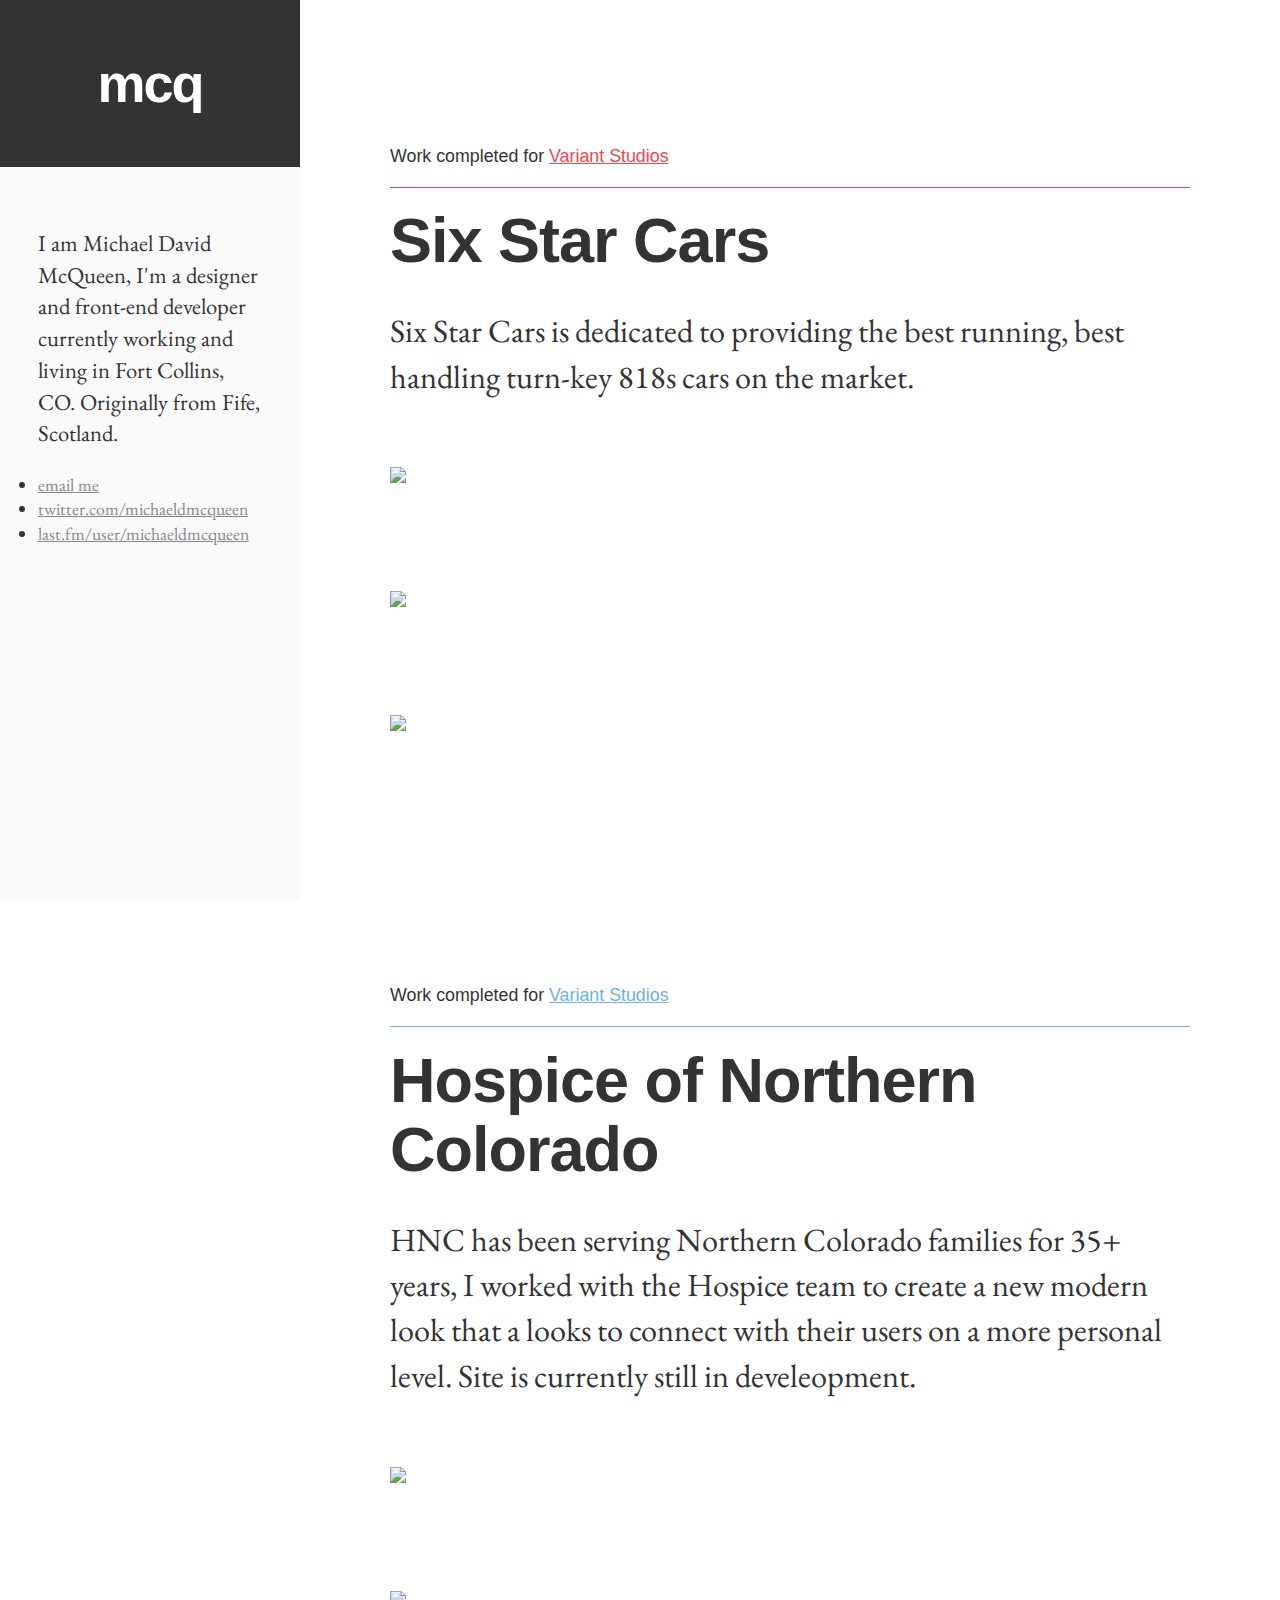
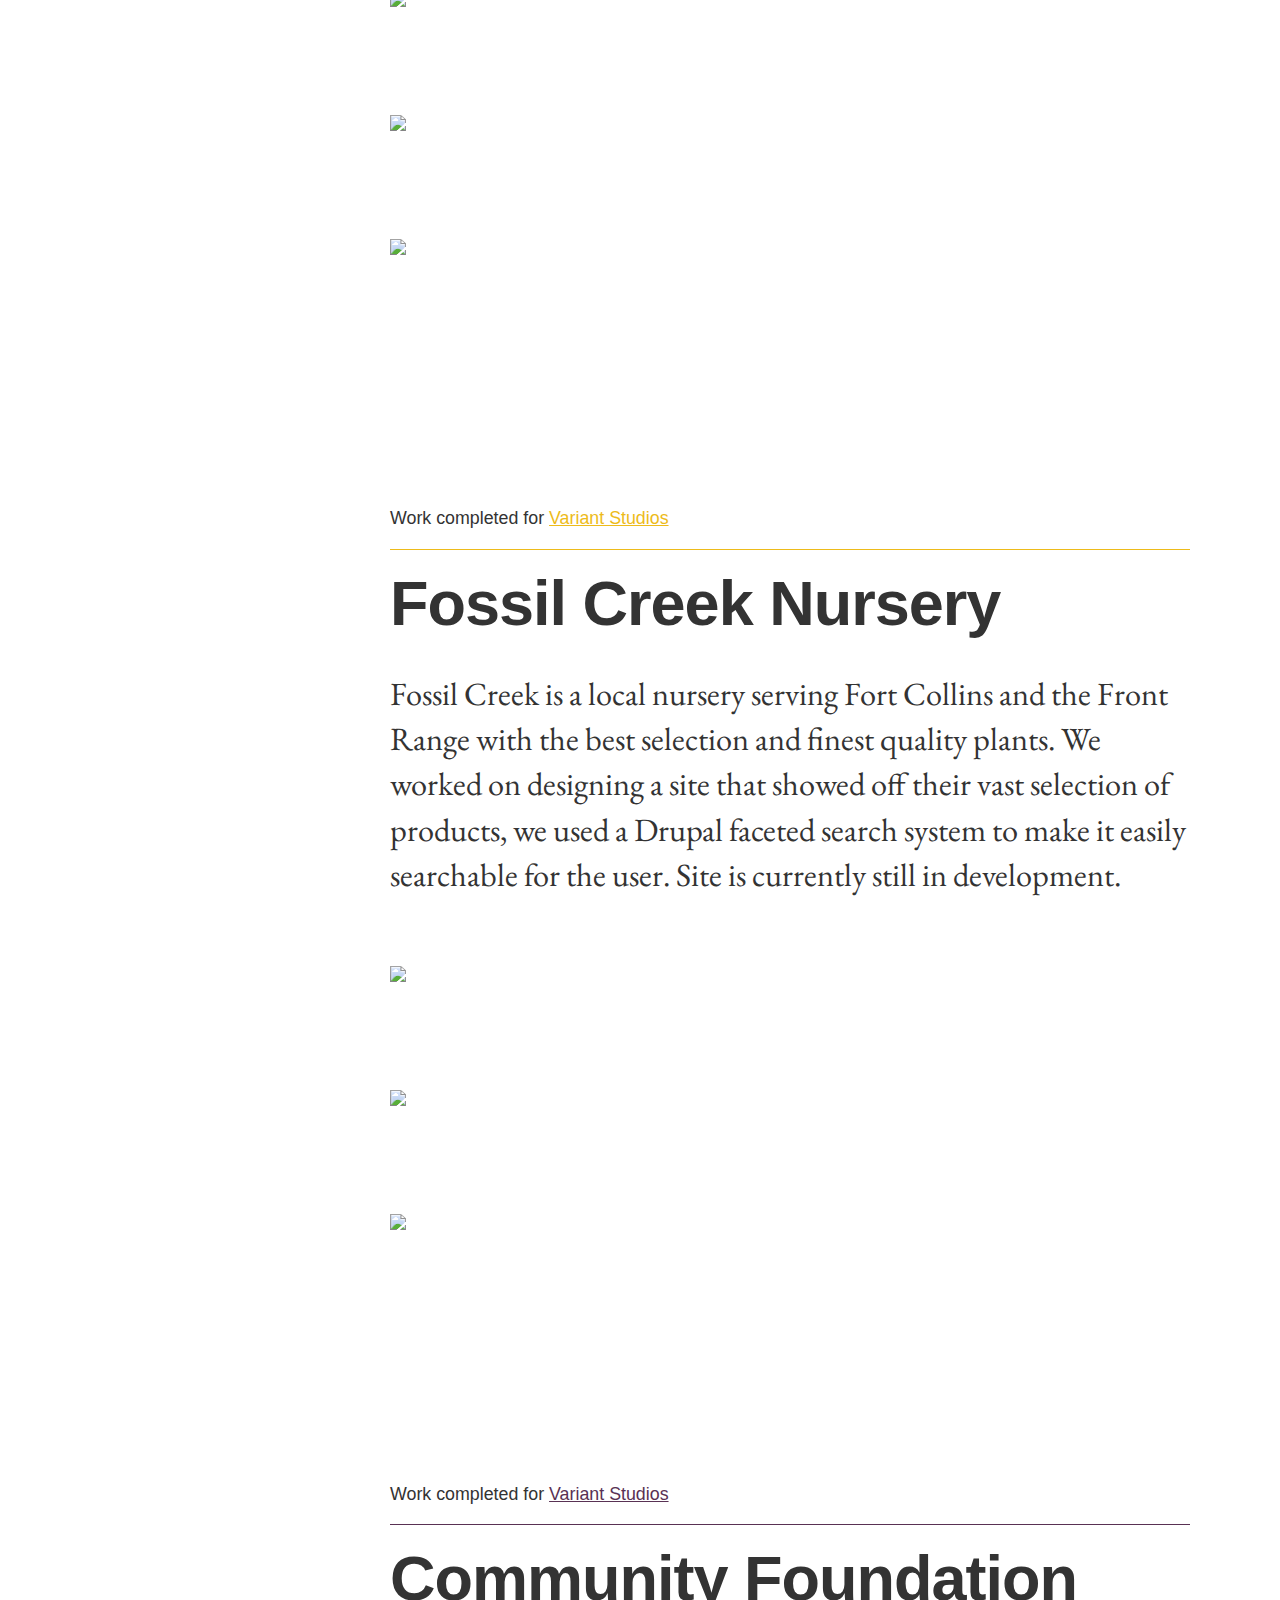
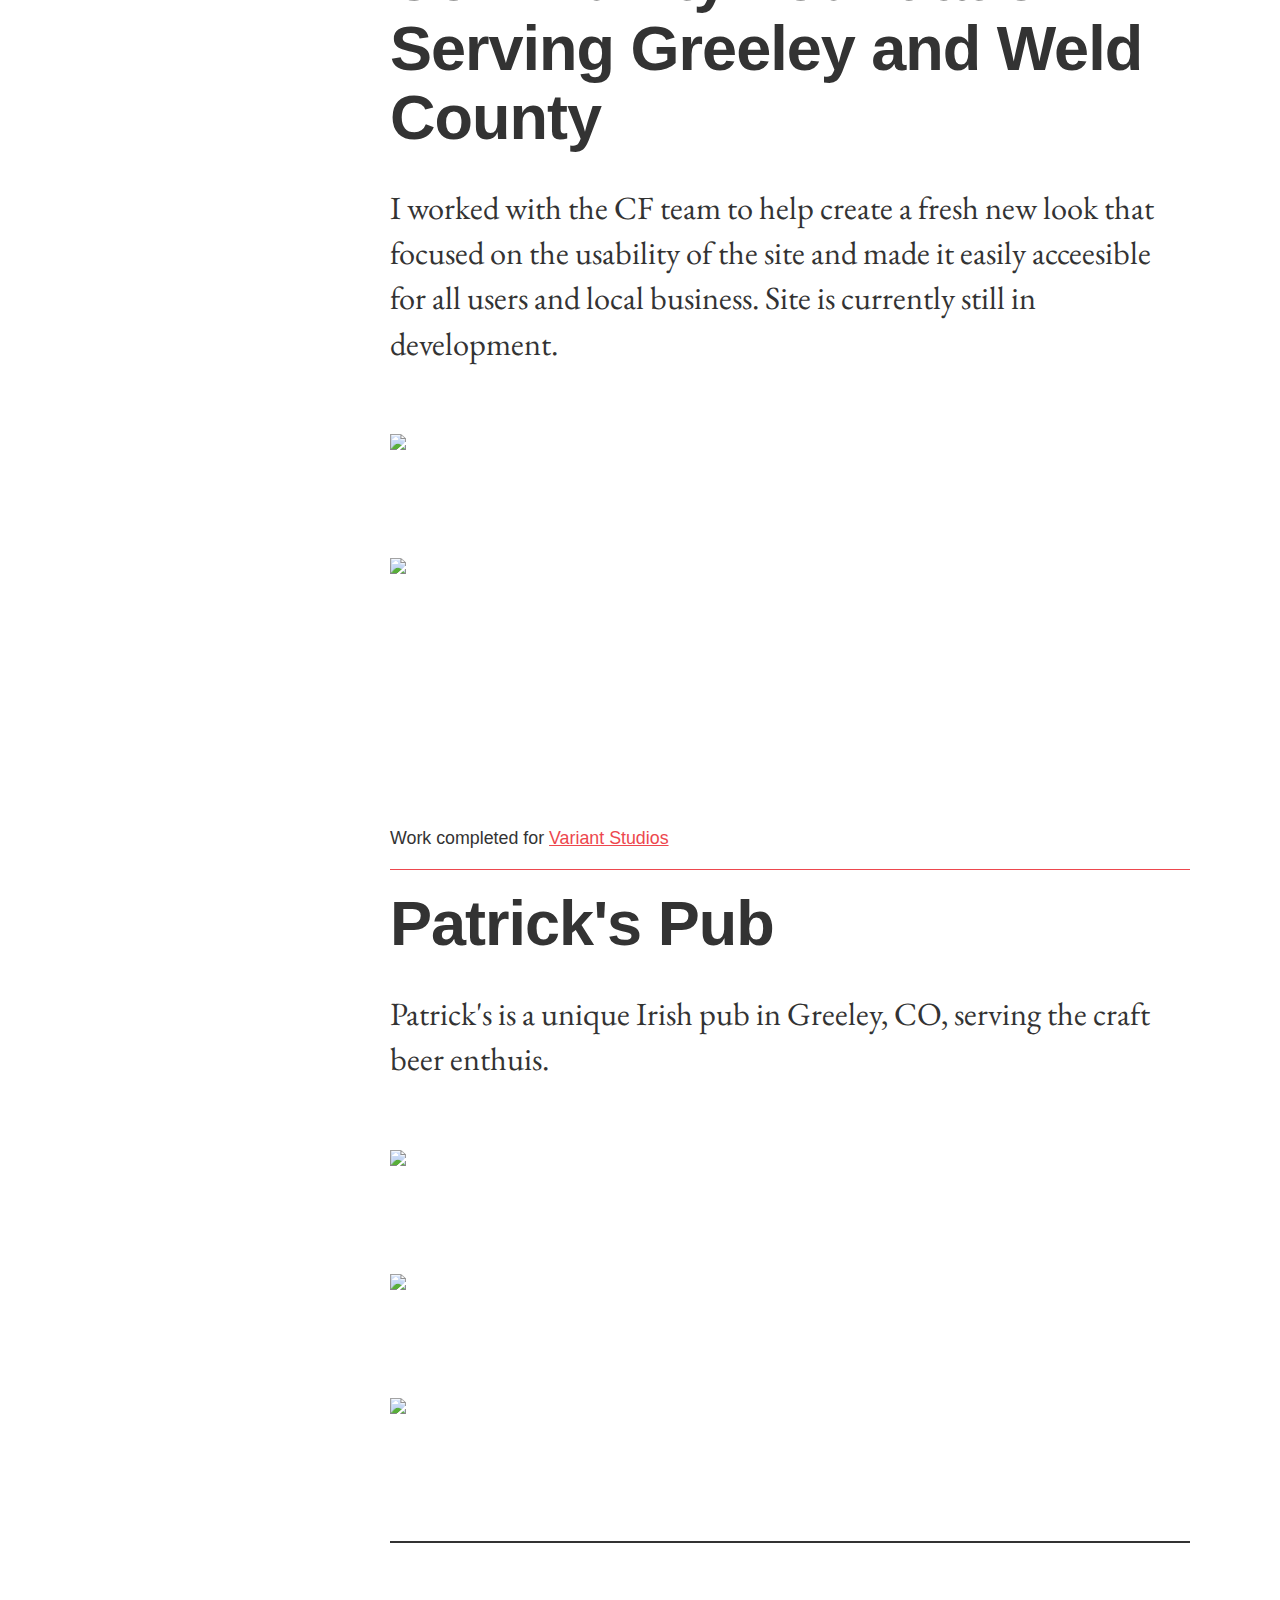
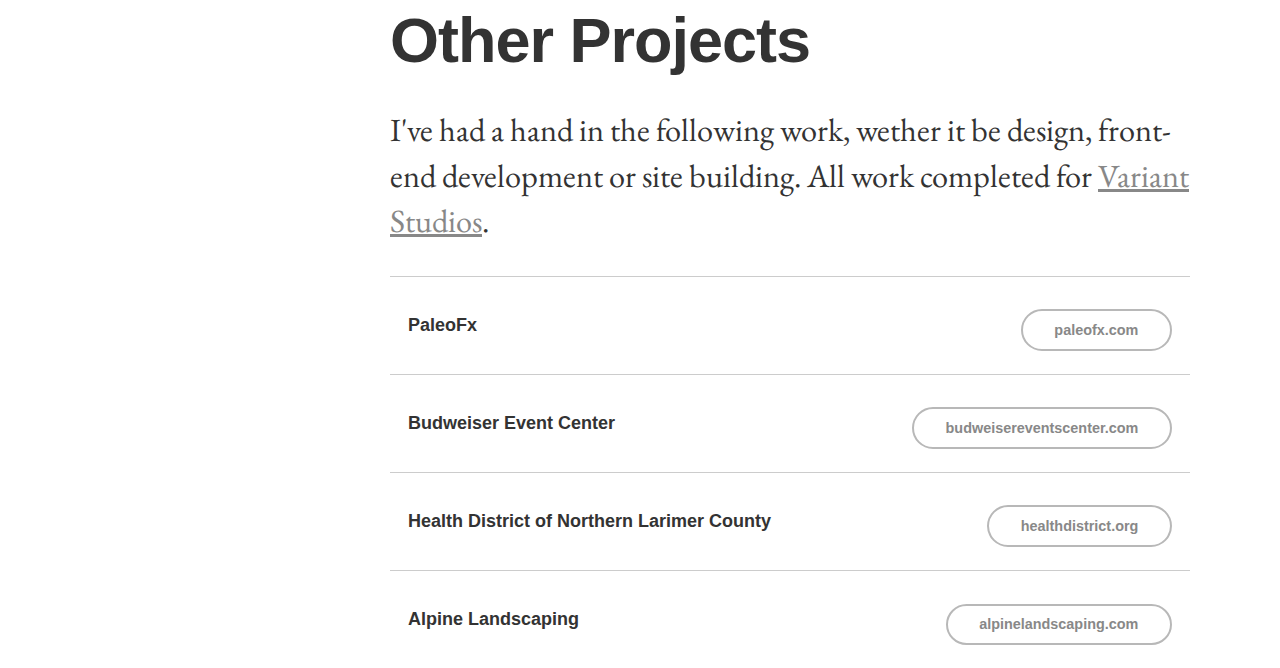
==== index.html @ 11354444 "CNAME created" ====
<html lang="en">
<head>
 <meta charset="utf-8">
  <title>Michael David McQueen</title>
  <meta name="description" content="Michael David McQueen Portfolio Site">
  <meta name="author" content="Michael David McQueen">

<link href='http://fonts.googleapis.com/css?family=EB+Garamond|Montserrat:700' rel='stylesheet' type='text/css'>
<link rel="stylesheet" type="text/css" href="assets/css/style.css">
<script type="text/javascript" src="http://ajax.googleapis.com/ajax/libs/jquery/1.7.1/jquery.min.js"></script>
<script type="text/javascript" src="http://ajax.googleapis.com/ajax/libs/jqueryui/1.8.2/jquery-ui.js"></script>

<script type="text/javascript">
// bind .load() to each image when the DOM's ready  
$(document).ready(function() {  
    // fade in each image individually as it's downloaded  
    $('img').load(function() {  
        $(this).fadeIn('slow');  
    });  
});  
</script>
  

 <!--[if lt IE 9]>
  <script src="http://html5shiv.googlecode.com/svn/trunk/html5.js"></script>
  <![endif]-->


</head>

<body>
	<div class="page-wrap">
		<header class="header">
		<div class="color-block"></div>
			<h1 class="site-name"><a href="index.html">mcq</a></h1>
			<div class="bio">
				 <p>I am Michael David McQueen, I'm a designer and front-end developer currently working and living in Fort Collins, CO. Originally from Fife, Scotland.</p>
			</div>

			<ul class="links">
				<li><a href="mailto:michaeldmcqueen@gmail.com">email me</a></li>
				 <li><a href="https://twitter.com/michaeldmcqueen" target="_blank">twitter.com/michaeldmcqueen</a></li>
				 <li><a href="https://last.fm/user/michaeldmcqueen" target="_blank">last.fm/user/michaeldmcqueen</a></li>
			</ul>
			
		</header>

		<section class="main-section">
			  <div class="project project-1">
			  	<div class="wrap">
			  	<div class="project-details">
						<div class="project-note"><p>Work completed for <a href="http://www.variantstudios.com">Variant Studios</a></div>
					  	<h2>Six Star Cars</h2>
						  <p>Six Star Cars is dedicated to providing the best running, best handling turn-key 818s cars on the market.</p>
						</div>
				<div class="project-images">
						<img src="https://dl.dropboxusercontent.com/u/267855492/michaeldmcqueen.com/sixstar-sketch.jpg">
						<img src="https://dl.dropboxusercontent.com/u/267855492/michaeldmcqueen.com/sixstar_colors.jpg">
						<img src="https://dl.dropboxusercontent.com/u/267855492/michaeldmcqueen.com/sixstar-branding.jpg">
				 </div>
			  </div>


				<div class="project project-4">
					<div class="project-details">
						<div class="wrap">
							<div class="project-note"><p>Work completed for <a href="http://www.variantstudios.com">Variant Studios</a></div>
						  	<h2>Hospice of Northern Colorado</h2>
							  <p>HNC has been serving Northern Colorado families for 35+ years, I worked with the Hospice team to create a new modern look that a looks to connect with their users on a more personal level. Site is currently still in develeopment.</p>
					</div>
				</div>
				<div class="project-images">
					<div class="wrap">
						   <img src="https://dl.dropboxusercontent.com/u/267855492/michaeldmcqueen.com/hospice-style.jpg" />
						   <img src="https://dl.dropboxusercontent.com/u/267855492/michaeldmcqueen.com/hospice-home.jpg" />
						   <img src="https://dl.dropboxusercontent.com/u/267855492/michaeldmcqueen.com/hospice-icons.jpg" />
							 <img src="https://dl.dropboxusercontent.com/u/267855492/michaeldmcqueen.com/hospice-laptop.jpg" />
					 </div>
				 </div>
			  </div>

			  <div class="project project-5">
					<div class="project-details">
						<div class="wrap">
							<div class="project-note"><p>Work completed for <a href="http://www.variantstudios.com">Variant Studios</a></div>
						  	<h2>Fossil Creek Nursery</h2>
							  <p>Fossil Creek is a local nursery serving Fort Collins and the Front Range with the best selection and finest quality plants. We worked on designing a site that showed off their vast selection of products, we used a Drupal faceted search system to make it easily searchable for the user. Site is currently still in development.</p>
					</div>
				</div>
				<div class="project-images">
					<div class="wrap">
							 <img src="https://dl.dropboxusercontent.com/u/267855492/michaeldmcqueen.com/fossil-laptop.jpg" />
							 <img src="https://dl.dropboxusercontent.com/u/267855492/michaeldmcqueen.com/fossil-home.jpg" />
							 <img src="https://dl.dropboxusercontent.com/u/267855492/michaeldmcqueen.com/fossil-products.jpg" />
					 </div>
				 </div>
			  </div>

				<div class="project project-6">
					<div class="project-details">
						<div class="wrap">
							<div class="project-note"><p>Work completed for <a href="http://www.variantstudios.com">Variant Studios</a></div>
						  	<h2>Community Foundation Serving Greeley and Weld County</h2>
							  <p>I worked with the CF team to help create a fresh new look that focused on the usability of the site and made it easily acceesible for all users and local business. Site is currently still in development.</p>
					</div>
				</div>
				<div class="project-images">
					<div class="wrap">
					  <div class="laptop-wrap">
					  	 <div class="window">
							 <img src="https://dl.dropboxusercontent.com/u/267855492/michaeldmcqueen.com/cf-home.jpg" />
							 <img src="https://dl.dropboxusercontent.com/u/267855492/michaeldmcqueen.com/cf-sub.jpg" />
						</div>
					  </div>
					 </div>
				 </div>
			  </div>

				<div class="project project-7">
					<div class="project-details">
						<div class="wrap">
							<div class="project-note"><p>Work completed for <a href="http://www.variantstudios.com">Variant Studios</a></div>
						  	<h2>Patrick's Pub</h2>
							  <p>Patrick's is a unique Irish pub in Greeley, CO, serving the craft beer enthuis.</p>
					</div>
				</div>
				<div class="project-images">
					<div class="wrap">
							 <img src="https://dl.dropboxusercontent.com/u/267855492/michaeldmcqueen.com/pub-home.jpg" />
							 <img src="https://dl.dropboxusercontent.com/u/267855492/michaeldmcqueen.com/pub-beer.jpg" />
							 <img src="https://dl.dropboxusercontent.com/u/267855492/michaeldmcqueen.com/pub-events.jpg" />
					 </div>
				 </div>
			  </div>

		</section>

		<section class="archive">
				<div class="wrap">
				<h2>Other Projects</h2>
				<p>I've had a hand in the following work, wether it be design, front-end development or site building. All work completed for <a href="http://www.variantstudios.com">Variant Studios</a>.</p>
				<div class="archive-project">
					  	<h6>PaleoFx</h6>
						  <a class="read-more-btn" href="http://www.paleofx.com" target="_blank">paleofx.com</a>
			  </div>

			  <div class="archive-project">
					  	<h6>Budweiser Event Center</h6>
						  <a class="read-more-btn" href="http://www.budweisereventscenter.com/" target="_blank">budweisereventscenter.com</a>
					</div>

					<div class="archive-project">
					  	<h6>Health District of Northern Larimer County</h6>
						  <a class="read-more-btn" href="http://www.healthdistrict.org" target="_blank">healthdistrict.org</a>
					</div>

					<div class="archive-project">
					  	<h6>Alpine Landscaping</h6>
						  <a class="read-more-btn" href="http://www.alpinelandscaping.com" target="_blank">alpinelandscaping.com</a>
					</div>

			  </div>
		</section>


		<footer>
			<div class="wrap">
			</div>
		</footer>
	</div>
</body>
</html>
---- assets/css/style.css ----
@media -sass-debug-info{filename{font-family:file\:\/\/\/Users\/mikemcq\/\.rvm\/rubies\/ruby-1\.9\.3-p194\/lib\/ruby\/gems\/1\.9\.1\/gems\/compass-0\.12\.4\/frameworks\/compass\/stylesheets\/compass\/reset\/_utilities\.scss}line{font-family:\0000317}}
html, body, div, span, applet, object, iframe,
h1, h2, h3, h4, h5, h6, p, blockquote, pre,
a, abbr, acronym, address, big, cite, code,
del, dfn, em, img, ins, kbd, q, s, samp,
small, strike, strong, sub, sup, tt, var,
b, u, i, center,
dl, dt, dd, ol, ul, li,
fieldset, form, label, legend,
table, caption, tbody, tfoot, thead, tr, th, td,
article, aside, canvas, details, embed,
figure, figcaption, footer, header, hgroup,
menu, nav, output, ruby, section, summary,
time, mark, audio, video {
  margin: 0;
  padding: 0;
  border: 0;
  font: inherit;
  font-size: 100%;
  vertical-align: baseline;
}

@media -sass-debug-info{filename{font-family:file\:\/\/\/Users\/mikemcq\/\.rvm\/rubies\/ruby-1\.9\.3-p194\/lib\/ruby\/gems\/1\.9\.1\/gems\/compass-0\.12\.4\/frameworks\/compass\/stylesheets\/compass\/reset\/_utilities\.scss}line{font-family:\0000322}}
html {
  line-height: 1;
}

@media -sass-debug-info{filename{font-family:file\:\/\/\/Users\/mikemcq\/\.rvm\/rubies\/ruby-1\.9\.3-p194\/lib\/ruby\/gems\/1\.9\.1\/gems\/compass-0\.12\.4\/frameworks\/compass\/stylesheets\/compass\/reset\/_utilities\.scss}line{font-family:\0000324}}
ol, ul {
  list-style: none;
}

@media -sass-debug-info{filename{font-family:file\:\/\/\/Users\/mikemcq\/\.rvm\/rubies\/ruby-1\.9\.3-p194\/lib\/ruby\/gems\/1\.9\.1\/gems\/compass-0\.12\.4\/frameworks\/compass\/stylesheets\/compass\/reset\/_utilities\.scss}line{font-family:\0000326}}
table {
  border-collapse: collapse;
  border-spacing: 0;
}

@media -sass-debug-info{filename{font-family:file\:\/\/\/Users\/mikemcq\/\.rvm\/rubies\/ruby-1\.9\.3-p194\/lib\/ruby\/gems\/1\.9\.1\/gems\/compass-0\.12\.4\/frameworks\/compass\/stylesheets\/compass\/reset\/_utilities\.scss}line{font-family:\0000328}}
caption, th, td {
  text-align: left;
  font-weight: normal;
  vertical-align: middle;
}

@media -sass-debug-info{filename{font-family:file\:\/\/\/Users\/mikemcq\/\.rvm\/rubies\/ruby-1\.9\.3-p194\/lib\/ruby\/gems\/1\.9\.1\/gems\/compass-0\.12\.4\/frameworks\/compass\/stylesheets\/compass\/reset\/_utilities\.scss}line{font-family:\0000330}}
q, blockquote {
  quotes: none;
}
@media -sass-debug-info{filename{font-family:file\:\/\/\/Users\/mikemcq\/\.rvm\/rubies\/ruby-1\.9\.3-p194\/lib\/ruby\/gems\/1\.9\.1\/gems\/compass-0\.12\.4\/frameworks\/compass\/stylesheets\/compass\/reset\/_utilities\.scss}line{font-family:\00003103}}
q:before, q:after, blockquote:before, blockquote:after {
  content: "";
  content: none;
}

@media -sass-debug-info{filename{font-family:file\:\/\/\/Users\/mikemcq\/\.rvm\/rubies\/ruby-1\.9\.3-p194\/lib\/ruby\/gems\/1\.9\.1\/gems\/compass-0\.12\.4\/frameworks\/compass\/stylesheets\/compass\/reset\/_utilities\.scss}line{font-family:\0000332}}
a img {
  border: none;
}

@media -sass-debug-info{filename{font-family:file\:\/\/\/Users\/mikemcq\/\.rvm\/rubies\/ruby-1\.9\.3-p194\/lib\/ruby\/gems\/1\.9\.1\/gems\/compass-0\.12\.4\/frameworks\/compass\/stylesheets\/compass\/reset\/_utilities\.scss}line{font-family:\00003116}}
article, aside, details, figcaption, figure, footer, header, hgroup, menu, nav, section, summary {
  display: block;
}

/* -- BREAKPOINTS -- */
@media -sass-debug-info{filename{font-family:file\:\/\/\/Users\/mikemcq\/Sites\/michaeldmcqueen\.com\/michaeldmcqueen\.github\.io\/assets\/sass\/partials\/global\/_extendables\.scss}line{font-family:\0000314}}
.clearfix:before, .clearfix:after {
  display: table;
  content: "";
}
@media -sass-debug-info{filename{font-family:file\:\/\/\/Users\/mikemcq\/Sites\/michaeldmcqueen\.com\/michaeldmcqueen\.github\.io\/assets\/sass\/partials\/global\/_extendables\.scss}line{font-family:\0000319}}
.clearfix:after {
  clear: both;
}

/* -- BREAKPOINTS -- */
@media -sass-debug-info{filename{font-family:file\:\/\/\/Users\/mikemcq\/Sites\/michaeldmcqueen\.com\/michaeldmcqueen\.github\.io\/assets\/sass\/partials\/layouts\/_content\.scss}line{font-family:\000037}}
*, *:before, *:after {
  -moz-box-sizing: border-box;
  -webkit-box-sizing: border-box;
  box-sizing: border-box;
}

@media -sass-debug-info{filename{font-family:file\:\/\/\/Users\/mikemcq\/Sites\/michaeldmcqueen\.com\/michaeldmcqueen\.github\.io\/assets\/sass\/partials\/layouts\/_content\.scss}line{font-family:\0000311}}
body {
  background: #fff;
  margin: 0 auto;
}
@media -sass-debug-info{filename{font-family:file\:\/\/\/Users\/mikemcq\/\.rvm\/rubies\/ruby-1\.9\.3-p194\/lib\/ruby\/gems\/1\.9\.1\/gems\/singularitygs-1\.1\.2\/stylesheets\/singularitygs\/helpers\/_clearfix\.scss}line{font-family:\0000365}}
body:after {
  content: "";
  display: table;
  clear: both;
}

@media -sass-debug-info{filename{font-family:file\:\/\/\/Users\/mikemcq\/Sites\/michaeldmcqueen\.com\/michaeldmcqueen\.github\.io\/assets\/sass\/partials\/layouts\/_content\.scss}line{font-family:\0000317}}
.page-wrap {
  width: 100%;
  float: right;
  margin-left: 0;
  margin-right: 0;
  clear: none;
  max-width: 1400px;
  float: left;
}

@media -sass-debug-info{filename{font-family:file\:\/\/\/Users\/mikemcq\/Sites\/michaeldmcqueen\.com\/michaeldmcqueen\.github\.io\/assets\/sass\/partials\/layouts\/_content\.scss}line{font-family:\0000323}}
.wrap {
  width: 100%;
  max-width: 0 767px;
  margin: 0 auto;
  padding: 0 20px;
  -webkit-box-sizing: border-box;
  -moz-box-sizing: border-box;
  box-sizing: border-box;
  /*@include background-grid;*/
}
@media -sass-debug-info{filename{font-family:file\:\/\/\/Users\/mikemcq\/\.rvm\/rubies\/ruby-1\.9\.3-p194\/lib\/ruby\/gems\/1\.9\.1\/gems\/singularitygs-1\.1\.2\/stylesheets\/singularitygs\/helpers\/_clearfix\.scss}line{font-family:\0000365}}
.wrap:after {
  content: "";
  display: table;
  clear: both;
}
@media (min-width: 768px) {
@media -sass-debug-info{filename{font-family:file\:\/\/\/Users\/mikemcq\/Sites\/michaeldmcqueen\.com\/michaeldmcqueen\.github\.io\/assets\/sass\/partials\/layouts\/_content\.scss}line{font-family:\0000323}}
  .wrap {
    max-width: 768px;
    padding: 0 2em;
  }
}
@media (min-width: 980px) {
@media -sass-debug-info{filename{font-family:file\:\/\/\/Users\/mikemcq\/Sites\/michaeldmcqueen\.com\/michaeldmcqueen\.github\.io\/assets\/sass\/partials\/layouts\/_content\.scss}line{font-family:\0000323}}
  .wrap {
    max-width: 800px;
    padding: 0 3em;
  }
}
@media (min-width: 1200px) {
@media -sass-debug-info{filename{font-family:file\:\/\/\/Users\/mikemcq\/Sites\/michaeldmcqueen\.com\/michaeldmcqueen\.github\.io\/assets\/sass\/partials\/layouts\/_content\.scss}line{font-family:\0000323}}
  .wrap {
    max-width: 800px;
    padding: 0 0em;
  }
}

@media -sass-debug-info{filename{font-family:file\:\/\/\/Users\/mikemcq\/Sites\/michaeldmcqueen\.com\/michaeldmcqueen\.github\.io\/assets\/sass\/partials\/layouts\/_content\.scss}line{font-family:\0000348}}
header.header {
  background: #fafafa;
}
@media (min-width: 768px) {
@media -sass-debug-info{filename{font-family:file\:\/\/\/Users\/mikemcq\/Sites\/michaeldmcqueen\.com\/michaeldmcqueen\.github\.io\/assets\/sass\/partials\/layouts\/_content\.scss}line{font-family:\0000348}}
  header.header {
    width: 15.25424%;
    float: left;
    margin-right: -100%;
    margin-left: 0%;
    clear: none;
    height: 100vh;
    width: 300px;
    position: fixed;
  }
}
@media (min-width: 980px) {
@media -sass-debug-info{filename{font-family:file\:\/\/\/Users\/mikemcq\/Sites\/michaeldmcqueen\.com\/michaeldmcqueen\.github\.io\/assets\/sass\/partials\/layouts\/_content\.scss}line{font-family:\0000348}}
  header.header {
    width: 15.25424%;
    float: left;
    margin-right: -100%;
    margin-left: 0%;
    clear: none;
    width: 300px;
  }
}

@media (min-width: 768px) {
@media -sass-debug-info{filename{font-family:file\:\/\/\/Users\/mikemcq\/Sites\/michaeldmcqueen\.com\/michaeldmcqueen\.github\.io\/assets\/sass\/partials\/layouts\/_content\.scss}line{font-family:\0000363}}
  .main-section, .archive {
    float: right;
    width: calc(100% - 300px);
    width: -webkit-calc(100% - 300px);
    width: calc(100% - 300px);
  }
}

@media -sass-debug-info{filename{font-family:file\:\/\/\/Users\/mikemcq\/Sites\/michaeldmcqueen\.com\/michaeldmcqueen\.github\.io\/assets\/sass\/partials\/layouts\/_content\.scss}line{font-family:\0000373}}
.main-section {
  padding: 0;
  background: #fff;
}

@media -sass-debug-info{filename{font-family:file\:\/\/\/Users\/mikemcq\/\.rvm\/rubies\/ruby-1\.9\.3-p194\/lib\/ruby\/gems\/1\.9\.1\/gems\/singularitygs-1\.1\.2\/stylesheets\/singularitygs\/helpers\/_clearfix\.scss}line{font-family:\0000365}}
article:after {
  content: "";
  display: table;
  clear: both;
}

@media (min-width: 980px) {
@media -sass-debug-info{filename{font-family:file\:\/\/\/Users\/mikemcq\/Sites\/michaeldmcqueen\.com\/michaeldmcqueen\.github\.io\/assets\/sass\/partials\/layouts\/_content\.scss}line{font-family:\0000380}}
  .cover {
    float: left;
    width: 30%;
  }
}
@media -sass-debug-info{filename{font-family:file\:\/\/\/Users\/mikemcq\/Sites\/michaeldmcqueen\.com\/michaeldmcqueen\.github\.io\/assets\/sass\/partials\/layouts\/_content\.scss}line{font-family:\0000385}}
.cover img {
  margin-bottom: 0.5em;
}

@media (min-width: 980px) {
@media -sass-debug-info{filename{font-family:file\:\/\/\/Users\/mikemcq\/Sites\/michaeldmcqueen\.com\/michaeldmcqueen\.github\.io\/assets\/sass\/partials\/layouts\/_content\.scss}line{font-family:\0000390}}
  .desc {
    overflow: hidden;
  }
}
@media (min-width: 980px) {
@media -sass-debug-info{filename{font-family:file\:\/\/\/Users\/mikemcq\/Sites\/michaeldmcqueen\.com\/michaeldmcqueen\.github\.io\/assets\/sass\/partials\/layouts\/_content\.scss}line{font-family:\0000395}}
  .desc p {
    margin: 0 0 1em;
    padding-left: 1em;
    font-size: 140%;
  }
}

@media -sass-debug-info{filename{font-family:file\:\/\/\/Users\/mikemcq\/Sites\/michaeldmcqueen\.com\/michaeldmcqueen\.github\.io\/assets\/sass\/partials\/layouts\/_content\.scss}line{font-family:\00003105}}
.archive h2 {
  border-top: 2px solid #333;
  padding-top: 1em;
}

@media -sass-debug-info{filename{font-family:file\:\/\/\/Users\/mikemcq\/Sites\/michaeldmcqueen\.com\/michaeldmcqueen\.github\.io\/assets\/sass\/partials\/layouts\/_content\.scss}line{font-family:\00003111}}
.archive-project {
  border-top: 1px solid #ccc;
  padding: 1em;
}
@media -sass-debug-info{filename{font-family:file\:\/\/\/Users\/mikemcq\/Sites\/michaeldmcqueen\.com\/michaeldmcqueen\.github\.io\/assets\/sass\/partials\/layouts\/_content\.scss}line{font-family:\00003114}}
.archive-project h6 {
  margin: 1em 0;
}
@media (min-width: 768px) {
@media -sass-debug-info{filename{font-family:file\:\/\/\/Users\/mikemcq\/Sites\/michaeldmcqueen\.com\/michaeldmcqueen\.github\.io\/assets\/sass\/partials\/layouts\/_content\.scss}line{font-family:\00003114}}
  .archive-project h6 {
    display: inline-block;
  }
}
@media -sass-debug-info{filename{font-family:file\:\/\/\/Users\/mikemcq\/Sites\/michaeldmcqueen\.com\/michaeldmcqueen\.github\.io\/assets\/sass\/partials\/layouts\/_content\.scss}line{font-family:\00003120}}
.archive-project .read-more-btn {
  font-size: 80%;
}
@media (min-width: 768px) {
@media -sass-debug-info{filename{font-family:file\:\/\/\/Users\/mikemcq\/Sites\/michaeldmcqueen\.com\/michaeldmcqueen\.github\.io\/assets\/sass\/partials\/layouts\/_content\.scss}line{font-family:\00003120}}
  .archive-project .read-more-btn {
    float: right;
    margin: 1em 0;
  }
}

/* -- BREAKPOINTS -- */
@media -sass-debug-info{filename{font-family:file\:\/\/\/Users\/mikemcq\/Sites\/michaeldmcqueen\.com\/michaeldmcqueen\.github\.io\/assets\/sass\/partials\/layouts\/_header\.scss}line{font-family:\000037}}
.site-name {
  position: relative;
  padding: 1em 0;
  background: #333;
  /* animation:myfirst 5s;
   -moz-animation:myfirst 5s infinite; 
   -webkit-animation:myfirst 5s infinite; */
}
@media (min-width: 0) and (max-width: 767px) {
@media -sass-debug-info{filename{font-family:file\:\/\/\/Users\/mikemcq\/Sites\/michaeldmcqueen\.com\/michaeldmcqueen\.github\.io\/assets\/sass\/partials\/layouts\/_header\.scss}line{font-family:\000037}}
  .site-name {
    margin: 0 auto;
    text-align: center;
  }
}
@media (min-width: 768px) {
@media -sass-debug-info{filename{font-family:file\:\/\/\/Users\/mikemcq\/Sites\/michaeldmcqueen\.com\/michaeldmcqueen\.github\.io\/assets\/sass\/partials\/layouts\/_header\.scss}line{font-family:\000037}}
  .site-name {
    margin: 0 auto;
    text-align: center;
  }
}
@media -sass-debug-info{filename{font-family:file\:\/\/\/Users\/mikemcq\/Sites\/michaeldmcqueen\.com\/michaeldmcqueen\.github\.io\/assets\/sass\/partials\/layouts\/_header\.scss}line{font-family:\0000318}}
.site-name a {
  margin: 0 auto;
  text-align: center;
  text-decoration: none;
  color: #fff !important;
}

@-moz-keyframes myfirst {
  0% {
    background: #2980B9;
  }

  50% {
    background: #E74C3C;
  }

  100% {
    background: #2980B9;
  }
}

@-webkit-keyframes myfirst {
  0% {
    background: #2980B9;
  }

  50% {
    background: #E74C3C;
  }

  100% {
    background: #2980B9;
  }
}

@media -sass-debug-info{filename{font-family:file\:\/\/\/Users\/mikemcq\/Sites\/michaeldmcqueen\.com\/michaeldmcqueen\.github\.io\/assets\/sass\/partials\/layouts\/_header\.scss}line{font-family:\0000346}}
.color-block {
  width: 100%;
  height: 33.33333%;
  position: absolute;
  top: 0;
}
@media -sass-debug-info{filename{font-family:file\:\/\/\/Users\/mikemcq\/Sites\/michaeldmcqueen\.com\/michaeldmcqueen\.github\.io\/assets\/sass\/partials\/layouts\/_header\.scss}line{font-family:\0000351}}
.color-block.two {
  top: 33.33333%;
}
@media -sass-debug-info{filename{font-family:file\:\/\/\/Users\/mikemcq\/Sites\/michaeldmcqueen\.com\/michaeldmcqueen\.github\.io\/assets\/sass\/partials\/layouts\/_header\.scss}line{font-family:\0000354}}
.color-block.three {
  top: 66.666666%;
}

@media -sass-debug-info{filename{font-family:file\:\/\/\/Users\/mikemcq\/Sites\/michaeldmcqueen\.com\/michaeldmcqueen\.github\.io\/assets\/sass\/partials\/layouts\/_header\.scss}line{font-family:\0000360}}
.bio {
  padding: 3em 3em 0;
}
@media (min-width: 768px) {
@media -sass-debug-info{filename{font-family:file\:\/\/\/Users\/mikemcq\/Sites\/michaeldmcqueen\.com\/michaeldmcqueen\.github\.io\/assets\/sass\/partials\/layouts\/_header\.scss}line{font-family:\0000360}}
  .bio {
    font-size: 70%;
  }
}

@media -sass-debug-info{filename{font-family:file\:\/\/\/Users\/mikemcq\/Sites\/michaeldmcqueen\.com\/michaeldmcqueen\.github\.io\/assets\/sass\/partials\/layouts\/_header\.scss}line{font-family:\0000367}}
ul.links {
  padding: 0 3em 2em;
}
@media (min-width: 768px) {
@media -sass-debug-info{filename{font-family:file\:\/\/\/Users\/mikemcq\/Sites\/michaeldmcqueen\.com\/michaeldmcqueen\.github\.io\/assets\/sass\/partials\/layouts\/_header\.scss}line{font-family:\0000367}}
  ul.links {
    font-size: 70%;
  }
}

/* -- BREAKPOINTS -- */
@media (min-width: 0) and (max-width: 767px) {
@media -sass-debug-info{filename{font-family:file\:\/\/\/Users\/mikemcq\/Sites\/michaeldmcqueen\.com\/michaeldmcqueen\.github\.io\/assets\/sass\/partials\/modules\/_project\.scss}line{font-family:\000036}}
  .project {
    margin-bottom: 5em;
  }
}
@media (min-width: 0) and (max-width: 767px) {
@media -sass-debug-info{filename{font-family:file\:\/\/\/Users\/mikemcq\/Sites\/michaeldmcqueen\.com\/michaeldmcqueen\.github\.io\/assets\/sass\/partials\/modules\/_project\.scss}line{font-family:\0000310}}
  .project img {
    padding: 1em 1em 2em;
  }
}
@media (min-width: 768px) {
@media -sass-debug-info{filename{font-family:file\:\/\/\/Users\/mikemcq\/Sites\/michaeldmcqueen\.com\/michaeldmcqueen\.github\.io\/assets\/sass\/partials\/modules\/_project\.scss}line{font-family:\0000310}}
  .project img {
    margin-bottom: 6em;
  }
}

/*
@include breakpoint($desktop) {
	.laptop-wrap {
	  width:980px;
	  height: 607px;
	  background: url('https://dl.dropboxusercontent.com/u/267855492/michaeldmcqueen.com/laptop-wrap-desktop.jpg') no-repeat;
	  position: relative;
		.window {
			width: 732px;
			height: 459px;
			overflow:scroll;
		    position: absolute;
		    top: 44px;
			left: 126px;
			img {
			  margin-bottom: 0;
			}
		}
	}
}
@include breakpoint($lg-desktop) {
	.laptop-wrap {
	  width:1200px;
	  height: 743px;
	  background: url('https://dl.dropboxusercontent.com/u/267855492/michaeldmcqueen.com/laptop-wrap.jpg') no-repeat;
		.window {
			width: 895px;
			height: 560px;
		    top:54px;
		    left:156px;
		}
	}
}*/
@media (min-width: 0) and (max-width: 767px) {
@media -sass-debug-info{filename{font-family:file\:\/\/\/Users\/mikemcq\/Sites\/michaeldmcqueen\.com\/michaeldmcqueen\.github\.io\/assets\/sass\/partials\/modules\/_project\.scss}line{font-family:\0000356}}
  .project-1 .project-details, .project-2 .project-details, .project-3 .project-details, .project-4 .project-details, .project-5 .project-details, .project-6 .project-details {
    padding: 1em 0.5em;
  }
}
@media (min-width: 768px) {
@media -sass-debug-info{filename{font-family:file\:\/\/\/Users\/mikemcq\/Sites\/michaeldmcqueen\.com\/michaeldmcqueen\.github\.io\/assets\/sass\/partials\/modules\/_project\.scss}line{font-family:\0000356}}
  .project-1 .project-details, .project-2 .project-details, .project-3 .project-details, .project-4 .project-details, .project-5 .project-details, .project-6 .project-details {
    padding: 7em 0em 2em;
  }
}

@media -sass-debug-info{filename{font-family:file\:\/\/\/Users\/mikemcq\/Sites\/michaeldmcqueen\.com\/michaeldmcqueen\.github\.io\/assets\/sass\/partials\/modules\/_project\.scss}line{font-family:\0000369}}
.project-1 .project-note {
  border-color: #ed474e;
}
@media -sass-debug-info{filename{font-family:file\:\/\/\/Users\/mikemcq\/Sites\/michaeldmcqueen\.com\/michaeldmcqueen\.github\.io\/assets\/sass\/partials\/modules\/_project\.scss}line{font-family:\0000371}}
.project-1 .project-note a {
  color: #ed474e;
}

@media -sass-debug-info{filename{font-family:file\:\/\/\/Users\/mikemcq\/Sites\/michaeldmcqueen\.com\/michaeldmcqueen\.github\.io\/assets\/sass\/partials\/modules\/_project\.scss}line{font-family:\0000378}}
.project-2 .project-note {
  border-color: #7dbf8a;
}
@media -sass-debug-info{filename{font-family:file\:\/\/\/Users\/mikemcq\/Sites\/michaeldmcqueen\.com\/michaeldmcqueen\.github\.io\/assets\/sass\/partials\/modules\/_project\.scss}line{font-family:\0000380}}
.project-2 .project-note a {
  color: #7dbf8a;
}

@media -sass-debug-info{filename{font-family:file\:\/\/\/Users\/mikemcq\/Sites\/michaeldmcqueen\.com\/michaeldmcqueen\.github\.io\/assets\/sass\/partials\/modules\/_project\.scss}line{font-family:\0000387}}
.project-4 .project-note {
  border-color: #6db2db;
}
@media -sass-debug-info{filename{font-family:file\:\/\/\/Users\/mikemcq\/Sites\/michaeldmcqueen\.com\/michaeldmcqueen\.github\.io\/assets\/sass\/partials\/modules\/_project\.scss}line{font-family:\0000389}}
.project-4 .project-note a {
  color: #6db2db;
}

@media -sass-debug-info{filename{font-family:file\:\/\/\/Users\/mikemcq\/Sites\/michaeldmcqueen\.com\/michaeldmcqueen\.github\.io\/assets\/sass\/partials\/modules\/_project\.scss}line{font-family:\0000396}}
.project-5 .project-note {
  border-color: #edbb1a;
}
@media -sass-debug-info{filename{font-family:file\:\/\/\/Users\/mikemcq\/Sites\/michaeldmcqueen\.com\/michaeldmcqueen\.github\.io\/assets\/sass\/partials\/modules\/_project\.scss}line{font-family:\0000398}}
.project-5 .project-note a {
  color: #edbb1a;
}

@media -sass-debug-info{filename{font-family:file\:\/\/\/Users\/mikemcq\/Sites\/michaeldmcqueen\.com\/michaeldmcqueen\.github\.io\/assets\/sass\/partials\/modules\/_project\.scss}line{font-family:\00003105}}
.project-6 .project-note {
  border-color: #593154;
}
@media -sass-debug-info{filename{font-family:file\:\/\/\/Users\/mikemcq\/Sites\/michaeldmcqueen\.com\/michaeldmcqueen\.github\.io\/assets\/sass\/partials\/modules\/_project\.scss}line{font-family:\00003107}}
.project-6 .project-note a {
  color: #593154;
}

@media -sass-debug-info{filename{font-family:file\:\/\/\/Users\/mikemcq\/Sites\/michaeldmcqueen\.com\/michaeldmcqueen\.github\.io\/assets\/sass\/partials\/modules\/_project\.scss}line{font-family:\00003114}}
.light * {
  color: #fff !important;
}

@media -sass-debug-info{filename{font-family:file\:\/\/\/Users\/mikemcq\/\.rvm\/rubies\/ruby-1\.9\.3-p194\/lib\/ruby\/gems\/1\.9\.1\/gems\/compass-0\.12\.4\/frameworks\/compass\/stylesheets\/compass\/reset\/_utilities\.scss}line{font-family:\0000317}}
html, body, div, span, applet, object, iframe,
h1, h2, h3, h4, h5, h6, p, blockquote, pre,
a, abbr, acronym, address, big, cite, code,
del, dfn, em, img, ins, kbd, q, s, samp,
small, strike, strong, sub, sup, tt, var,
b, u, i, center,
dl, dt, dd, ol, ul, li,
fieldset, form, label, legend,
table, caption, tbody, tfoot, thead, tr, th, td,
article, aside, canvas, details, embed,
figure, figcaption, footer, header, hgroup,
menu, nav, output, ruby, section, summary,
time, mark, audio, video {
  margin: 0;
  padding: 0;
  border: 0;
  font: inherit;
  font-size: 100%;
  vertical-align: baseline;
}

@media -sass-debug-info{filename{font-family:file\:\/\/\/Users\/mikemcq\/\.rvm\/rubies\/ruby-1\.9\.3-p194\/lib\/ruby\/gems\/1\.9\.1\/gems\/compass-0\.12\.4\/frameworks\/compass\/stylesheets\/compass\/reset\/_utilities\.scss}line{font-family:\0000322}}
html {
  line-height: 1;
}

@media -sass-debug-info{filename{font-family:file\:\/\/\/Users\/mikemcq\/\.rvm\/rubies\/ruby-1\.9\.3-p194\/lib\/ruby\/gems\/1\.9\.1\/gems\/compass-0\.12\.4\/frameworks\/compass\/stylesheets\/compass\/reset\/_utilities\.scss}line{font-family:\0000324}}
ol, ul {
  list-style: none;
}

@media -sass-debug-info{filename{font-family:file\:\/\/\/Users\/mikemcq\/\.rvm\/rubies\/ruby-1\.9\.3-p194\/lib\/ruby\/gems\/1\.9\.1\/gems\/compass-0\.12\.4\/frameworks\/compass\/stylesheets\/compass\/reset\/_utilities\.scss}line{font-family:\0000326}}
table {
  border-collapse: collapse;
  border-spacing: 0;
}

@media -sass-debug-info{filename{font-family:file\:\/\/\/Users\/mikemcq\/\.rvm\/rubies\/ruby-1\.9\.3-p194\/lib\/ruby\/gems\/1\.9\.1\/gems\/compass-0\.12\.4\/frameworks\/compass\/stylesheets\/compass\/reset\/_utilities\.scss}line{font-family:\0000328}}
caption, th, td {
  text-align: left;
  font-weight: normal;
  vertical-align: middle;
}

@media -sass-debug-info{filename{font-family:file\:\/\/\/Users\/mikemcq\/\.rvm\/rubies\/ruby-1\.9\.3-p194\/lib\/ruby\/gems\/1\.9\.1\/gems\/compass-0\.12\.4\/frameworks\/compass\/stylesheets\/compass\/reset\/_utilities\.scss}line{font-family:\0000330}}
q, blockquote {
  quotes: none;
}
@media -sass-debug-info{filename{font-family:file\:\/\/\/Users\/mikemcq\/\.rvm\/rubies\/ruby-1\.9\.3-p194\/lib\/ruby\/gems\/1\.9\.1\/gems\/compass-0\.12\.4\/frameworks\/compass\/stylesheets\/compass\/reset\/_utilities\.scss}line{font-family:\00003103}}
q:before, q:after, blockquote:before, blockquote:after {
  content: "";
  content: none;
}

@media -sass-debug-info{filename{font-family:file\:\/\/\/Users\/mikemcq\/\.rvm\/rubies\/ruby-1\.9\.3-p194\/lib\/ruby\/gems\/1\.9\.1\/gems\/compass-0\.12\.4\/frameworks\/compass\/stylesheets\/compass\/reset\/_utilities\.scss}line{font-family:\0000332}}
a img {
  border: none;
}

@media -sass-debug-info{filename{font-family:file\:\/\/\/Users\/mikemcq\/\.rvm\/rubies\/ruby-1\.9\.3-p194\/lib\/ruby\/gems\/1\.9\.1\/gems\/compass-0\.12\.4\/frameworks\/compass\/stylesheets\/compass\/reset\/_utilities\.scss}line{font-family:\00003116}}
article, aside, details, figcaption, figure, footer, header, hgroup, menu, nav, section, summary {
  display: block;
}

/* -- BREAKPOINTS -- */
/*
 * Variables
 */
/*
 * Base styles
 */
@media -sass-debug-info{filename{font-family:file\:\/\/\/Users\/mikemcq\/Sites\/michaeldmcqueen\.com\/michaeldmcqueen\.github\.io\/assets\/sass\/partials\/style-guide\/type\.scss}line{font-family:\0000337}}
body {
  color: #333333;
  font-size: 18px;
  font-family: "EB Garamond", Garamond, Baskerville, "Baskerville Old Face", "Hoefler Text", "Times New Roman", serif;
  font-weight: 300;
  line-height: 1.4;
}

/*
 * Typography
 */
@media -sass-debug-info{filename{font-family:file\:\/\/\/Users\/mikemcq\/Sites\/michaeldmcqueen\.com\/michaeldmcqueen\.github\.io\/assets\/sass\/partials\/style-guide\/type\.scss}line{font-family:\0000350}}
.link, a {
  color: #888888;
  text-decoration: underline;
}
@media -sass-debug-info{filename{font-family:file\:\/\/\/Users\/mikemcq\/Sites\/michaeldmcqueen\.com\/michaeldmcqueen\.github\.io\/assets\/sass\/partials\/style-guide\/type\.scss}line{font-family:\0000354}}
.link:visited, a:visited {
  color: #888888;
}
@media -sass-debug-info{filename{font-family:file\:\/\/\/Users\/mikemcq\/Sites\/michaeldmcqueen\.com\/michaeldmcqueen\.github\.io\/assets\/sass\/partials\/style-guide\/type\.scss}line{font-family:\0000358}}
.link:hover, a:hover, .link:visited:hover, a:visited:hover {
  color: #555555;
  text-decoration: underline;
}

@media -sass-debug-info{filename{font-family:file\:\/\/\/Users\/mikemcq\/Sites\/michaeldmcqueen\.com\/michaeldmcqueen\.github\.io\/assets\/sass\/partials\/style-guide\/type\.scss}line{font-family:\0000364}}
.fixed, pre, code {
  font-family: "Andale Mono", AndaleMono, monospace;
  font-size: 15px;
  line-height: 1.2;
}

@media -sass-debug-info{filename{font-family:file\:\/\/\/Users\/mikemcq\/Sites\/michaeldmcqueen\.com\/michaeldmcqueen\.github\.io\/assets\/sass\/partials\/style-guide\/type\.scss}line{font-family:\0000366}}
.quiet {
  font-color: #cccccc;
}

@media -sass-debug-info{filename{font-family:file\:\/\/\/Users\/mikemcq\/Sites\/michaeldmcqueen\.com\/michaeldmcqueen\.github\.io\/assets\/sass\/partials\/style-guide\/type\.scss}line{font-family:\0000367}}
.loud, .bold, b, strong {
  font-color: black;
}

@media -sass-debug-info{filename{font-family:file\:\/\/\/Users\/mikemcq\/Sites\/michaeldmcqueen\.com\/michaeldmcqueen\.github\.io\/assets\/sass\/partials\/style-guide\/type\.scss}line{font-family:\0000369}}
.italic, i, em {
  font-style: italic;
}

@media -sass-debug-info{filename{font-family:file\:\/\/\/Users\/mikemcq\/Sites\/michaeldmcqueen\.com\/michaeldmcqueen\.github\.io\/assets\/sass\/partials\/style-guide\/type\.scss}line{font-family:\0000370}}
.bold, b, strong {
  font-weight: 700;
}

@media -sass-debug-info{filename{font-family:file\:\/\/\/Users\/mikemcq\/Sites\/michaeldmcqueen\.com\/michaeldmcqueen\.github\.io\/assets\/sass\/partials\/style-guide\/type\.scss}line{font-family:\0000372}}
.h1, h1, .h2, h2, .h3, h3, .h4, h4, .h5, h5, .h6, h6 {
  font-family: "HelveticaNeue-Bold", "Helvetica Neue Bold", "Helvetica Neue", Helvetica, Arial, "Lucida Grande", sans-serif;
  font-weight: 700;
}

@media -sass-debug-info{filename{font-family:file\:\/\/\/Users\/mikemcq\/Sites\/michaeldmcqueen\.com\/michaeldmcqueen\.github\.io\/assets\/sass\/partials\/style-guide\/type\.scss}line{font-family:\0000373}}
.h1, h1, .h2, h2 {
  line-height: 1.1;
}

@media -sass-debug-info{filename{font-family:file\:\/\/\/Users\/mikemcq\/Sites\/michaeldmcqueen\.com\/michaeldmcqueen\.github\.io\/assets\/sass\/partials\/style-guide\/type\.scss}line{font-family:\0000374}}
.h3, h3, .h4, h4 {
  line-height: 1.3;
}

@media -sass-debug-info{filename{font-family:file\:\/\/\/Users\/mikemcq\/Sites\/michaeldmcqueen\.com\/michaeldmcqueen\.github\.io\/assets\/sass\/partials\/style-guide\/type\.scss}line{font-family:\0000375}}
.h1, h1 {
  font-size: 300%;
  letter-spacing: -2px;
}

@media -sass-debug-info{filename{font-family:file\:\/\/\/Users\/mikemcq\/Sites\/michaeldmcqueen\.com\/michaeldmcqueen\.github\.io\/assets\/sass\/partials\/style-guide\/type\.scss}line{font-family:\0000376}}
.h2, h2 {
  font-size: 350%;
  letter-spacing: -1px;
}

@media -sass-debug-info{filename{font-family:file\:\/\/\/Users\/mikemcq\/Sites\/michaeldmcqueen\.com\/michaeldmcqueen\.github\.io\/assets\/sass\/partials\/style-guide\/type\.scss}line{font-family:\0000377}}
.h3, h3 {
  font-size: 180%;
}

@media -sass-debug-info{filename{font-family:file\:\/\/\/Users\/mikemcq\/Sites\/michaeldmcqueen\.com\/michaeldmcqueen\.github\.io\/assets\/sass\/partials\/style-guide\/type\.scss}line{font-family:\0000378}}
.h4, h4 {
  font-size: 150%;
}

@media -sass-debug-info{filename{font-family:file\:\/\/\/Users\/mikemcq\/Sites\/michaeldmcqueen\.com\/michaeldmcqueen\.github\.io\/assets\/sass\/partials\/style-guide\/type\.scss}line{font-family:\0000379}}
.h5, h5 {
  font-size: 130%;
}

@media -sass-debug-info{filename{font-family:file\:\/\/\/Users\/mikemcq\/Sites\/michaeldmcqueen\.com\/michaeldmcqueen\.github\.io\/assets\/sass\/partials\/style-guide\/type\.scss}line{font-family:\0000380}}
.h6, h6 {
  font-size: 100%;
}

@media (min-width: 0) and (max-width: 767px) {
@media -sass-debug-info{filename{font-family:file\:\/\/\/Users\/mikemcq\/Sites\/michaeldmcqueen\.com\/michaeldmcqueen\.github\.io\/assets\/sass\/partials\/style-guide\/type\.scss}line{font-family:\0000383}}
  .h1, h1 {
    font-size: 200%;
  }

@media -sass-debug-info{filename{font-family:file\:\/\/\/Users\/mikemcq\/Sites\/michaeldmcqueen\.com\/michaeldmcqueen\.github\.io\/assets\/sass\/partials\/style-guide\/type\.scss}line{font-family:\0000384}}
  .h2, h2 {
    font-size: 220%;
  }

@media -sass-debug-info{filename{font-family:file\:\/\/\/Users\/mikemcq\/Sites\/michaeldmcqueen\.com\/michaeldmcqueen\.github\.io\/assets\/sass\/partials\/style-guide\/type\.scss}line{font-family:\0000385}}
  .h3, h3 {
    font-size: 160%;
  }

@media -sass-debug-info{filename{font-family:file\:\/\/\/Users\/mikemcq\/Sites\/michaeldmcqueen\.com\/michaeldmcqueen\.github\.io\/assets\/sass\/partials\/style-guide\/type\.scss}line{font-family:\0000386}}
  .h4, h4 {
    font-size: 150%;
  }

@media -sass-debug-info{filename{font-family:file\:\/\/\/Users\/mikemcq\/Sites\/michaeldmcqueen\.com\/michaeldmcqueen\.github\.io\/assets\/sass\/partials\/style-guide\/type\.scss}line{font-family:\0000387}}
  .h5, h5 {
    font-size: 120%;
  }

@media -sass-debug-info{filename{font-family:file\:\/\/\/Users\/mikemcq\/Sites\/michaeldmcqueen\.com\/michaeldmcqueen\.github\.io\/assets\/sass\/partials\/style-guide\/type\.scss}line{font-family:\0000388}}
  .h6, h6 {
    font-size: 100%;
  }
}
@media -sass-debug-info{filename{font-family:file\:\/\/\/Users\/mikemcq\/Sites\/michaeldmcqueen\.com\/michaeldmcqueen\.github\.io\/assets\/sass\/partials\/style-guide\/type\.scss}line{font-family:\0000391}}
.block-margins, p, ul, ol, pre {
  margin: 1em 0;
}

@media -sass-debug-info{filename{font-family:file\:\/\/\/Users\/mikemcq\/Sites\/michaeldmcqueen\.com\/michaeldmcqueen\.github\.io\/assets\/sass\/partials\/style-guide\/type\.scss}line{font-family:\0000393}}
.unordered-list, ul {
  list-style-type: disc;
}

@media -sass-debug-info{filename{font-family:file\:\/\/\/Users\/mikemcq\/Sites\/michaeldmcqueen\.com\/michaeldmcqueen\.github\.io\/assets\/sass\/partials\/style-guide\/type\.scss}line{font-family:\0000394}}
.ordered-list, ol {
  list-style: decimal;
}

@media -sass-debug-info{filename{font-family:file\:\/\/\/Users\/mikemcq\/Sites\/michaeldmcqueen\.com\/michaeldmcqueen\.github\.io\/assets\/sass\/partials\/style-guide\/type\.scss}line{font-family:\00003101}}
h1 {
  margin: 1em 0 0.5em;
}

@media -sass-debug-info{filename{font-family:file\:\/\/\/Users\/mikemcq\/Sites\/michaeldmcqueen\.com\/michaeldmcqueen\.github\.io\/assets\/sass\/partials\/style-guide\/type\.scss}line{font-family:\00003102}}
h2 {
  margin: 0.3em 0 0.5em;
}

@media -sass-debug-info{filename{font-family:file\:\/\/\/Users\/mikemcq\/Sites\/michaeldmcqueen\.com\/michaeldmcqueen\.github\.io\/assets\/sass\/partials\/style-guide\/type\.scss}line{font-family:\00003103}}
h3 {
  margin: 1em 0 0.5em;
}

@media -sass-debug-info{filename{font-family:file\:\/\/\/Users\/mikemcq\/Sites\/michaeldmcqueen\.com\/michaeldmcqueen\.github\.io\/assets\/sass\/partials\/style-guide\/type\.scss}line{font-family:\00003104}}
h4 {
  margin: 1em 0 0.5em;
}

@media -sass-debug-info{filename{font-family:file\:\/\/\/Users\/mikemcq\/Sites\/michaeldmcqueen\.com\/michaeldmcqueen\.github\.io\/assets\/sass\/partials\/style-guide\/type\.scss}line{font-family:\00003105}}
h5 {
  margin: 1em 0 0.5em;
}

@media -sass-debug-info{filename{font-family:file\:\/\/\/Users\/mikemcq\/Sites\/michaeldmcqueen\.com\/michaeldmcqueen\.github\.io\/assets\/sass\/partials\/style-guide\/type\.scss}line{font-family:\00003106}}
h6 {
  margin: 1em 0 0.5em;
}

@media -sass-debug-info{filename{font-family:file\:\/\/\/Users\/mikemcq\/Sites\/michaeldmcqueen\.com\/michaeldmcqueen\.github\.io\/assets\/sass\/partials\/style-guide\/type\.scss}line{font-family:\00003109}}
p {
  font-size: 180%;
}
@media (min-width: 0) and (max-width: 767px) {
@media -sass-debug-info{filename{font-family:file\:\/\/\/Users\/mikemcq\/Sites\/michaeldmcqueen\.com\/michaeldmcqueen\.github\.io\/assets\/sass\/partials\/style-guide\/type\.scss}line{font-family:\00003109}}
  p {
    font-size: 130%;
  }
}

@media -sass-debug-info{filename{font-family:file\:\/\/\/Users\/mikemcq\/Sites\/michaeldmcqueen\.com\/michaeldmcqueen\.github\.io\/assets\/sass\/partials\/style-guide\/type\.scss}line{font-family:\00003115}}
li {
  font-size: 140%;
}
@media (min-width: 0) and (max-width: 767px) {
@media -sass-debug-info{filename{font-family:file\:\/\/\/Users\/mikemcq\/Sites\/michaeldmcqueen\.com\/michaeldmcqueen\.github\.io\/assets\/sass\/partials\/style-guide\/type\.scss}line{font-family:\00003115}}
  li {
    font-size: 110%;
  }
}

/*
 * Modifiers
 */
@media -sass-debug-info{filename{font-family:file\:\/\/\/Users\/mikemcq\/Sites\/michaeldmcqueen\.com\/michaeldmcqueen\.github\.io\/assets\/sass\/partials\/style-guide\/type\.scss}line{font-family:\00003132}}
.float-left {
  float: left;
  margin-right: 1em;
}

@media -sass-debug-info{filename{font-family:file\:\/\/\/Users\/mikemcq\/Sites\/michaeldmcqueen\.com\/michaeldmcqueen\.github\.io\/assets\/sass\/partials\/style-guide\/type\.scss}line{font-family:\00003133}}
.float-right {
  float: right;
  margin-left: 1em;
}

@media -sass-debug-info{filename{font-family:file\:\/\/\/Users\/mikemcq\/Sites\/michaeldmcqueen\.com\/michaeldmcqueen\.github\.io\/assets\/sass\/partials\/style-guide\/type\.scss}line{font-family:\00003135}}
.text-left {
  text-align: left   !important;
}

@media -sass-debug-info{filename{font-family:file\:\/\/\/Users\/mikemcq\/Sites\/michaeldmcqueen\.com\/michaeldmcqueen\.github\.io\/assets\/sass\/partials\/style-guide\/type\.scss}line{font-family:\00003136}}
.text-center {
  text-align: center !important;
}

@media -sass-debug-info{filename{font-family:file\:\/\/\/Users\/mikemcq\/Sites\/michaeldmcqueen\.com\/michaeldmcqueen\.github\.io\/assets\/sass\/partials\/style-guide\/type\.scss}line{font-family:\00003137}}
.text-right {
  text-align: right  !important;
}

/*
 * Object definitions
 */
@media -sass-debug-info{filename{font-family:file\:\/\/\/Users\/mikemcq\/Sites\/michaeldmcqueen\.com\/michaeldmcqueen\.github\.io\/assets\/sass\/partials\/style-guide\/type\.scss}line{font-family:\00003144}}
.content {
  margin: 0 auto;
  width: 32em;
}

@media -sass-debug-info{filename{font-family:file\:\/\/\/Users\/mikemcq\/Sites\/michaeldmcqueen\.com\/michaeldmcqueen\.github\.io\/assets\/sass\/partials\/style-guide\/type\.scss}line{font-family:\00003149}}
.header-block {
  font-size: 110%;
}
@media -sass-debug-info{filename{font-family:file\:\/\/\/Users\/mikemcq\/Sites\/michaeldmcqueen\.com\/michaeldmcqueen\.github\.io\/assets\/sass\/partials\/style-guide\/type\.scss}line{font-family:\00003152}}
.header-block.typography h1 {
  font-size: 450%;
  margin-top: 0 !important;
}

@media -sass-debug-info{filename{font-family:file\:\/\/\/Users\/mikemcq\/Sites\/michaeldmcqueen\.com\/michaeldmcqueen\.github\.io\/assets\/sass\/partials\/style-guide\/type\.scss}line{font-family:\00003155}}
.author-block {
  border-top: 3px double #cccccc;
  margin-top: 4em;
}

@media -sass-debug-info{filename{font-family:file\:\/\/\/Users\/mikemcq\/Sites\/michaeldmcqueen\.com\/michaeldmcqueen\.github\.io\/assets\/sass\/partials\/style-guide\/type\.scss}line{font-family:\00003159}}
img, video {
  max-width: 100%;
  width: auto;
  height: auto;
  text-align: center;
  margin: 0 auto;
  display: block;
}

@media -sass-debug-info{filename{font-family:file\:\/\/\/Users\/mikemcq\/Sites\/michaeldmcqueen\.com\/michaeldmcqueen\.github\.io\/assets\/sass\/partials\/style-guide\/type\.scss}line{font-family:\00003168}}
.read-more-btn {
  display: inline-block;
  text-align: center;
  padding: 0.6em 2.2em;
  border-radius: 5em;
  font-weight: 700;
  border: 2px solid #B8B8B8;
  transition: all 0.2s;
  position: relative;
  font-family: "HelveticaNeue-Bold", "Helvetica Neue Bold", "Helvetica Neue", Helvetica, Arial, "Lucida Grande", sans-serif;
  text-decoration: none;
}
@media -sass-debug-info{filename{font-family:file\:\/\/\/Users\/mikemcq\/Sites\/michaeldmcqueen\.com\/michaeldmcqueen\.github\.io\/assets\/sass\/partials\/style-guide\/type\.scss}line{font-family:\00003179}}
.read-more-btn:hover {
  text-decoration: none;
}
@media -sass-debug-info{filename{font-family:file\:\/\/\/Users\/mikemcq\/Sites\/michaeldmcqueen\.com\/michaeldmcqueen\.github\.io\/assets\/sass\/partials\/style-guide\/type\.scss}line{font-family:\00003183}}
.read-more-btn.project-1-btn {
  color: #fff;
  border: 2px solid #fff;
}
@media -sass-debug-info{filename{font-family:file\:\/\/\/Users\/mikemcq\/Sites\/michaeldmcqueen\.com\/michaeldmcqueen\.github\.io\/assets\/sass\/partials\/style-guide\/type\.scss}line{font-family:\00003186}}
.read-more-btn.project-1-btn:hover {
  background: #eb3038;
  border: 2px solid #e81921;
  color: #fff;
}
@media -sass-debug-info{filename{font-family:file\:\/\/\/Users\/mikemcq\/Sites\/michaeldmcqueen\.com\/michaeldmcqueen\.github\.io\/assets\/sass\/partials\/style-guide\/type\.scss}line{font-family:\00003192}}
.read-more-btn.project-2-btn {
  color: #7dbf8a;
  border: 2px solid #7dbf8a;
}
@media -sass-debug-info{filename{font-family:file\:\/\/\/Users\/mikemcq\/Sites\/michaeldmcqueen\.com\/michaeldmcqueen\.github\.io\/assets\/sass\/partials\/style-guide\/type\.scss}line{font-family:\00003195}}
.read-more-btn.project-2-btn:hover {
  background: #6cb77b;
  border: 2px solid #5bae6b;
  color: #fff;
}
@media -sass-debug-info{filename{font-family:file\:\/\/\/Users\/mikemcq\/Sites\/michaeldmcqueen\.com\/michaeldmcqueen\.github\.io\/assets\/sass\/partials\/style-guide\/type\.scss}line{font-family:\00003201}}
.read-more-btn:hover {
  background: #B8B8B8;
  padding-right: 3em;
  color: #FFF;
}
@media -sass-debug-info{filename{font-family:file\:\/\/\/Users\/mikemcq\/Sites\/michaeldmcqueen\.com\/michaeldmcqueen\.github\.io\/assets\/sass\/partials\/style-guide\/type\.scss}line{font-family:\00003206}}
.read-more-btn:after {
  content: '';
  width: 7px;
  height: 10px;
  margin: 8px 0 0;
  display: inline-block;
  background: url("[data-uri]");
  background-size: 7px 10px;
  position: absolute;
  right: 20px;
  opacity: 1;
  transition: all 0.2s;
  z-index: 999;
}

@media -sass-debug-info{filename{font-family:file\:\/\/\/Users\/mikemcq\/Sites\/michaeldmcqueen\.com\/michaeldmcqueen\.github\.io\/assets\/sass\/partials\/style-guide\/type\.scss}line{font-family:\00003224}}
.project-note {
  font-family: "HelveticaNeue-Light", "Helvetica Neue Light", "Helvetica Neue", Helvetica, Arial, "Lucida Grande", sans-serif;
  font-size: 55%;
  border-bottom: 1px solid #FFF;
  font-weight: 300;
}
@media (min-width: 0) and (max-width: 767px) {
@media -sass-debug-info{filename{font-family:file\:\/\/\/Users\/mikemcq\/Sites\/michaeldmcqueen\.com\/michaeldmcqueen\.github\.io\/assets\/sass\/partials\/style-guide\/type\.scss}line{font-family:\00003224}}
  .project-note {
    font-size: 72%;
  }
}
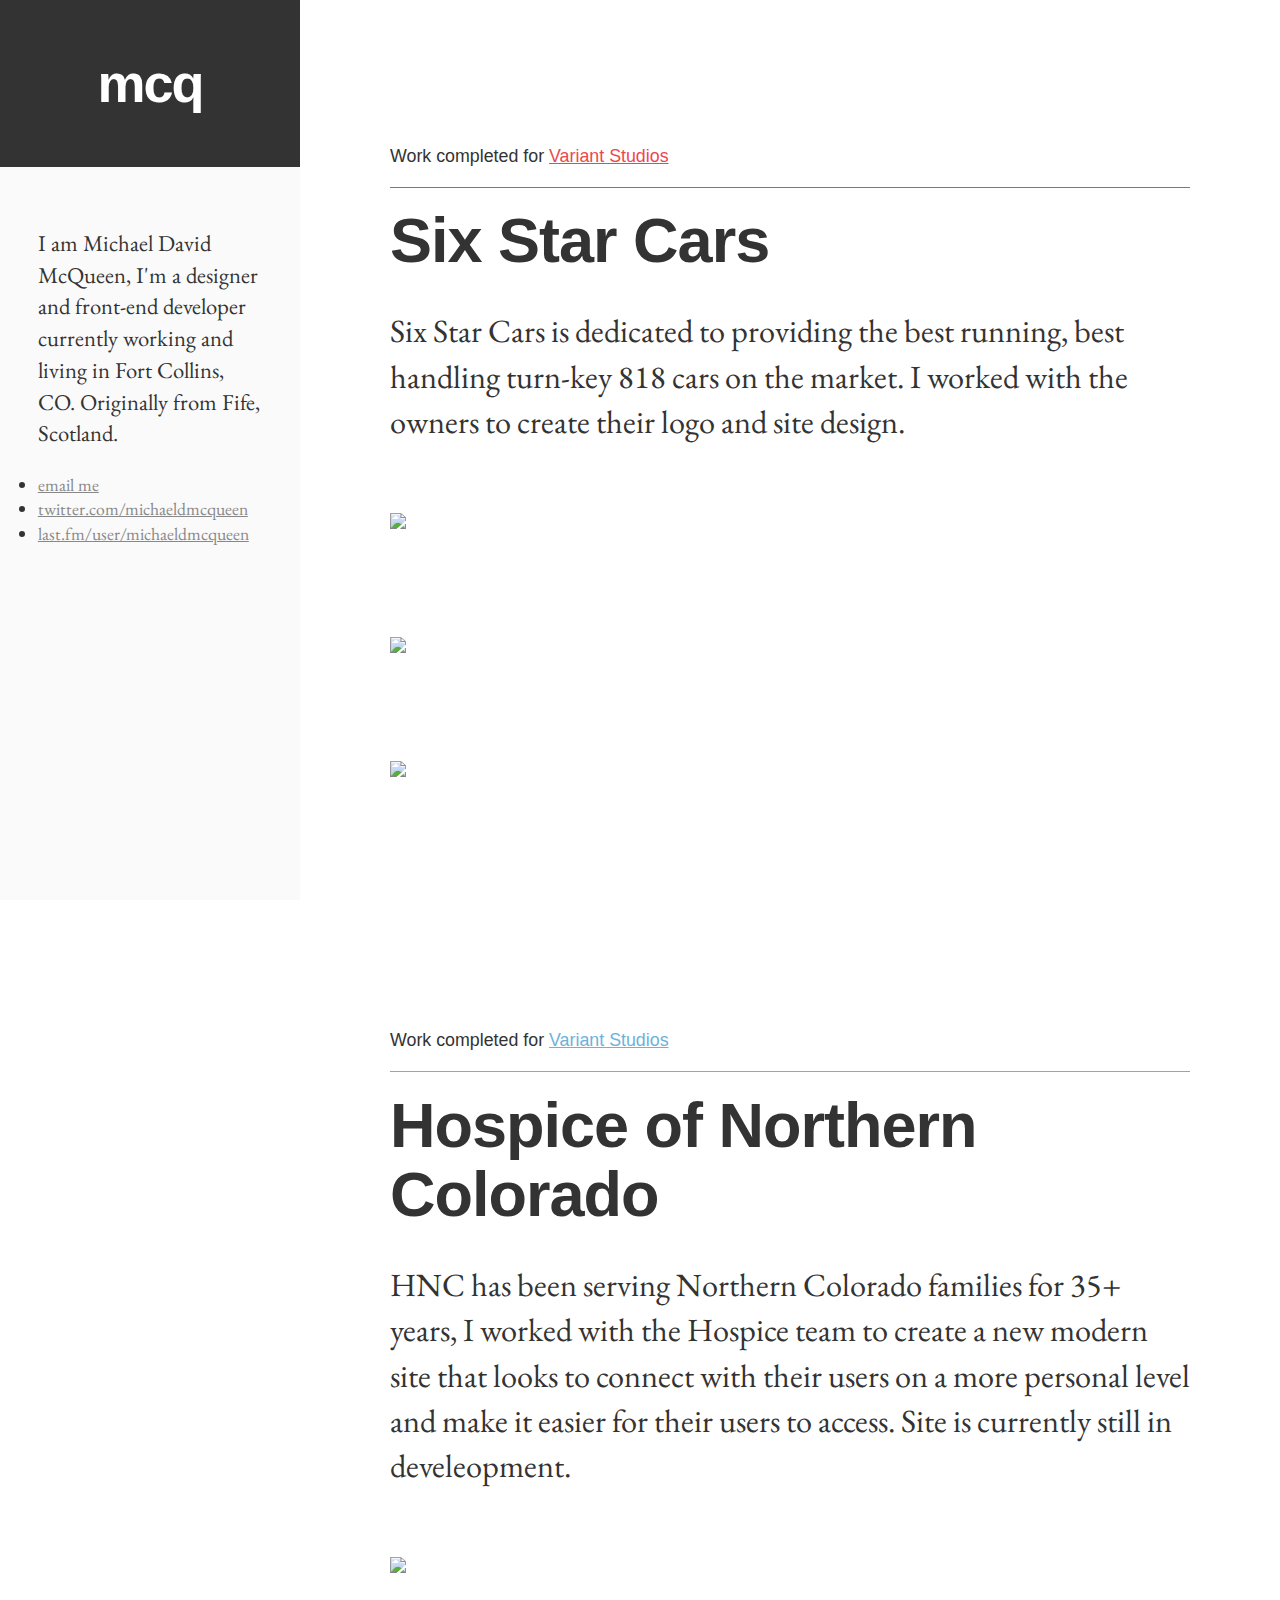
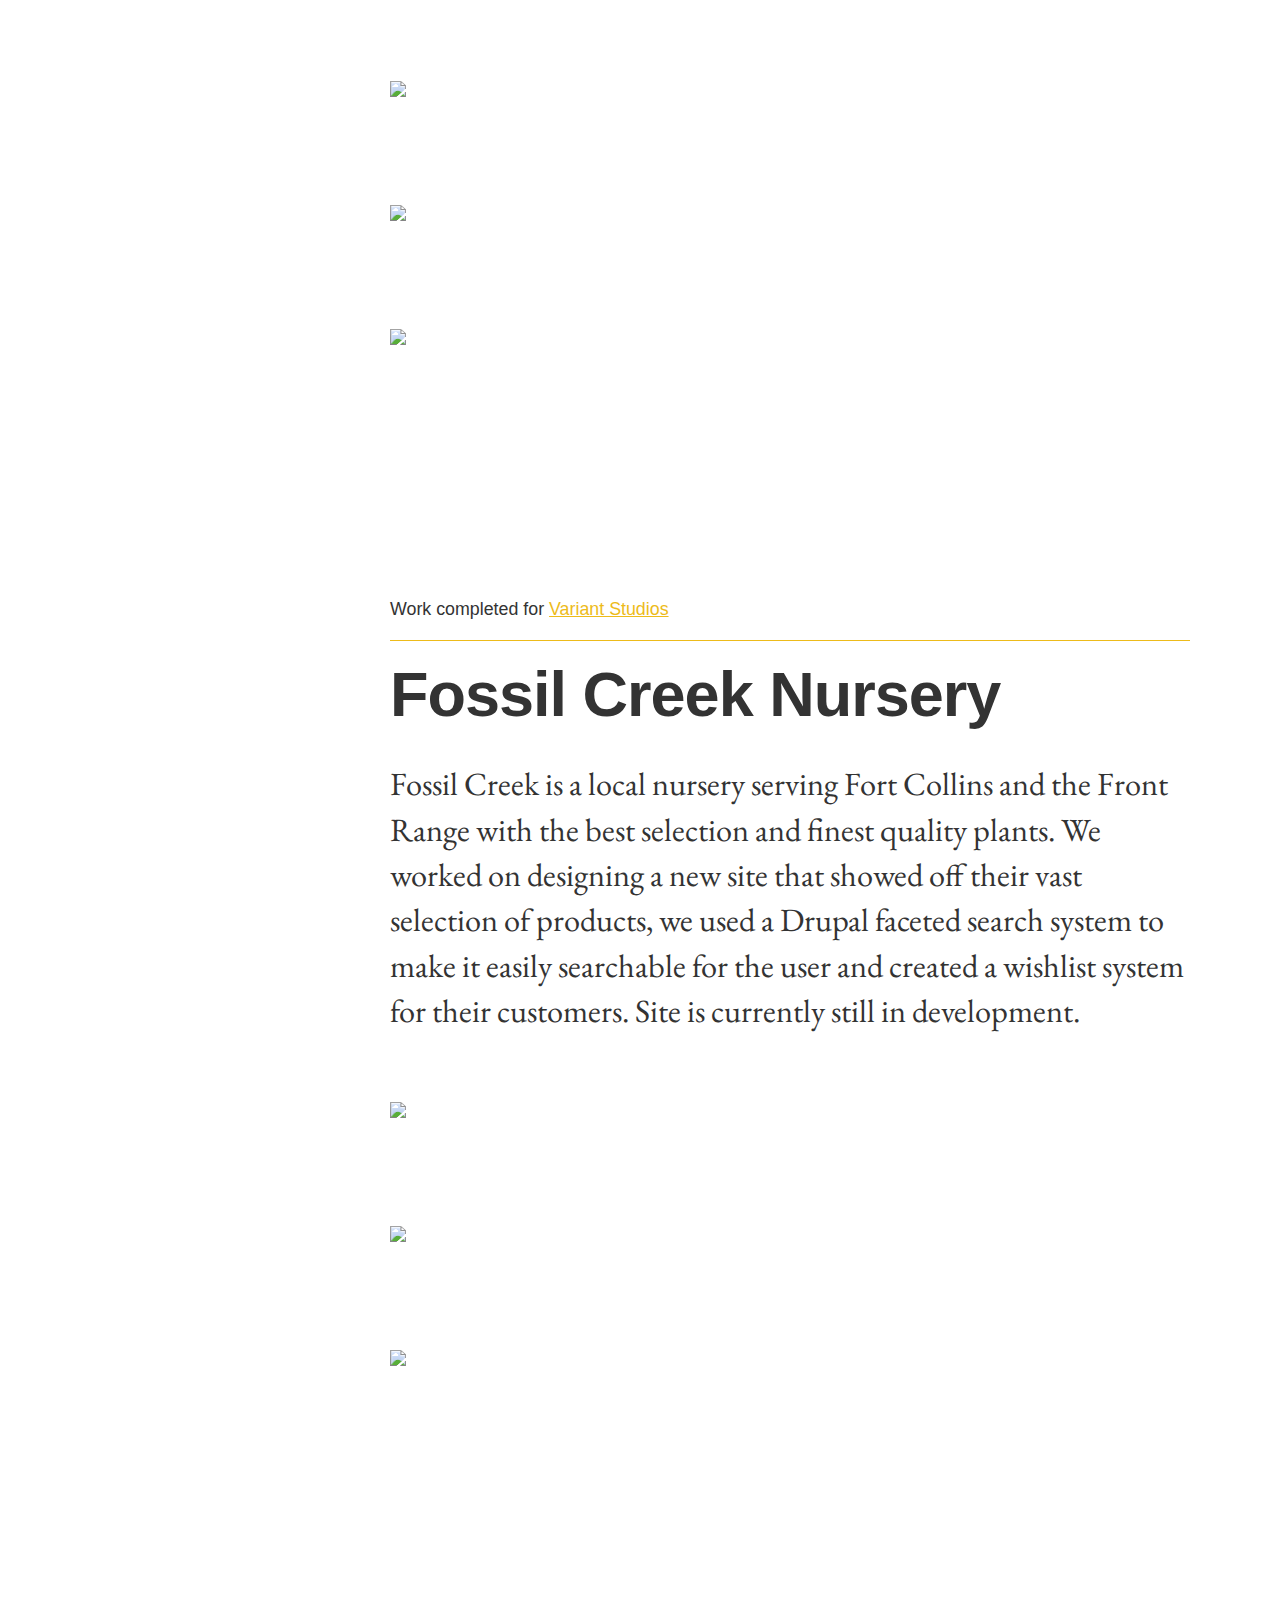
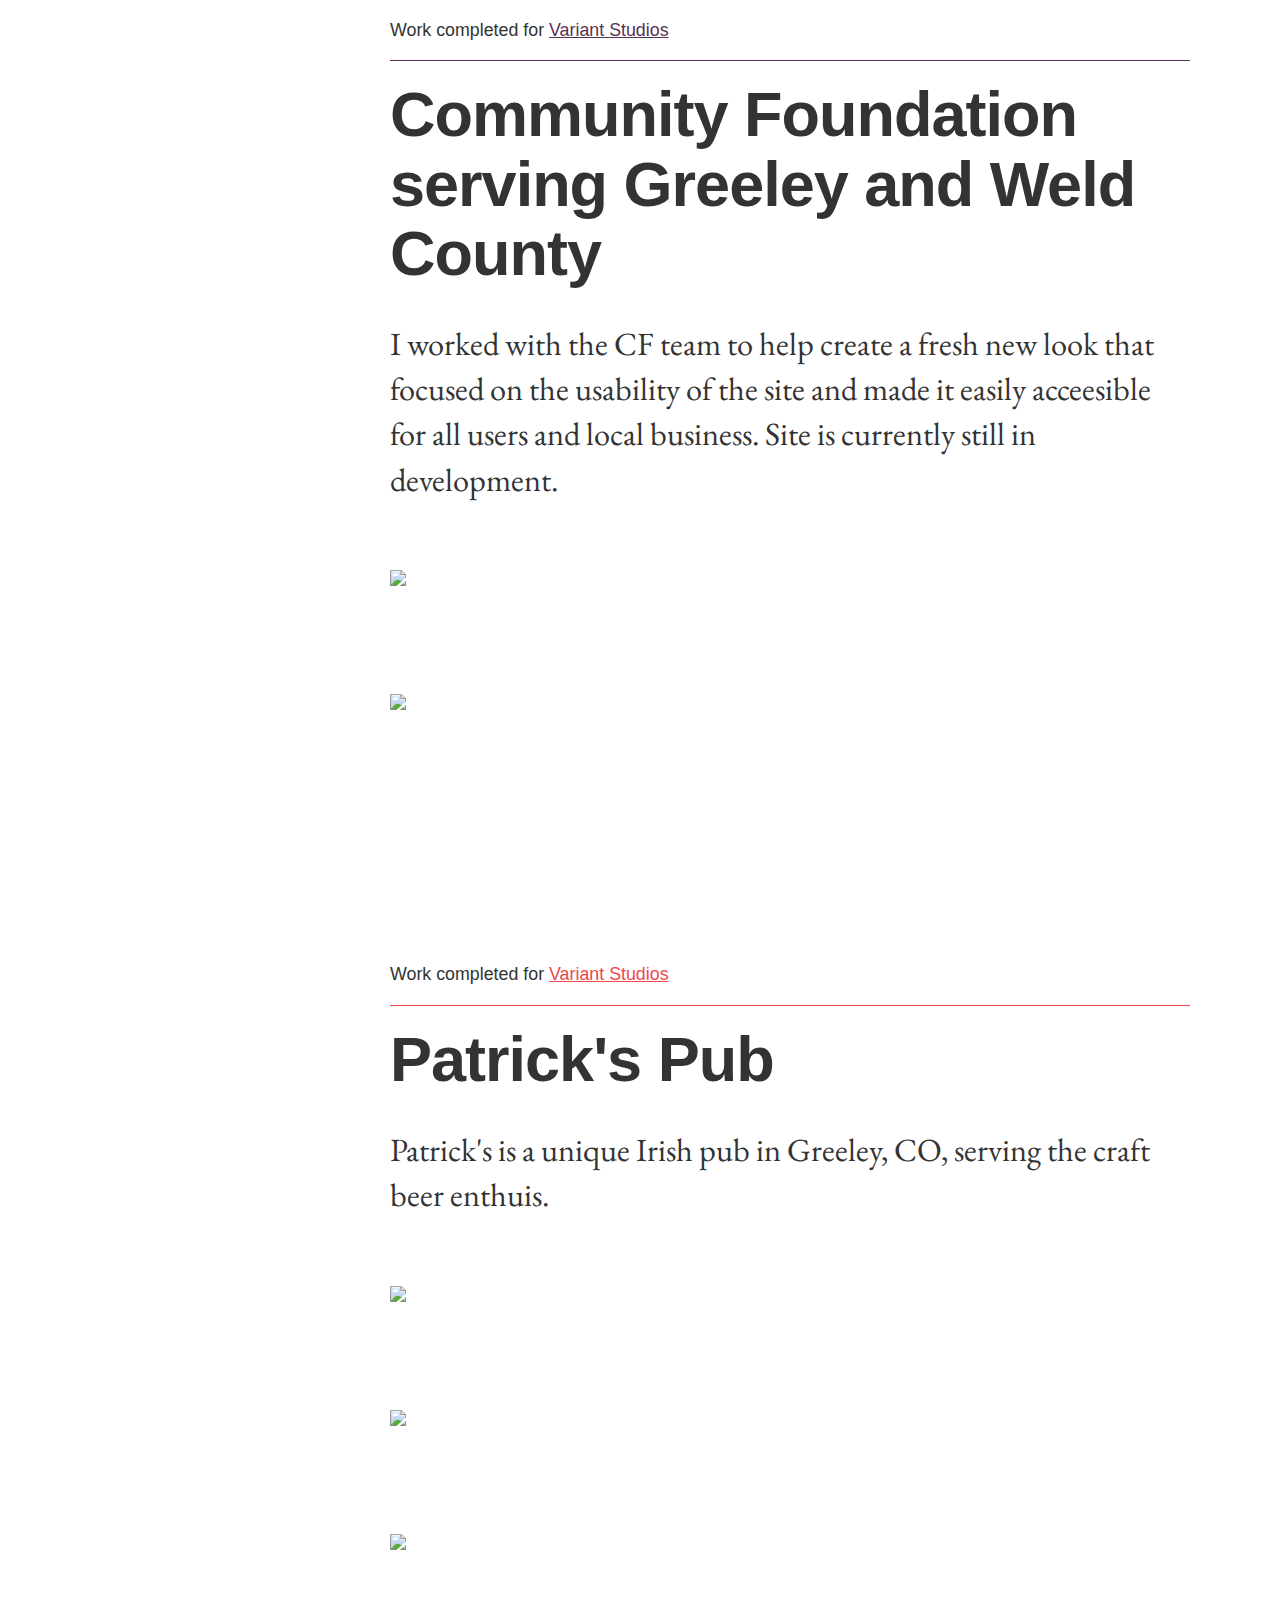
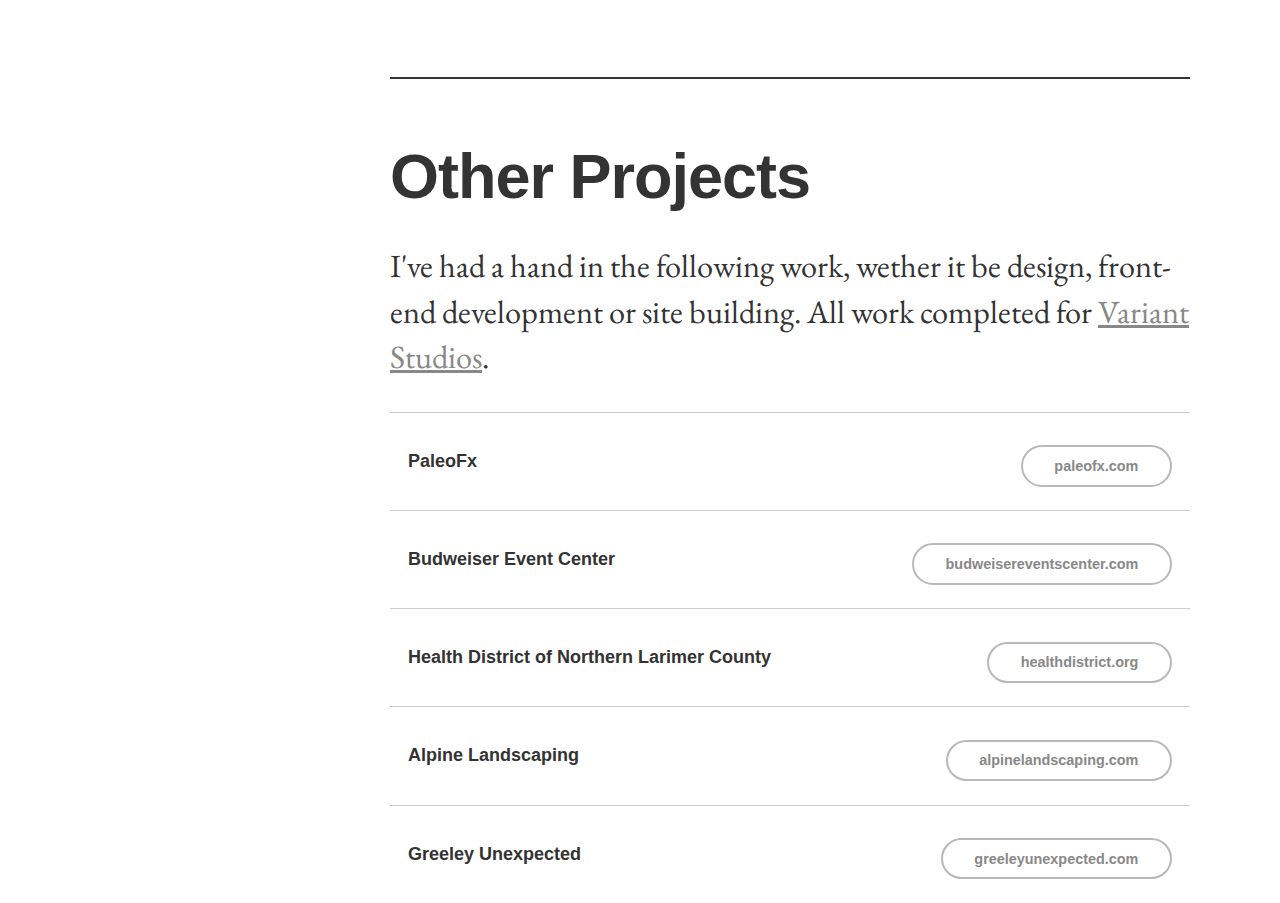
==== commit 08b2b669: "Updated Archive" ====
--- a/index.html
+++ b/index.html
@@ -51,7 +51,7 @@
 			  	<div class="project-details">
 						<div class="project-note"><p>Work completed for <a href="http://www.variantstudios.com">Variant Studios</a></div>
 					  	<h2>Six Star Cars</h2>
-						  <p>Six Star Cars is dedicated to providing the best running, best handling turn-key 818s cars on the market.</p>
+						  <p>Six Star Cars is dedicated to providing the best running, best handling turn-key 818 cars on the market. I worked with the owners to create their logo and site design.</p>
 						</div>
 				<div class="project-images">
 						<img src="https://dl.dropboxusercontent.com/u/267855492/michaeldmcqueen.com/sixstar-sketch.jpg">
@@ -66,7 +66,7 @@
 						<div class="wrap">
 							<div class="project-note"><p>Work completed for <a href="http://www.variantstudios.com">Variant Studios</a></div>
 						  	<h2>Hospice of Northern Colorado</h2>
-							  <p>HNC has been serving Northern Colorado families for 35+ years, I worked with the Hospice team to create a new modern look that a looks to connect with their users on a more personal level. Site is currently still in develeopment.</p>
+							  <p>HNC has been serving Northern Colorado families for 35+ years, I worked with the Hospice team to create a new modern site that looks to connect with their users on a more personal level and make it easier for their users to access. Site is currently still in develeopment.</p>
 					</div>
 				</div>
 				<div class="project-images">
@@ -84,7 +84,7 @@
 						<div class="wrap">
 							<div class="project-note"><p>Work completed for <a href="http://www.variantstudios.com">Variant Studios</a></div>
 						  	<h2>Fossil Creek Nursery</h2>
-							  <p>Fossil Creek is a local nursery serving Fort Collins and the Front Range with the best selection and finest quality plants. We worked on designing a site that showed off their vast selection of products, we used a Drupal faceted search system to make it easily searchable for the user. Site is currently still in development.</p>
+							  <p>Fossil Creek is a local nursery serving Fort Collins and the Front Range with the best selection and finest quality plants. We worked on designing a new site that showed off their vast selection of products, we used a Drupal faceted search system to make it easily searchable for the user and created a wishlist system for their customers. Site is currently still in development.</p>
 					</div>
 				</div>
 				<div class="project-images">
@@ -100,7 +100,7 @@
 					<div class="project-details">
 						<div class="wrap">
 							<div class="project-note"><p>Work completed for <a href="http://www.variantstudios.com">Variant Studios</a></div>
-						  	<h2>Community Foundation Serving Greeley and Weld County</h2>
+						  	<h2>Community Foundation serving Greeley and Weld County</h2>
 							  <p>I worked with the CF team to help create a fresh new look that focused on the usability of the site and made it easily acceesible for all users and local business. Site is currently still in development.</p>
 					</div>
 				</div>
@@ -159,6 +159,11 @@
 						  <a class="read-more-btn" href="http://www.alpinelandscaping.com" target="_blank">alpinelandscaping.com</a>
 					</div>
 
+					<div class="archive-project">
+					  	<h6>Greeley Unexpected</h6>
+						  <a class="read-more-btn" href="http://www.greeleyunexpected.com" target="_blank">greeleyunexpected.com</a>
+					</div>
+
 			  </div>
 		</section>
 
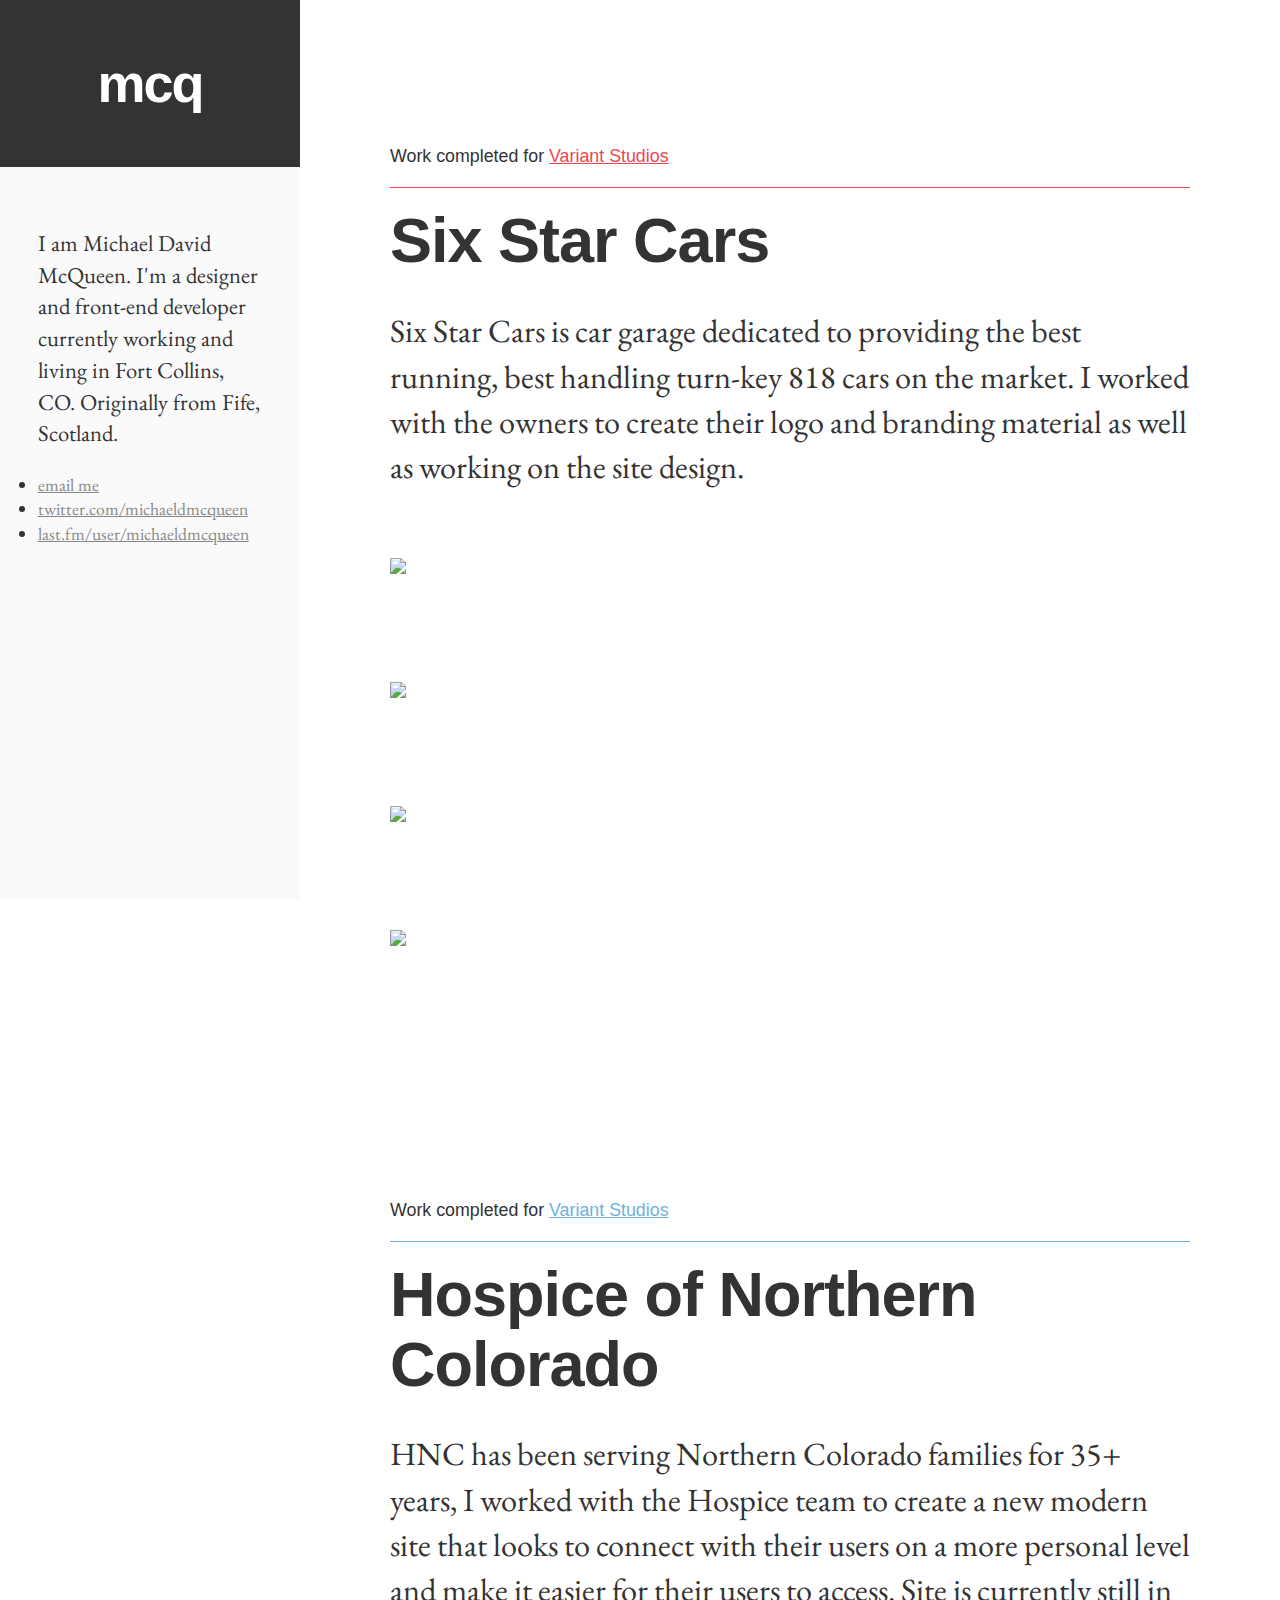
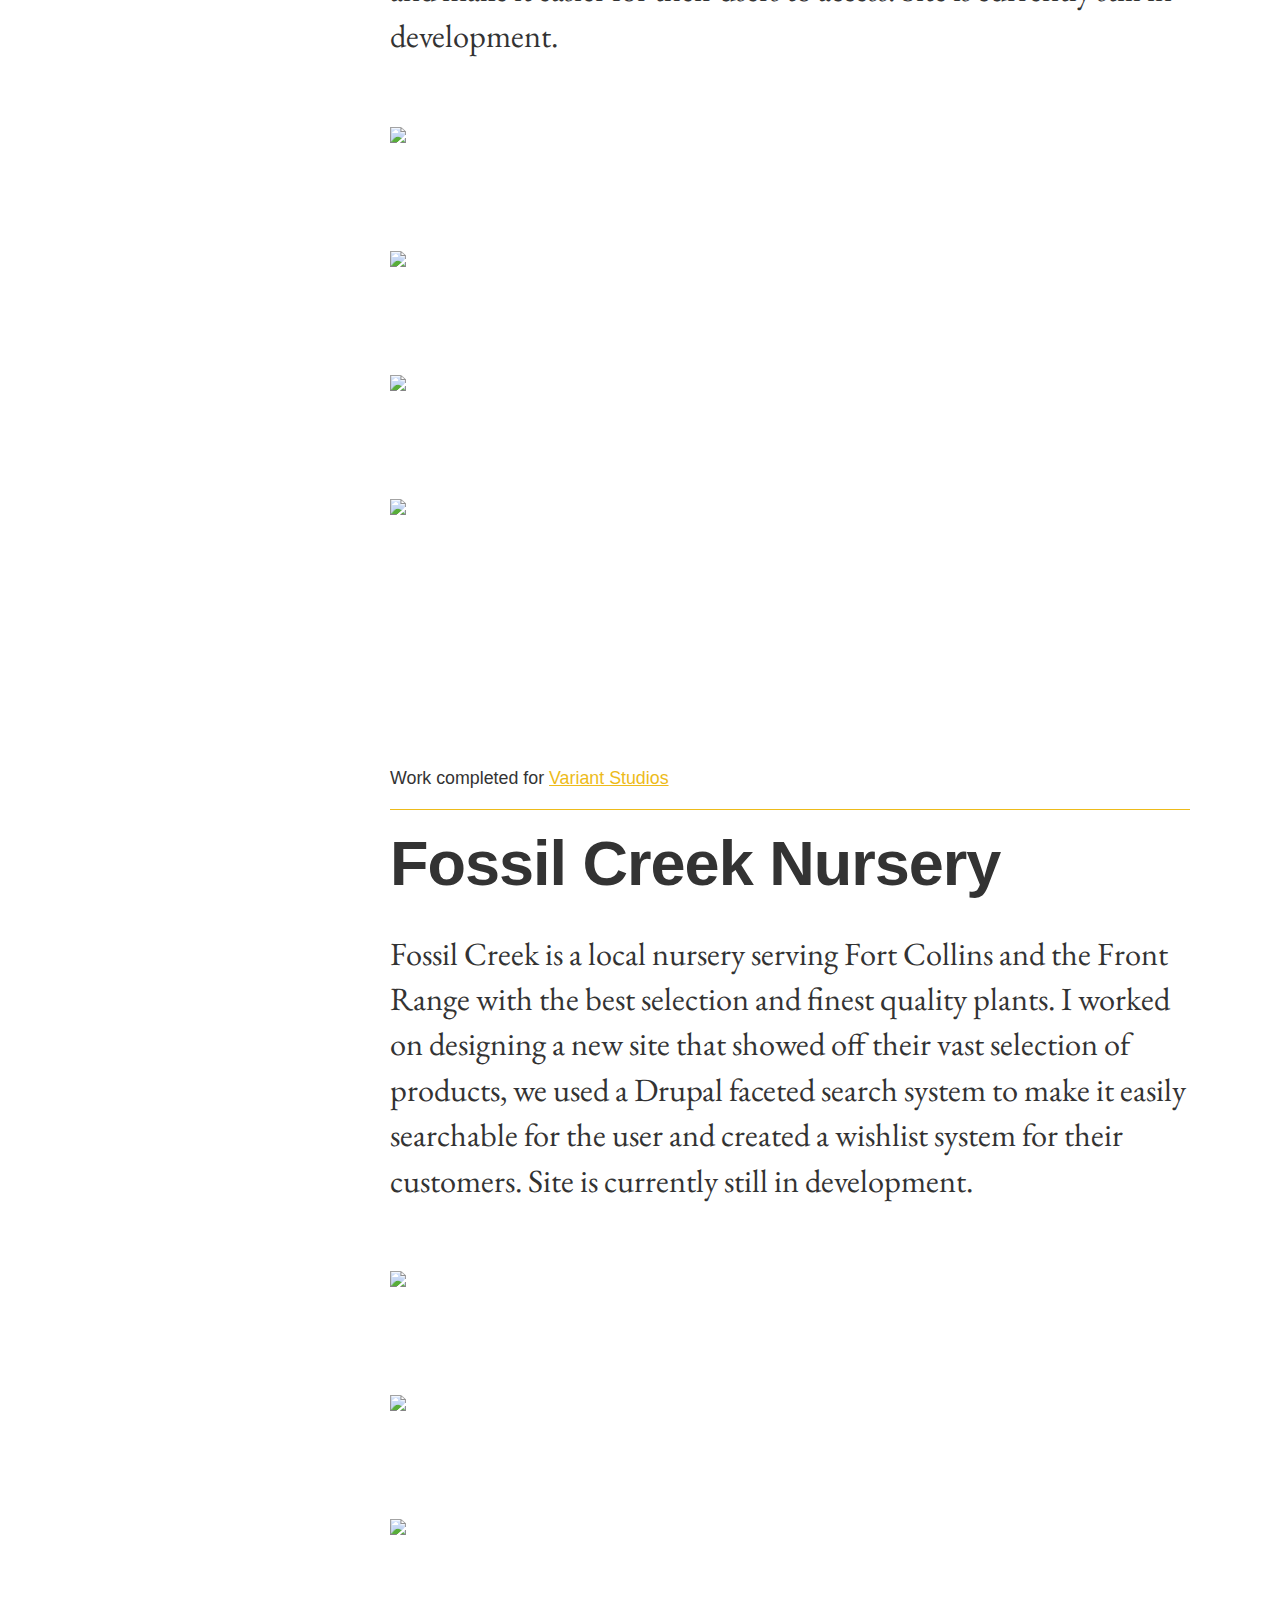
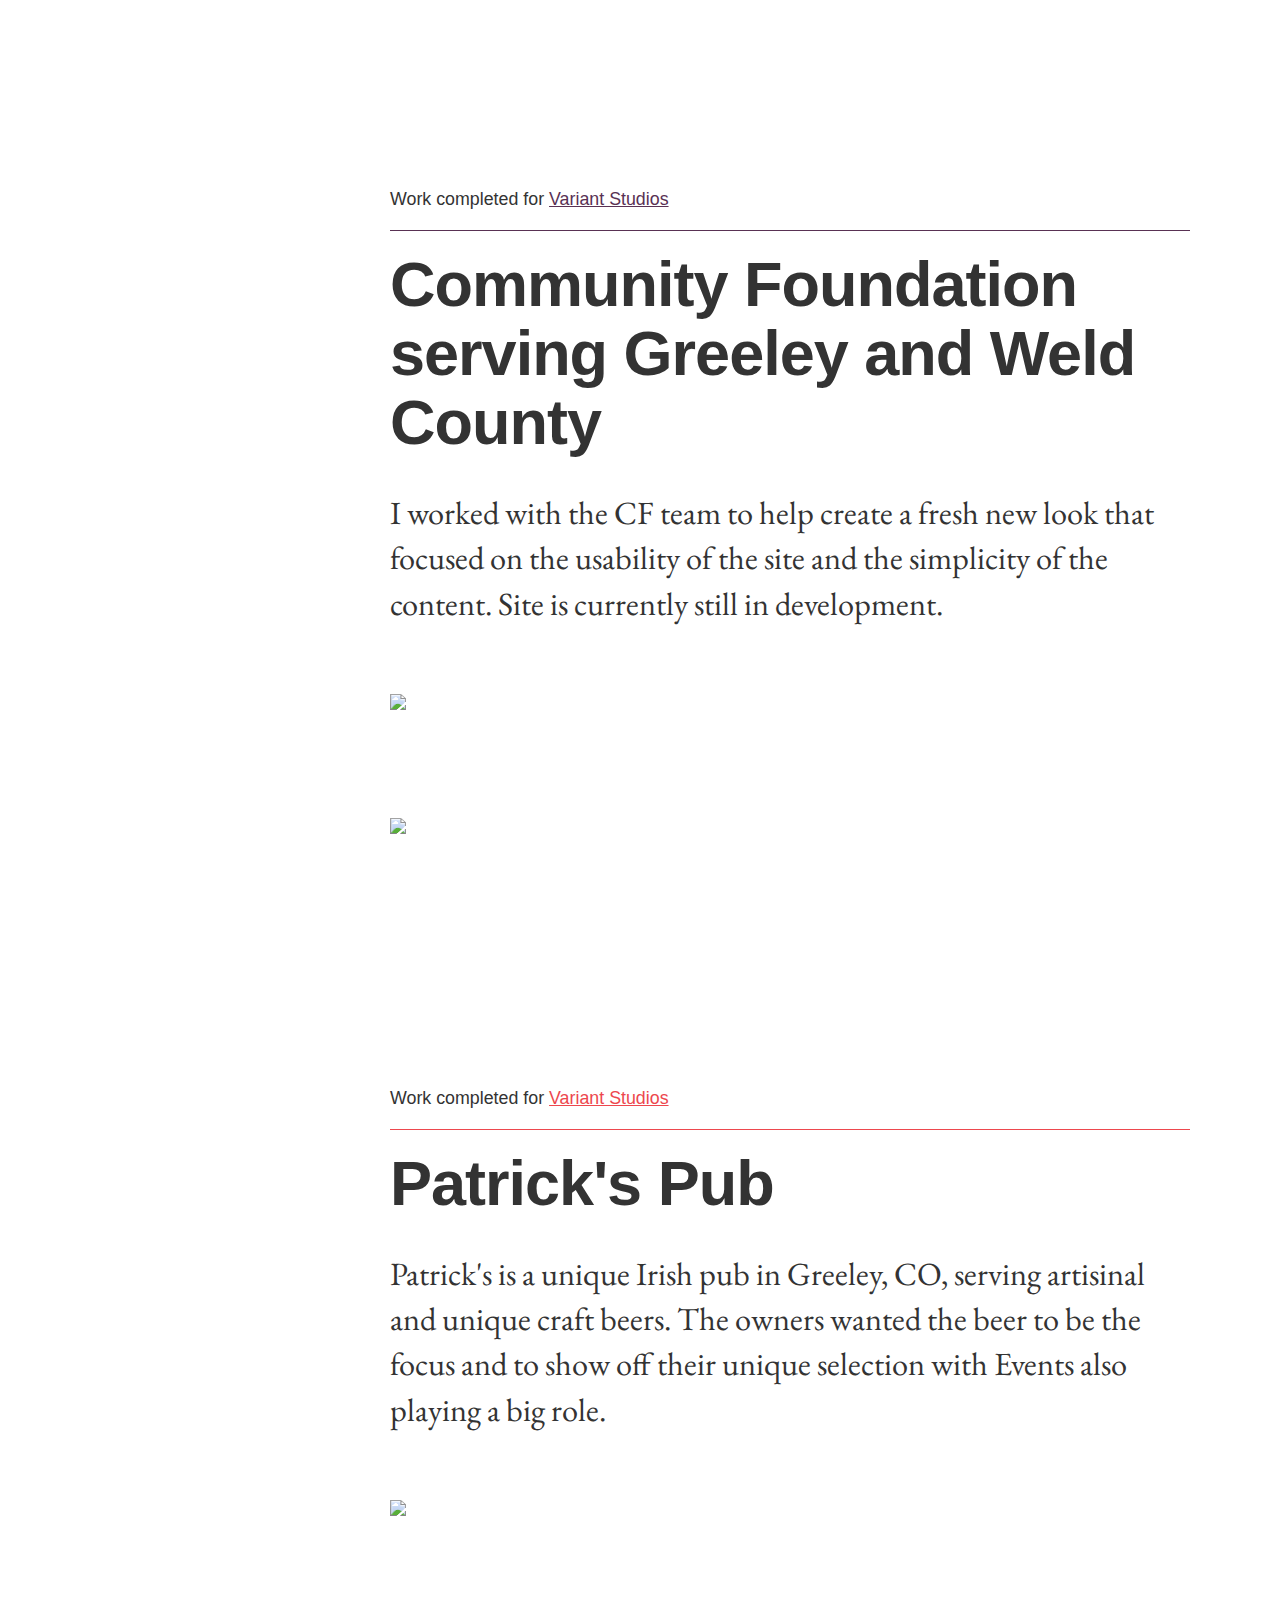
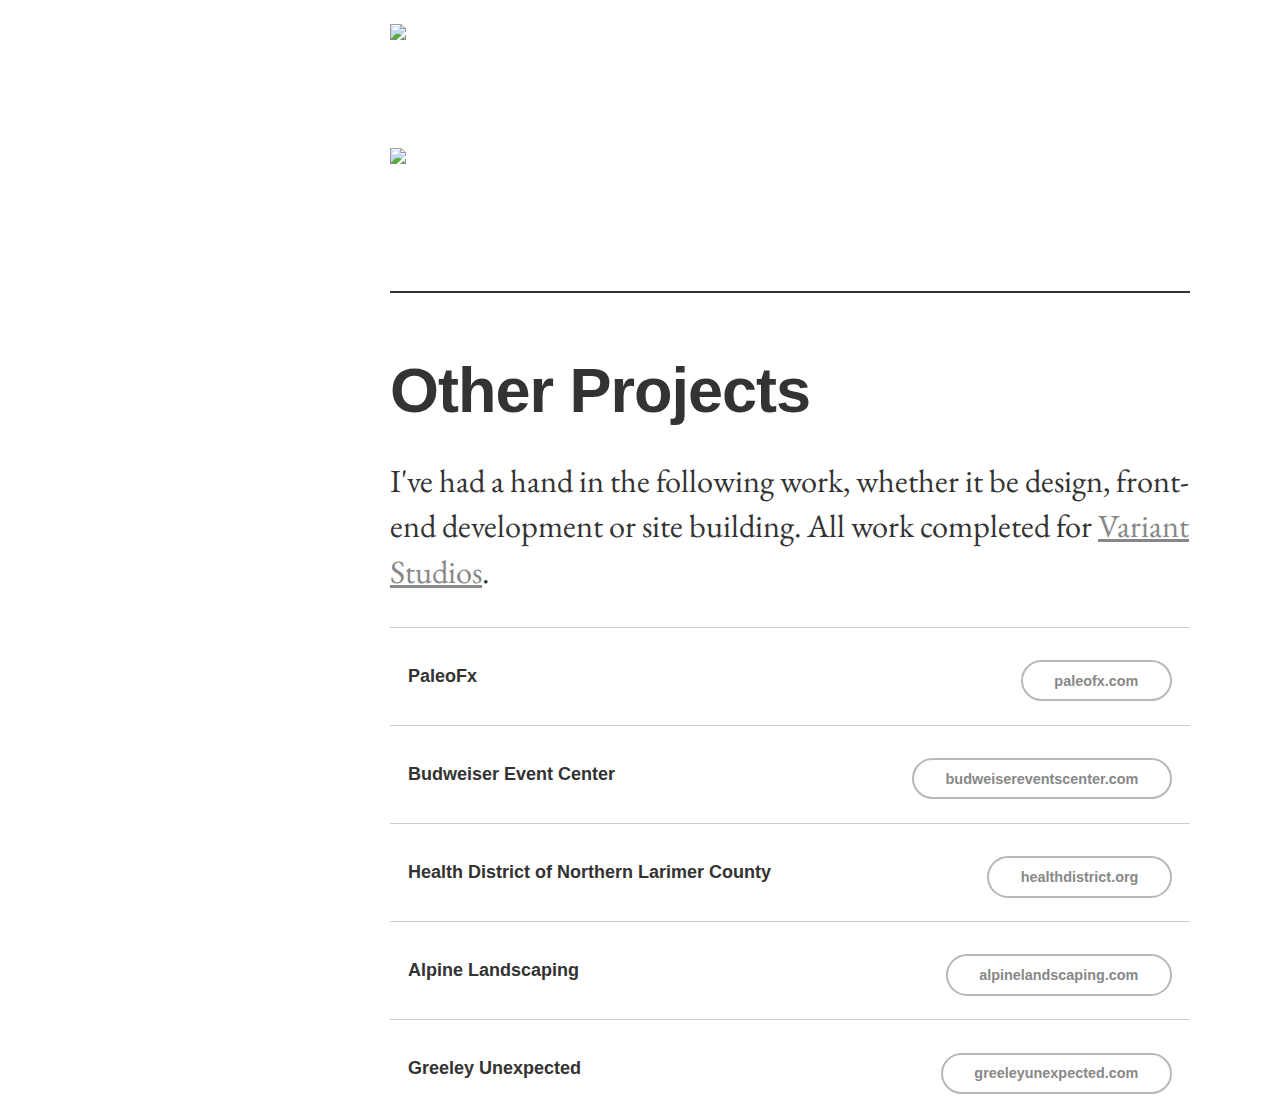
==== commit 0a809b96: "updated index.html" ====
--- a/index.html
+++ b/index.html
@@ -1,6 +1,7 @@
 <html lang="en">
 <head>
  <meta charset="utf-8">
+ <meta name="viewport" content="initial-scale=1.0">
   <title>Michael David McQueen</title>
   <meta name="description" content="Michael David McQueen Portfolio Site">
   <meta name="author" content="Michael David McQueen">
@@ -34,7 +35,7 @@
 		<div class="color-block"></div>
 			<h1 class="site-name"><a href="index.html">mcq</a></h1>
 			<div class="bio">
-				 <p>I am Michael David McQueen, I'm a designer and front-end developer currently working and living in Fort Collins, CO. Originally from Fife, Scotland.</p>
+				 <p>I am Michael David McQueen. I'm a designer and front-end developer currently working and living in Fort Collins, CO. Originally from Fife, Scotland.</p>
 			</div>
 
 			<ul class="links">
@@ -51,12 +52,13 @@
 			  	<div class="project-details">
 						<div class="project-note"><p>Work completed for <a href="http://www.variantstudios.com">Variant Studios</a></div>
 					  	<h2>Six Star Cars</h2>
-						  <p>Six Star Cars is dedicated to providing the best running, best handling turn-key 818 cars on the market. I worked with the owners to create their logo and site design.</p>
+						  <p>Six Star Cars is car garage dedicated to providing the best running, best handling turn-key 818 cars on the market. I worked with the owners to create their logo and branding material as well as working on the site design.</p>
 						</div>
 				<div class="project-images">
 						<img src="https://dl.dropboxusercontent.com/u/267855492/michaeldmcqueen.com/sixstar-sketch.jpg">
 						<img src="https://dl.dropboxusercontent.com/u/267855492/michaeldmcqueen.com/sixstar_colors.jpg">
 						<img src="https://dl.dropboxusercontent.com/u/267855492/michaeldmcqueen.com/sixstar-branding.jpg">
+						<img src="https://dl.dropboxusercontent.com/u/267855492/michaeldmcqueen.com/sixstar-home-desktop.jpg">
 				 </div>
 			  </div>
 
@@ -66,7 +68,7 @@
 						<div class="wrap">
 							<div class="project-note"><p>Work completed for <a href="http://www.variantstudios.com">Variant Studios</a></div>
 						  	<h2>Hospice of Northern Colorado</h2>
-							  <p>HNC has been serving Northern Colorado families for 35+ years, I worked with the Hospice team to create a new modern site that looks to connect with their users on a more personal level and make it easier for their users to access. Site is currently still in develeopment.</p>
+							  <p>HNC has been serving Northern Colorado families for 35+ years, I worked with the Hospice team to create a new modern site that looks to connect with their users on a more personal level and make it easier for their users to access. Site is currently still in development.</p>
 					</div>
 				</div>
 				<div class="project-images">
@@ -84,7 +86,7 @@
 						<div class="wrap">
 							<div class="project-note"><p>Work completed for <a href="http://www.variantstudios.com">Variant Studios</a></div>
 						  	<h2>Fossil Creek Nursery</h2>
-							  <p>Fossil Creek is a local nursery serving Fort Collins and the Front Range with the best selection and finest quality plants. We worked on designing a new site that showed off their vast selection of products, we used a Drupal faceted search system to make it easily searchable for the user and created a wishlist system for their customers. Site is currently still in development.</p>
+							  <p>Fossil Creek is a local nursery serving Fort Collins and the Front Range with the best selection and finest quality plants. I worked on designing a new site that showed off their vast selection of products, we used a Drupal faceted search system to make it easily searchable for the user and created a wishlist system for their customers. Site is currently still in development.</p>
 					</div>
 				</div>
 				<div class="project-images">
@@ -101,7 +103,7 @@
 						<div class="wrap">
 							<div class="project-note"><p>Work completed for <a href="http://www.variantstudios.com">Variant Studios</a></div>
 						  	<h2>Community Foundation serving Greeley and Weld County</h2>
-							  <p>I worked with the CF team to help create a fresh new look that focused on the usability of the site and made it easily acceesible for all users and local business. Site is currently still in development.</p>
+							  <p>I worked with the CF team to help create a fresh new look that focused on the usability of the site and the simplicity of the content. Site is currently still in development.</p>
 					</div>
 				</div>
 				<div class="project-images">
@@ -121,7 +123,7 @@
 						<div class="wrap">
 							<div class="project-note"><p>Work completed for <a href="http://www.variantstudios.com">Variant Studios</a></div>
 						  	<h2>Patrick's Pub</h2>
-							  <p>Patrick's is a unique Irish pub in Greeley, CO, serving the craft beer enthuis.</p>
+							  <p>Patrick's is a unique Irish pub in Greeley, CO, serving artisinal and unique craft beers. The owners wanted the beer to be the focus and to show off their unique selection with Events also playing a big role.</p>
 					</div>
 				</div>
 				<div class="project-images">
@@ -138,7 +140,7 @@
 		<section class="archive">
 				<div class="wrap">
 				<h2>Other Projects</h2>
-				<p>I've had a hand in the following work, wether it be design, front-end development or site building. All work completed for <a href="http://www.variantstudios.com">Variant Studios</a>.</p>
+				<p>I've had a hand in the following work, whether it be design, front-end development or site building. All work completed for <a href="http://www.variantstudios.com">Variant Studios</a>.</p>
 				<div class="archive-project">
 					  	<h6>PaleoFx</h6>
 						  <a class="read-more-btn" href="http://www.paleofx.com" target="_blank">paleofx.com</a>
@@ -167,11 +169,6 @@
 			  </div>
 		</section>
 
-
-		<footer>
-			<div class="wrap">
-			</div>
-		</footer>
 	</div>
 </body>
 </html>
--- a/assets/css/style.css
+++ b/assets/css/style.css
@@ -101,11 +101,16 @@
   margin-left: 0;
   margin-right: 0;
   clear: none;
-  max-width: 1400px;
   float: left;
 }
-
-@media -sass-debug-info{filename{font-family:file\:\/\/\/Users\/mikemcq\/Sites\/michaeldmcqueen\.com\/michaeldmcqueen\.github\.io\/assets\/sass\/partials\/layouts\/_content\.scss}line{font-family:\0000323}}
+@media (min-width: 980px) {
+@media -sass-debug-info{filename{font-family:file\:\/\/\/Users\/mikemcq\/Sites\/michaeldmcqueen\.com\/michaeldmcqueen\.github\.io\/assets\/sass\/partials\/layouts\/_content\.scss}line{font-family:\0000317}}
+  .page-wrap {
+    max-width: 1400px;
+  }
+}
+
+@media -sass-debug-info{filename{font-family:file\:\/\/\/Users\/mikemcq\/Sites\/michaeldmcqueen\.com\/michaeldmcqueen\.github\.io\/assets\/sass\/partials\/layouts\/_content\.scss}line{font-family:\0000325}}
 .wrap {
   width: 100%;
   max-width: 0 767px;
@@ -123,33 +128,33 @@
   clear: both;
 }
 @media (min-width: 768px) {
-@media -sass-debug-info{filename{font-family:file\:\/\/\/Users\/mikemcq\/Sites\/michaeldmcqueen\.com\/michaeldmcqueen\.github\.io\/assets\/sass\/partials\/layouts\/_content\.scss}line{font-family:\0000323}}
+@media -sass-debug-info{filename{font-family:file\:\/\/\/Users\/mikemcq\/Sites\/michaeldmcqueen\.com\/michaeldmcqueen\.github\.io\/assets\/sass\/partials\/layouts\/_content\.scss}line{font-family:\0000325}}
   .wrap {
     max-width: 768px;
     padding: 0 2em;
   }
 }
 @media (min-width: 980px) {
-@media -sass-debug-info{filename{font-family:file\:\/\/\/Users\/mikemcq\/Sites\/michaeldmcqueen\.com\/michaeldmcqueen\.github\.io\/assets\/sass\/partials\/layouts\/_content\.scss}line{font-family:\0000323}}
+@media -sass-debug-info{filename{font-family:file\:\/\/\/Users\/mikemcq\/Sites\/michaeldmcqueen\.com\/michaeldmcqueen\.github\.io\/assets\/sass\/partials\/layouts\/_content\.scss}line{font-family:\0000325}}
   .wrap {
     max-width: 800px;
     padding: 0 3em;
   }
 }
 @media (min-width: 1200px) {
-@media -sass-debug-info{filename{font-family:file\:\/\/\/Users\/mikemcq\/Sites\/michaeldmcqueen\.com\/michaeldmcqueen\.github\.io\/assets\/sass\/partials\/layouts\/_content\.scss}line{font-family:\0000323}}
+@media -sass-debug-info{filename{font-family:file\:\/\/\/Users\/mikemcq\/Sites\/michaeldmcqueen\.com\/michaeldmcqueen\.github\.io\/assets\/sass\/partials\/layouts\/_content\.scss}line{font-family:\0000325}}
   .wrap {
     max-width: 800px;
     padding: 0 0em;
   }
 }
 
-@media -sass-debug-info{filename{font-family:file\:\/\/\/Users\/mikemcq\/Sites\/michaeldmcqueen\.com\/michaeldmcqueen\.github\.io\/assets\/sass\/partials\/layouts\/_content\.scss}line{font-family:\0000348}}
+@media -sass-debug-info{filename{font-family:file\:\/\/\/Users\/mikemcq\/Sites\/michaeldmcqueen\.com\/michaeldmcqueen\.github\.io\/assets\/sass\/partials\/layouts\/_content\.scss}line{font-family:\0000350}}
 header.header {
   background: #fafafa;
 }
 @media (min-width: 768px) {
-@media -sass-debug-info{filename{font-family:file\:\/\/\/Users\/mikemcq\/Sites\/michaeldmcqueen\.com\/michaeldmcqueen\.github\.io\/assets\/sass\/partials\/layouts\/_content\.scss}line{font-family:\0000348}}
+@media -sass-debug-info{filename{font-family:file\:\/\/\/Users\/mikemcq\/Sites\/michaeldmcqueen\.com\/michaeldmcqueen\.github\.io\/assets\/sass\/partials\/layouts\/_content\.scss}line{font-family:\0000350}}
   header.header {
     width: 15.25424%;
     float: left;
@@ -162,7 +167,7 @@
   }
 }
 @media (min-width: 980px) {
-@media -sass-debug-info{filename{font-family:file\:\/\/\/Users\/mikemcq\/Sites\/michaeldmcqueen\.com\/michaeldmcqueen\.github\.io\/assets\/sass\/partials\/layouts\/_content\.scss}line{font-family:\0000348}}
+@media -sass-debug-info{filename{font-family:file\:\/\/\/Users\/mikemcq\/Sites\/michaeldmcqueen\.com\/michaeldmcqueen\.github\.io\/assets\/sass\/partials\/layouts\/_content\.scss}line{font-family:\0000350}}
   header.header {
     width: 15.25424%;
     float: left;
@@ -174,7 +179,7 @@
 }
 
 @media (min-width: 768px) {
-@media -sass-debug-info{filename{font-family:file\:\/\/\/Users\/mikemcq\/Sites\/michaeldmcqueen\.com\/michaeldmcqueen\.github\.io\/assets\/sass\/partials\/layouts\/_content\.scss}line{font-family:\0000363}}
+@media -sass-debug-info{filename{font-family:file\:\/\/\/Users\/mikemcq\/Sites\/michaeldmcqueen\.com\/michaeldmcqueen\.github\.io\/assets\/sass\/partials\/layouts\/_content\.scss}line{font-family:\0000365}}
   .main-section, .archive {
     float: right;
     width: calc(100% - 300px);
@@ -183,7 +188,7 @@
   }
 }
 
-@media -sass-debug-info{filename{font-family:file\:\/\/\/Users\/mikemcq\/Sites\/michaeldmcqueen\.com\/michaeldmcqueen\.github\.io\/assets\/sass\/partials\/layouts\/_content\.scss}line{font-family:\0000373}}
+@media -sass-debug-info{filename{font-family:file\:\/\/\/Users\/mikemcq\/Sites\/michaeldmcqueen\.com\/michaeldmcqueen\.github\.io\/assets\/sass\/partials\/layouts\/_content\.scss}line{font-family:\0000375}}
 .main-section {
   padding: 0;
   background: #fff;
@@ -197,25 +202,25 @@
 }
 
 @media (min-width: 980px) {
-@media -sass-debug-info{filename{font-family:file\:\/\/\/Users\/mikemcq\/Sites\/michaeldmcqueen\.com\/michaeldmcqueen\.github\.io\/assets\/sass\/partials\/layouts\/_content\.scss}line{font-family:\0000380}}
+@media -sass-debug-info{filename{font-family:file\:\/\/\/Users\/mikemcq\/Sites\/michaeldmcqueen\.com\/michaeldmcqueen\.github\.io\/assets\/sass\/partials\/layouts\/_content\.scss}line{font-family:\0000382}}
   .cover {
     float: left;
     width: 30%;
   }
 }
-@media -sass-debug-info{filename{font-family:file\:\/\/\/Users\/mikemcq\/Sites\/michaeldmcqueen\.com\/michaeldmcqueen\.github\.io\/assets\/sass\/partials\/layouts\/_content\.scss}line{font-family:\0000385}}
+@media -sass-debug-info{filename{font-family:file\:\/\/\/Users\/mikemcq\/Sites\/michaeldmcqueen\.com\/michaeldmcqueen\.github\.io\/assets\/sass\/partials\/layouts\/_content\.scss}line{font-family:\0000387}}
 .cover img {
   margin-bottom: 0.5em;
 }
 
 @media (min-width: 980px) {
-@media -sass-debug-info{filename{font-family:file\:\/\/\/Users\/mikemcq\/Sites\/michaeldmcqueen\.com\/michaeldmcqueen\.github\.io\/assets\/sass\/partials\/layouts\/_content\.scss}line{font-family:\0000390}}
+@media -sass-debug-info{filename{font-family:file\:\/\/\/Users\/mikemcq\/Sites\/michaeldmcqueen\.com\/michaeldmcqueen\.github\.io\/assets\/sass\/partials\/layouts\/_content\.scss}line{font-family:\0000392}}
   .desc {
     overflow: hidden;
   }
 }
 @media (min-width: 980px) {
-@media -sass-debug-info{filename{font-family:file\:\/\/\/Users\/mikemcq\/Sites\/michaeldmcqueen\.com\/michaeldmcqueen\.github\.io\/assets\/sass\/partials\/layouts\/_content\.scss}line{font-family:\0000395}}
+@media -sass-debug-info{filename{font-family:file\:\/\/\/Users\/mikemcq\/Sites\/michaeldmcqueen\.com\/michaeldmcqueen\.github\.io\/assets\/sass\/partials\/layouts\/_content\.scss}line{font-family:\0000397}}
   .desc p {
     margin: 0 0 1em;
     padding-left: 1em;
@@ -223,33 +228,33 @@
   }
 }
 
-@media -sass-debug-info{filename{font-family:file\:\/\/\/Users\/mikemcq\/Sites\/michaeldmcqueen\.com\/michaeldmcqueen\.github\.io\/assets\/sass\/partials\/layouts\/_content\.scss}line{font-family:\00003105}}
+@media -sass-debug-info{filename{font-family:file\:\/\/\/Users\/mikemcq\/Sites\/michaeldmcqueen\.com\/michaeldmcqueen\.github\.io\/assets\/sass\/partials\/layouts\/_content\.scss}line{font-family:\00003107}}
 .archive h2 {
   border-top: 2px solid #333;
   padding-top: 1em;
 }
 
-@media -sass-debug-info{filename{font-family:file\:\/\/\/Users\/mikemcq\/Sites\/michaeldmcqueen\.com\/michaeldmcqueen\.github\.io\/assets\/sass\/partials\/layouts\/_content\.scss}line{font-family:\00003111}}
+@media -sass-debug-info{filename{font-family:file\:\/\/\/Users\/mikemcq\/Sites\/michaeldmcqueen\.com\/michaeldmcqueen\.github\.io\/assets\/sass\/partials\/layouts\/_content\.scss}line{font-family:\00003113}}
 .archive-project {
   border-top: 1px solid #ccc;
   padding: 1em;
 }
-@media -sass-debug-info{filename{font-family:file\:\/\/\/Users\/mikemcq\/Sites\/michaeldmcqueen\.com\/michaeldmcqueen\.github\.io\/assets\/sass\/partials\/layouts\/_content\.scss}line{font-family:\00003114}}
+@media -sass-debug-info{filename{font-family:file\:\/\/\/Users\/mikemcq\/Sites\/michaeldmcqueen\.com\/michaeldmcqueen\.github\.io\/assets\/sass\/partials\/layouts\/_content\.scss}line{font-family:\00003116}}
 .archive-project h6 {
   margin: 1em 0;
 }
 @media (min-width: 768px) {
-@media -sass-debug-info{filename{font-family:file\:\/\/\/Users\/mikemcq\/Sites\/michaeldmcqueen\.com\/michaeldmcqueen\.github\.io\/assets\/sass\/partials\/layouts\/_content\.scss}line{font-family:\00003114}}
+@media -sass-debug-info{filename{font-family:file\:\/\/\/Users\/mikemcq\/Sites\/michaeldmcqueen\.com\/michaeldmcqueen\.github\.io\/assets\/sass\/partials\/layouts\/_content\.scss}line{font-family:\00003116}}
   .archive-project h6 {
     display: inline-block;
   }
 }
-@media -sass-debug-info{filename{font-family:file\:\/\/\/Users\/mikemcq\/Sites\/michaeldmcqueen\.com\/michaeldmcqueen\.github\.io\/assets\/sass\/partials\/layouts\/_content\.scss}line{font-family:\00003120}}
+@media -sass-debug-info{filename{font-family:file\:\/\/\/Users\/mikemcq\/Sites\/michaeldmcqueen\.com\/michaeldmcqueen\.github\.io\/assets\/sass\/partials\/layouts\/_content\.scss}line{font-family:\00003122}}
 .archive-project .read-more-btn {
   font-size: 80%;
 }
 @media (min-width: 768px) {
-@media -sass-debug-info{filename{font-family:file\:\/\/\/Users\/mikemcq\/Sites\/michaeldmcqueen\.com\/michaeldmcqueen\.github\.io\/assets\/sass\/partials\/layouts\/_content\.scss}line{font-family:\00003120}}
+@media -sass-debug-info{filename{font-family:file\:\/\/\/Users\/mikemcq\/Sites\/michaeldmcqueen\.com\/michaeldmcqueen\.github\.io\/assets\/sass\/partials\/layouts\/_content\.scss}line{font-family:\00003122}}
   .archive-project .read-more-btn {
     float: right;
     margin: 1em 0;
@@ -374,98 +379,65 @@
   }
 }
 
-/*
-@include breakpoint($desktop) {
-	.laptop-wrap {
-	  width:980px;
-	  height: 607px;
-	  background: url('https://dl.dropboxusercontent.com/u/267855492/michaeldmcqueen.com/laptop-wrap-desktop.jpg') no-repeat;
-	  position: relative;
-		.window {
-			width: 732px;
-			height: 459px;
-			overflow:scroll;
-		    position: absolute;
-		    top: 44px;
-			left: 126px;
-			img {
-			  margin-bottom: 0;
-			}
-		}
-	}
-}
-@include breakpoint($lg-desktop) {
-	.laptop-wrap {
-	  width:1200px;
-	  height: 743px;
-	  background: url('https://dl.dropboxusercontent.com/u/267855492/michaeldmcqueen.com/laptop-wrap.jpg') no-repeat;
-		.window {
-			width: 895px;
-			height: 560px;
-		    top:54px;
-		    left:156px;
-		}
-	}
-}*/
 @media (min-width: 0) and (max-width: 767px) {
-@media -sass-debug-info{filename{font-family:file\:\/\/\/Users\/mikemcq\/Sites\/michaeldmcqueen\.com\/michaeldmcqueen\.github\.io\/assets\/sass\/partials\/modules\/_project\.scss}line{font-family:\0000356}}
+@media -sass-debug-info{filename{font-family:file\:\/\/\/Users\/mikemcq\/Sites\/michaeldmcqueen\.com\/michaeldmcqueen\.github\.io\/assets\/sass\/partials\/modules\/_project\.scss}line{font-family:\0000322}}
   .project-1 .project-details, .project-2 .project-details, .project-3 .project-details, .project-4 .project-details, .project-5 .project-details, .project-6 .project-details {
     padding: 1em 0.5em;
   }
 }
 @media (min-width: 768px) {
-@media -sass-debug-info{filename{font-family:file\:\/\/\/Users\/mikemcq\/Sites\/michaeldmcqueen\.com\/michaeldmcqueen\.github\.io\/assets\/sass\/partials\/modules\/_project\.scss}line{font-family:\0000356}}
+@media -sass-debug-info{filename{font-family:file\:\/\/\/Users\/mikemcq\/Sites\/michaeldmcqueen\.com\/michaeldmcqueen\.github\.io\/assets\/sass\/partials\/modules\/_project\.scss}line{font-family:\0000322}}
   .project-1 .project-details, .project-2 .project-details, .project-3 .project-details, .project-4 .project-details, .project-5 .project-details, .project-6 .project-details {
     padding: 7em 0em 2em;
   }
 }
 
-@media -sass-debug-info{filename{font-family:file\:\/\/\/Users\/mikemcq\/Sites\/michaeldmcqueen\.com\/michaeldmcqueen\.github\.io\/assets\/sass\/partials\/modules\/_project\.scss}line{font-family:\0000369}}
+@media -sass-debug-info{filename{font-family:file\:\/\/\/Users\/mikemcq\/Sites\/michaeldmcqueen\.com\/michaeldmcqueen\.github\.io\/assets\/sass\/partials\/modules\/_project\.scss}line{font-family:\0000335}}
 .project-1 .project-note {
   border-color: #ed474e;
 }
-@media -sass-debug-info{filename{font-family:file\:\/\/\/Users\/mikemcq\/Sites\/michaeldmcqueen\.com\/michaeldmcqueen\.github\.io\/assets\/sass\/partials\/modules\/_project\.scss}line{font-family:\0000371}}
+@media -sass-debug-info{filename{font-family:file\:\/\/\/Users\/mikemcq\/Sites\/michaeldmcqueen\.com\/michaeldmcqueen\.github\.io\/assets\/sass\/partials\/modules\/_project\.scss}line{font-family:\0000337}}
 .project-1 .project-note a {
   color: #ed474e;
 }
 
-@media -sass-debug-info{filename{font-family:file\:\/\/\/Users\/mikemcq\/Sites\/michaeldmcqueen\.com\/michaeldmcqueen\.github\.io\/assets\/sass\/partials\/modules\/_project\.scss}line{font-family:\0000378}}
+@media -sass-debug-info{filename{font-family:file\:\/\/\/Users\/mikemcq\/Sites\/michaeldmcqueen\.com\/michaeldmcqueen\.github\.io\/assets\/sass\/partials\/modules\/_project\.scss}line{font-family:\0000344}}
 .project-2 .project-note {
   border-color: #7dbf8a;
 }
-@media -sass-debug-info{filename{font-family:file\:\/\/\/Users\/mikemcq\/Sites\/michaeldmcqueen\.com\/michaeldmcqueen\.github\.io\/assets\/sass\/partials\/modules\/_project\.scss}line{font-family:\0000380}}
+@media -sass-debug-info{filename{font-family:file\:\/\/\/Users\/mikemcq\/Sites\/michaeldmcqueen\.com\/michaeldmcqueen\.github\.io\/assets\/sass\/partials\/modules\/_project\.scss}line{font-family:\0000346}}
 .project-2 .project-note a {
   color: #7dbf8a;
 }
 
-@media -sass-debug-info{filename{font-family:file\:\/\/\/Users\/mikemcq\/Sites\/michaeldmcqueen\.com\/michaeldmcqueen\.github\.io\/assets\/sass\/partials\/modules\/_project\.scss}line{font-family:\0000387}}
+@media -sass-debug-info{filename{font-family:file\:\/\/\/Users\/mikemcq\/Sites\/michaeldmcqueen\.com\/michaeldmcqueen\.github\.io\/assets\/sass\/partials\/modules\/_project\.scss}line{font-family:\0000353}}
 .project-4 .project-note {
   border-color: #6db2db;
 }
-@media -sass-debug-info{filename{font-family:file\:\/\/\/Users\/mikemcq\/Sites\/michaeldmcqueen\.com\/michaeldmcqueen\.github\.io\/assets\/sass\/partials\/modules\/_project\.scss}line{font-family:\0000389}}
+@media -sass-debug-info{filename{font-family:file\:\/\/\/Users\/mikemcq\/Sites\/michaeldmcqueen\.com\/michaeldmcqueen\.github\.io\/assets\/sass\/partials\/modules\/_project\.scss}line{font-family:\0000355}}
 .project-4 .project-note a {
   color: #6db2db;
 }
 
-@media -sass-debug-info{filename{font-family:file\:\/\/\/Users\/mikemcq\/Sites\/michaeldmcqueen\.com\/michaeldmcqueen\.github\.io\/assets\/sass\/partials\/modules\/_project\.scss}line{font-family:\0000396}}
+@media -sass-debug-info{filename{font-family:file\:\/\/\/Users\/mikemcq\/Sites\/michaeldmcqueen\.com\/michaeldmcqueen\.github\.io\/assets\/sass\/partials\/modules\/_project\.scss}line{font-family:\0000362}}
 .project-5 .project-note {
   border-color: #edbb1a;
 }
-@media -sass-debug-info{filename{font-family:file\:\/\/\/Users\/mikemcq\/Sites\/michaeldmcqueen\.com\/michaeldmcqueen\.github\.io\/assets\/sass\/partials\/modules\/_project\.scss}line{font-family:\0000398}}
+@media -sass-debug-info{filename{font-family:file\:\/\/\/Users\/mikemcq\/Sites\/michaeldmcqueen\.com\/michaeldmcqueen\.github\.io\/assets\/sass\/partials\/modules\/_project\.scss}line{font-family:\0000364}}
 .project-5 .project-note a {
   color: #edbb1a;
 }
 
-@media -sass-debug-info{filename{font-family:file\:\/\/\/Users\/mikemcq\/Sites\/michaeldmcqueen\.com\/michaeldmcqueen\.github\.io\/assets\/sass\/partials\/modules\/_project\.scss}line{font-family:\00003105}}
+@media -sass-debug-info{filename{font-family:file\:\/\/\/Users\/mikemcq\/Sites\/michaeldmcqueen\.com\/michaeldmcqueen\.github\.io\/assets\/sass\/partials\/modules\/_project\.scss}line{font-family:\0000371}}
 .project-6 .project-note {
   border-color: #593154;
 }
-@media -sass-debug-info{filename{font-family:file\:\/\/\/Users\/mikemcq\/Sites\/michaeldmcqueen\.com\/michaeldmcqueen\.github\.io\/assets\/sass\/partials\/modules\/_project\.scss}line{font-family:\00003107}}
+@media -sass-debug-info{filename{font-family:file\:\/\/\/Users\/mikemcq\/Sites\/michaeldmcqueen\.com\/michaeldmcqueen\.github\.io\/assets\/sass\/partials\/modules\/_project\.scss}line{font-family:\0000373}}
 .project-6 .project-note a {
   color: #593154;
 }
 
-@media -sass-debug-info{filename{font-family:file\:\/\/\/Users\/mikemcq\/Sites\/michaeldmcqueen\.com\/michaeldmcqueen\.github\.io\/assets\/sass\/partials\/modules\/_project\.scss}line{font-family:\00003114}}
+@media -sass-debug-info{filename{font-family:file\:\/\/\/Users\/mikemcq\/Sites\/michaeldmcqueen\.com\/michaeldmcqueen\.github\.io\/assets\/sass\/partials\/modules\/_project\.scss}line{font-family:\0000380}}
 .light * {
   color: #fff !important;
 }
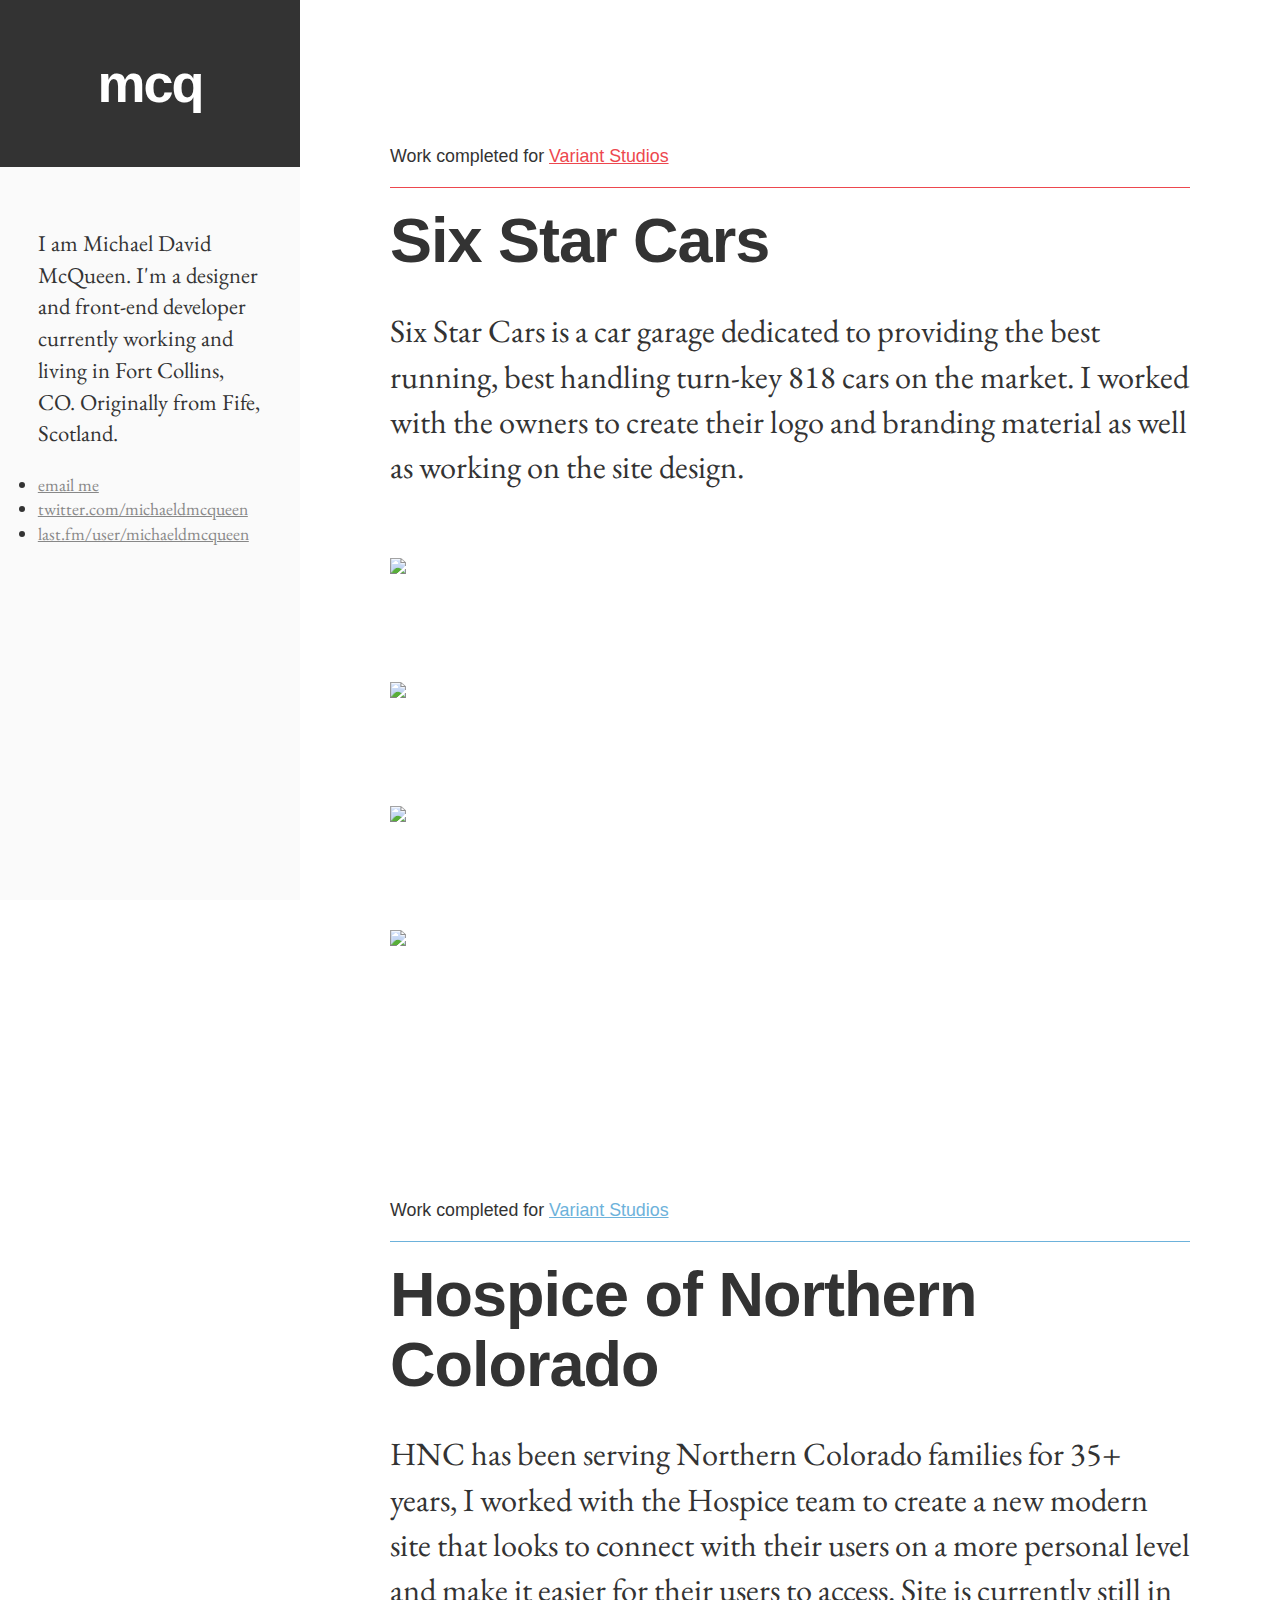
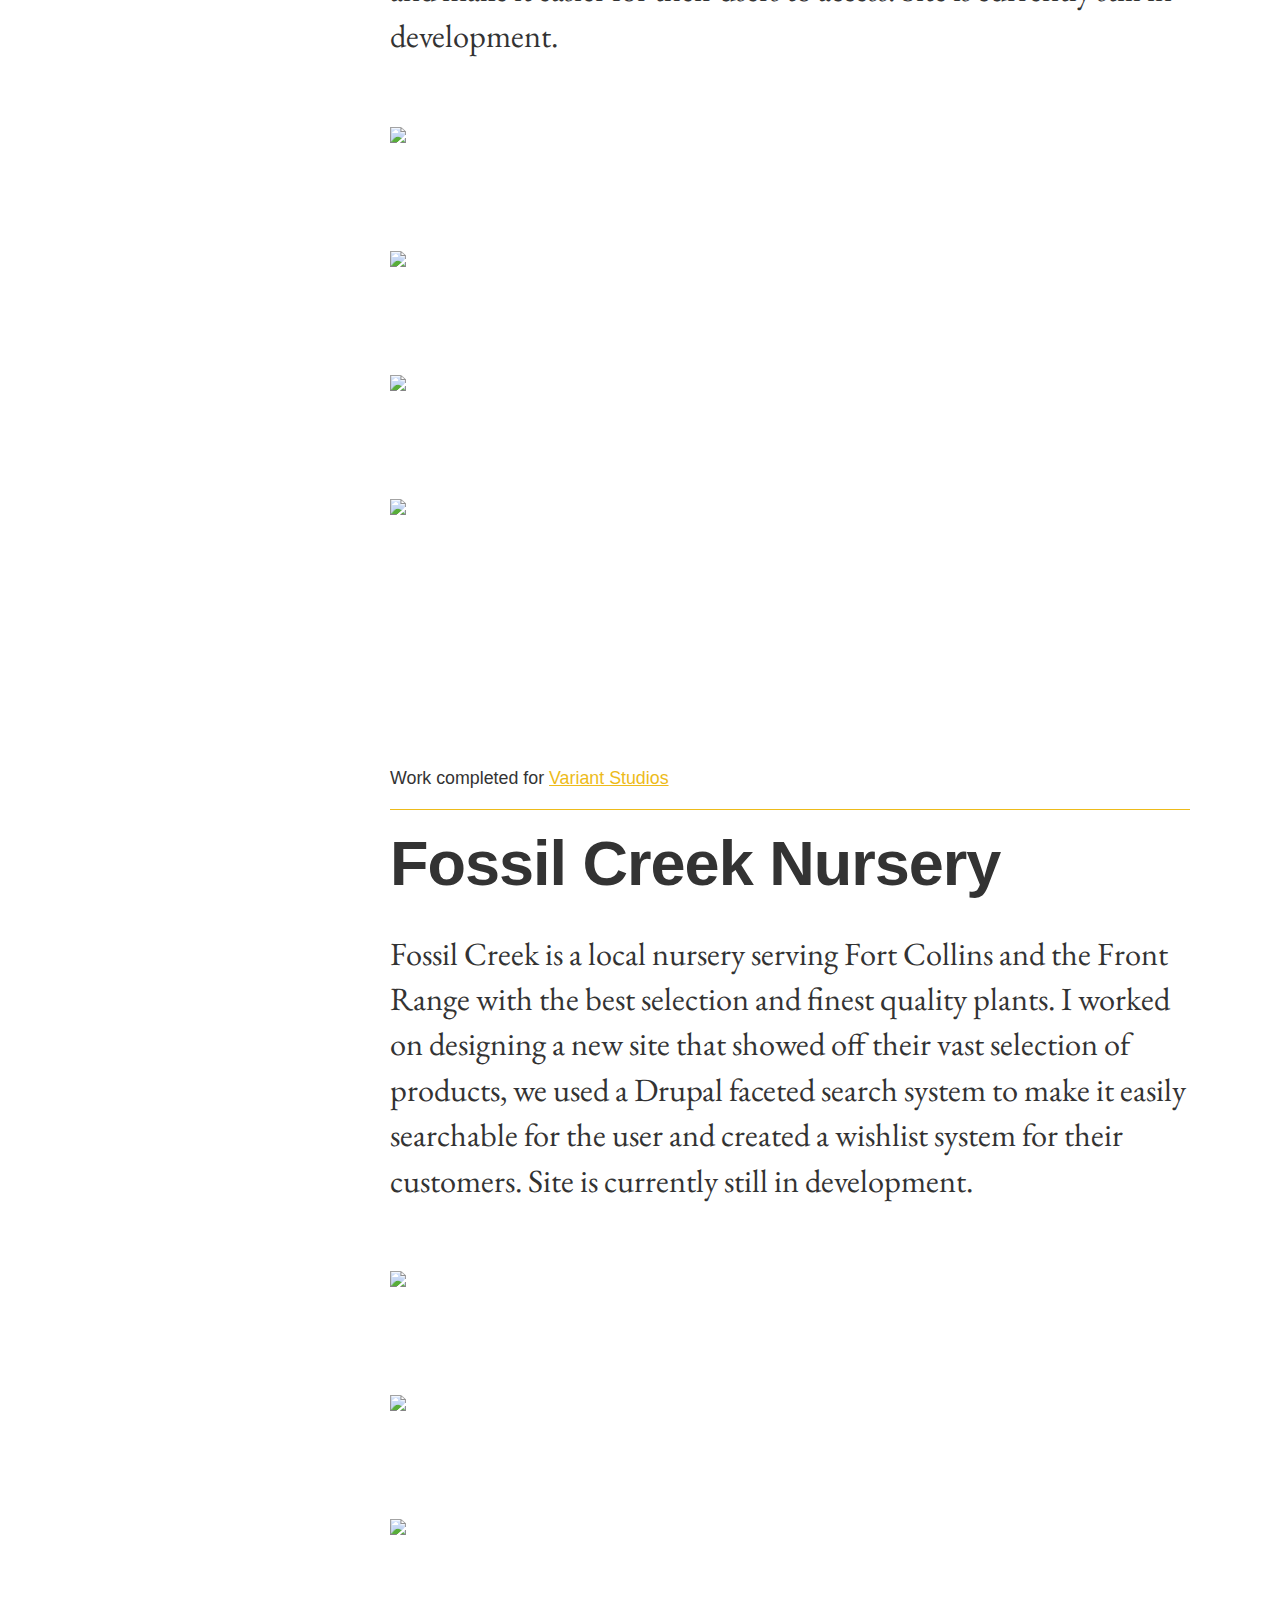
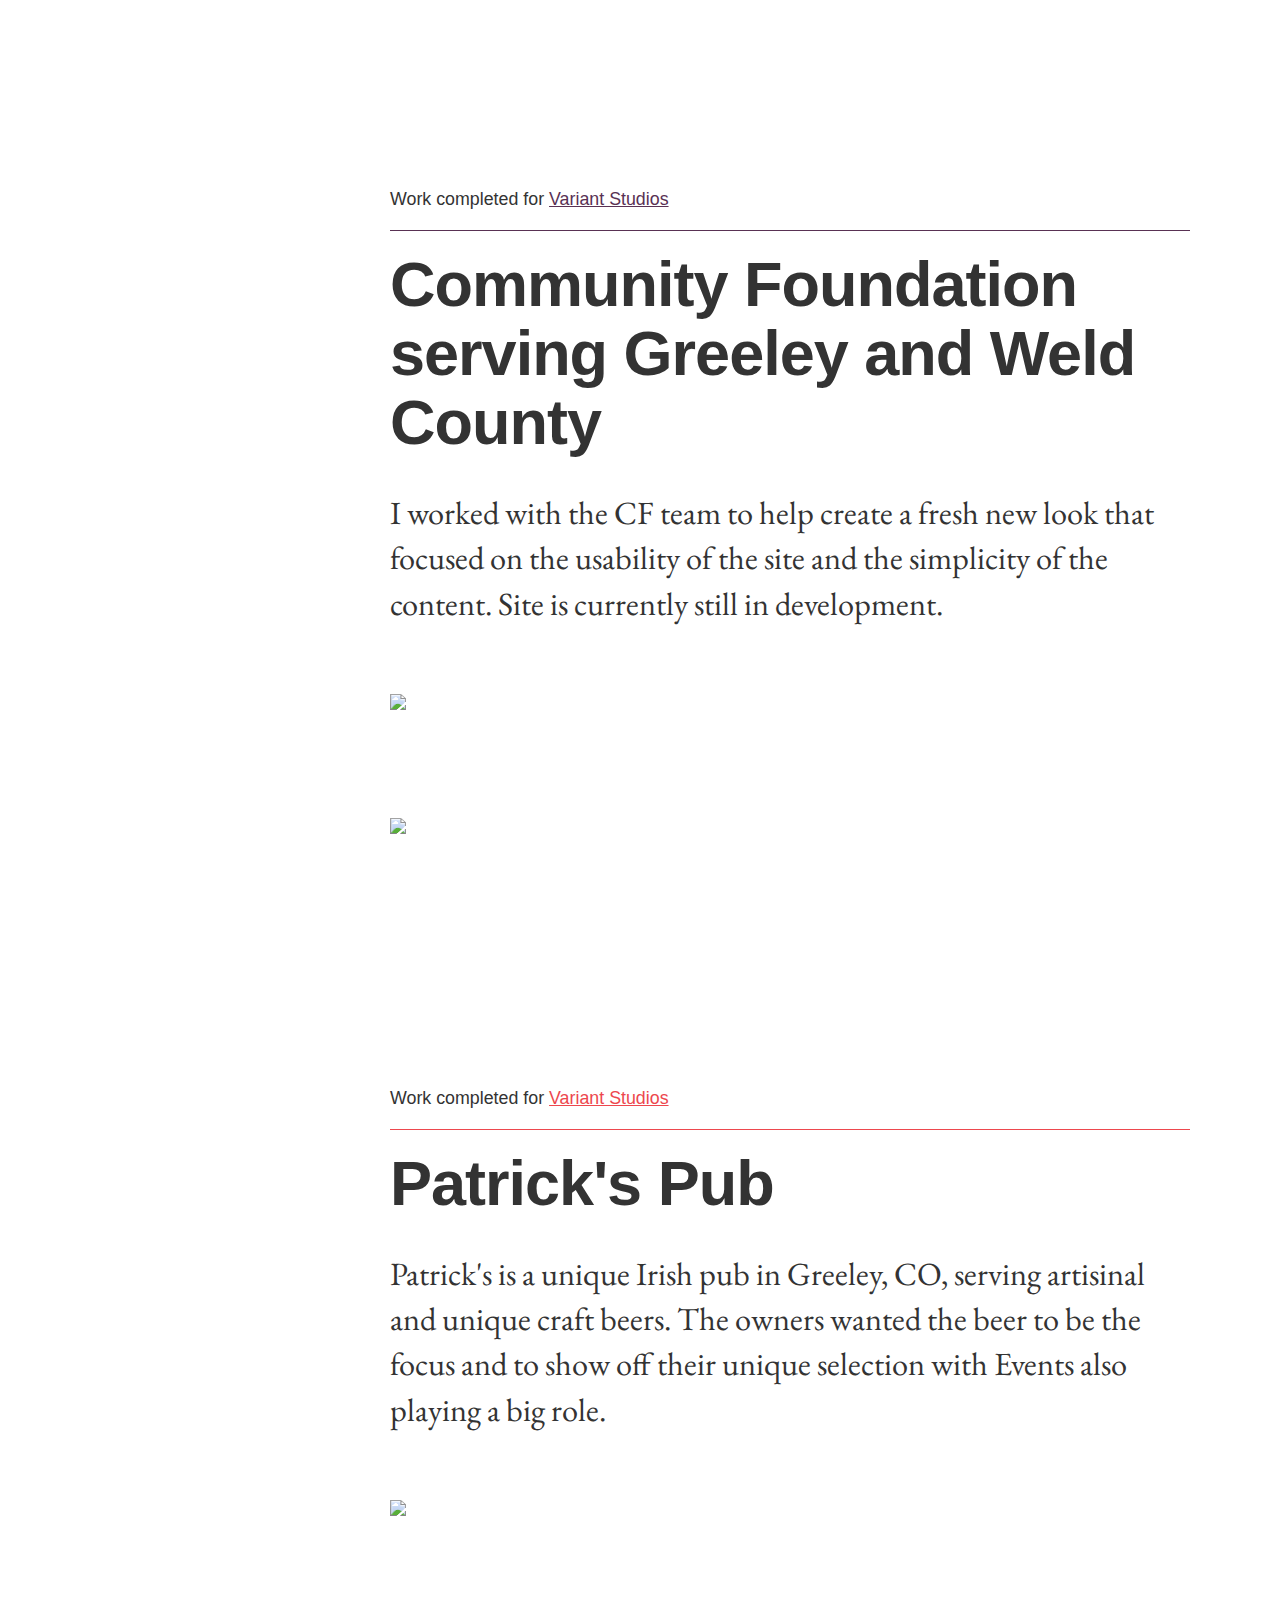
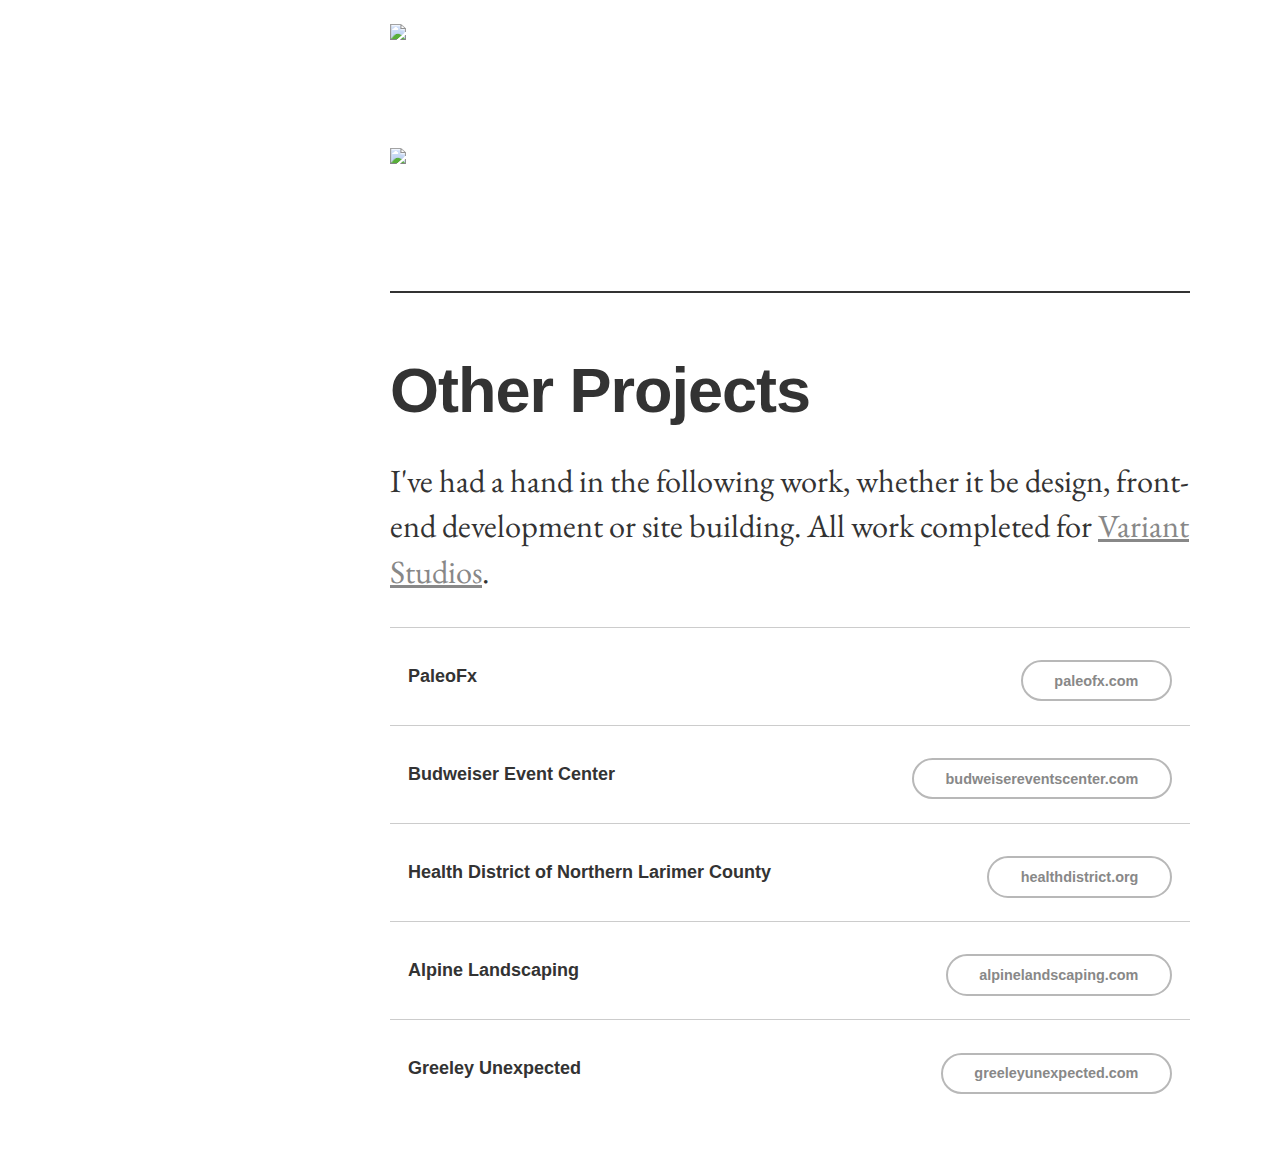
==== commit eaa8889e: "spellcheck fix and footer margin" ====
--- a/index.html
+++ b/index.html
@@ -52,7 +52,7 @@
 			  	<div class="project-details">
 						<div class="project-note"><p>Work completed for <a href="http://www.variantstudios.com">Variant Studios</a></div>
 					  	<h2>Six Star Cars</h2>
-						  <p>Six Star Cars is car garage dedicated to providing the best running, best handling turn-key 818 cars on the market. I worked with the owners to create their logo and branding material as well as working on the site design.</p>
+						  <p>Six Star Cars is a car garage dedicated to providing the best running, best handling turn-key 818 cars on the market. I worked with the owners to create their logo and branding material as well as working on the site design.</p>
 						</div>
 				<div class="project-images">
 						<img src="https://dl.dropboxusercontent.com/u/267855492/michaeldmcqueen.com/sixstar-sketch.jpg">
--- a/assets/css/style.css
+++ b/assets/css/style.css
@@ -228,33 +228,37 @@
   }
 }
 
-@media -sass-debug-info{filename{font-family:file\:\/\/\/Users\/mikemcq\/Sites\/michaeldmcqueen\.com\/michaeldmcqueen\.github\.io\/assets\/sass\/partials\/layouts\/_content\.scss}line{font-family:\00003107}}
+@media -sass-debug-info{filename{font-family:file\:\/\/\/Users\/mikemcq\/Sites\/michaeldmcqueen\.com\/michaeldmcqueen\.github\.io\/assets\/sass\/partials\/layouts\/_content\.scss}line{font-family:\00003106}}
+.archive {
+  margin-bottom: 2em;
+}
+@media -sass-debug-info{filename{font-family:file\:\/\/\/Users\/mikemcq\/Sites\/michaeldmcqueen\.com\/michaeldmcqueen\.github\.io\/assets\/sass\/partials\/layouts\/_content\.scss}line{font-family:\00003108}}
 .archive h2 {
   border-top: 2px solid #333;
   padding-top: 1em;
 }
 
-@media -sass-debug-info{filename{font-family:file\:\/\/\/Users\/mikemcq\/Sites\/michaeldmcqueen\.com\/michaeldmcqueen\.github\.io\/assets\/sass\/partials\/layouts\/_content\.scss}line{font-family:\00003113}}
+@media -sass-debug-info{filename{font-family:file\:\/\/\/Users\/mikemcq\/Sites\/michaeldmcqueen\.com\/michaeldmcqueen\.github\.io\/assets\/sass\/partials\/layouts\/_content\.scss}line{font-family:\00003114}}
 .archive-project {
   border-top: 1px solid #ccc;
   padding: 1em;
 }
-@media -sass-debug-info{filename{font-family:file\:\/\/\/Users\/mikemcq\/Sites\/michaeldmcqueen\.com\/michaeldmcqueen\.github\.io\/assets\/sass\/partials\/layouts\/_content\.scss}line{font-family:\00003116}}
+@media -sass-debug-info{filename{font-family:file\:\/\/\/Users\/mikemcq\/Sites\/michaeldmcqueen\.com\/michaeldmcqueen\.github\.io\/assets\/sass\/partials\/layouts\/_content\.scss}line{font-family:\00003117}}
 .archive-project h6 {
   margin: 1em 0;
 }
 @media (min-width: 768px) {
-@media -sass-debug-info{filename{font-family:file\:\/\/\/Users\/mikemcq\/Sites\/michaeldmcqueen\.com\/michaeldmcqueen\.github\.io\/assets\/sass\/partials\/layouts\/_content\.scss}line{font-family:\00003116}}
+@media -sass-debug-info{filename{font-family:file\:\/\/\/Users\/mikemcq\/Sites\/michaeldmcqueen\.com\/michaeldmcqueen\.github\.io\/assets\/sass\/partials\/layouts\/_content\.scss}line{font-family:\00003117}}
   .archive-project h6 {
     display: inline-block;
   }
 }
-@media -sass-debug-info{filename{font-family:file\:\/\/\/Users\/mikemcq\/Sites\/michaeldmcqueen\.com\/michaeldmcqueen\.github\.io\/assets\/sass\/partials\/layouts\/_content\.scss}line{font-family:\00003122}}
+@media -sass-debug-info{filename{font-family:file\:\/\/\/Users\/mikemcq\/Sites\/michaeldmcqueen\.com\/michaeldmcqueen\.github\.io\/assets\/sass\/partials\/layouts\/_content\.scss}line{font-family:\00003123}}
 .archive-project .read-more-btn {
   font-size: 80%;
 }
 @media (min-width: 768px) {
-@media -sass-debug-info{filename{font-family:file\:\/\/\/Users\/mikemcq\/Sites\/michaeldmcqueen\.com\/michaeldmcqueen\.github\.io\/assets\/sass\/partials\/layouts\/_content\.scss}line{font-family:\00003122}}
+@media -sass-debug-info{filename{font-family:file\:\/\/\/Users\/mikemcq\/Sites\/michaeldmcqueen\.com\/michaeldmcqueen\.github\.io\/assets\/sass\/partials\/layouts\/_content\.scss}line{font-family:\00003123}}
   .archive-project .read-more-btn {
     float: right;
     margin: 1em 0;
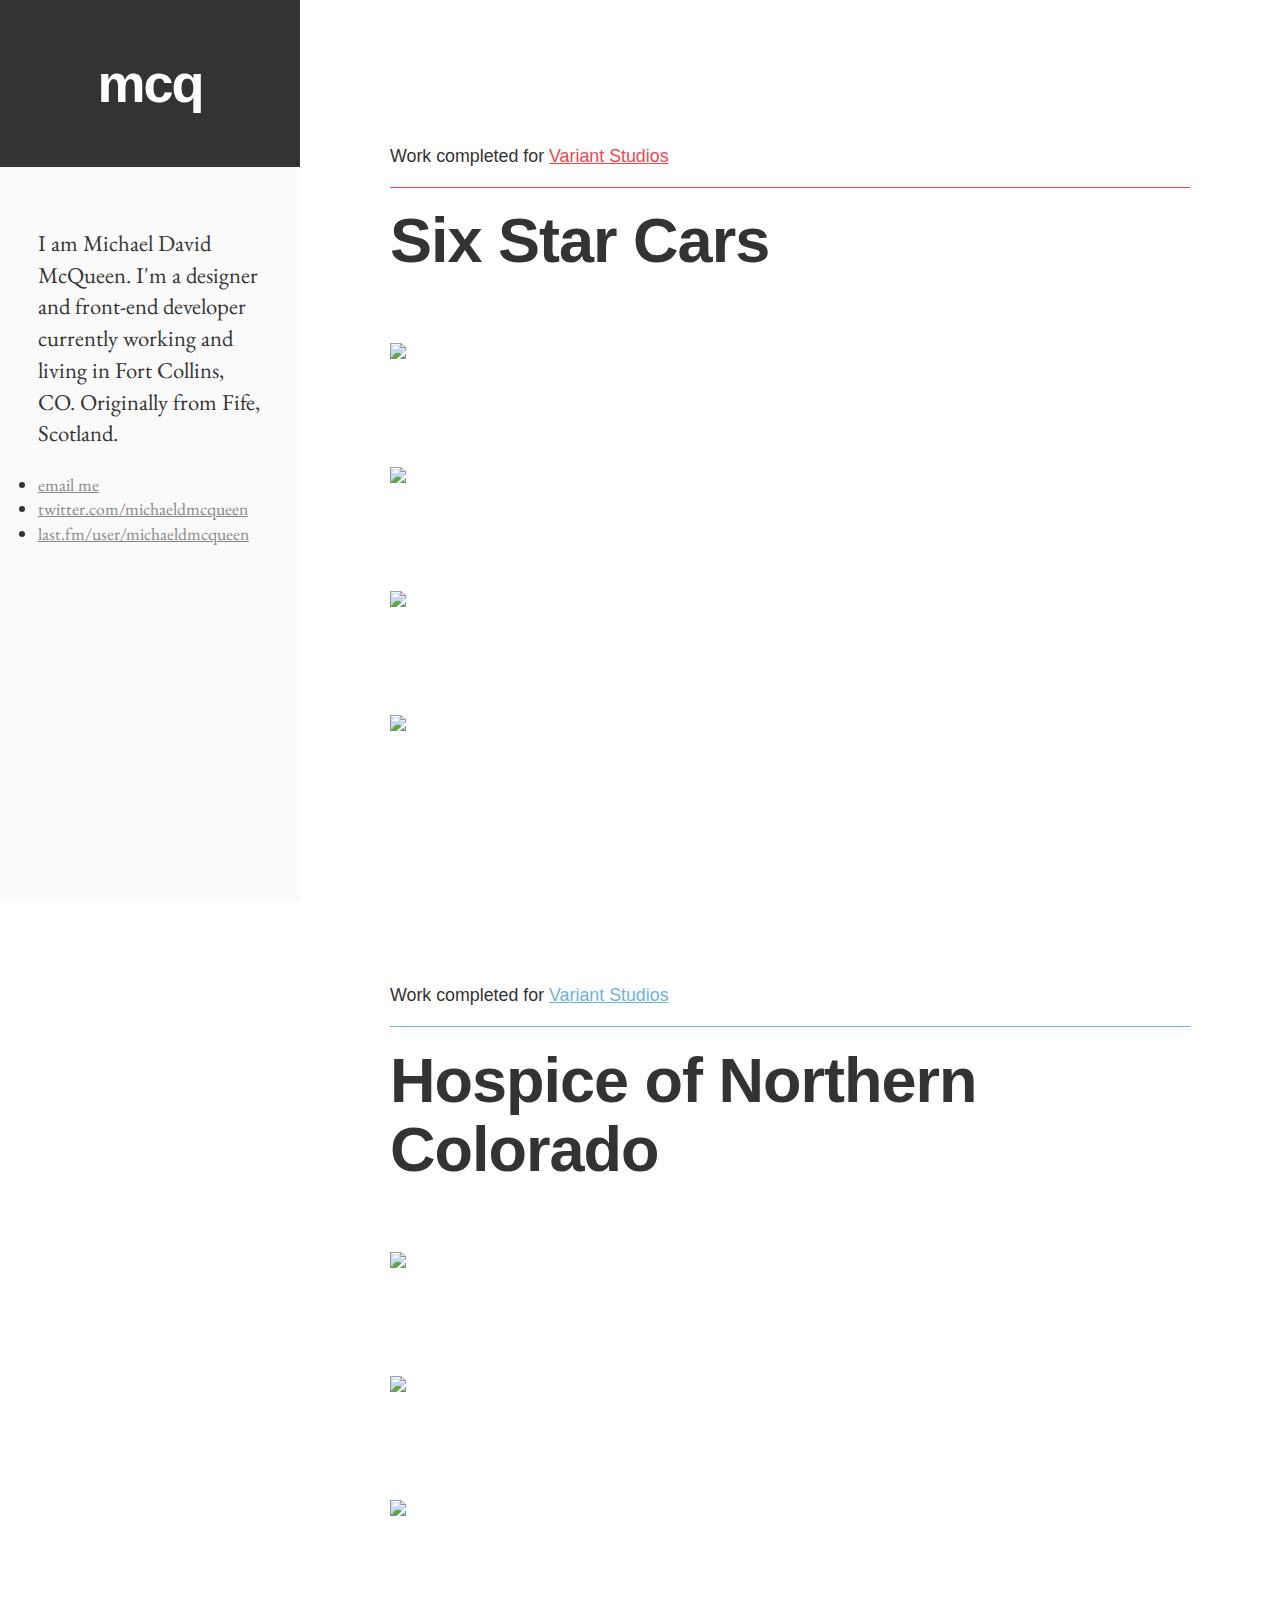
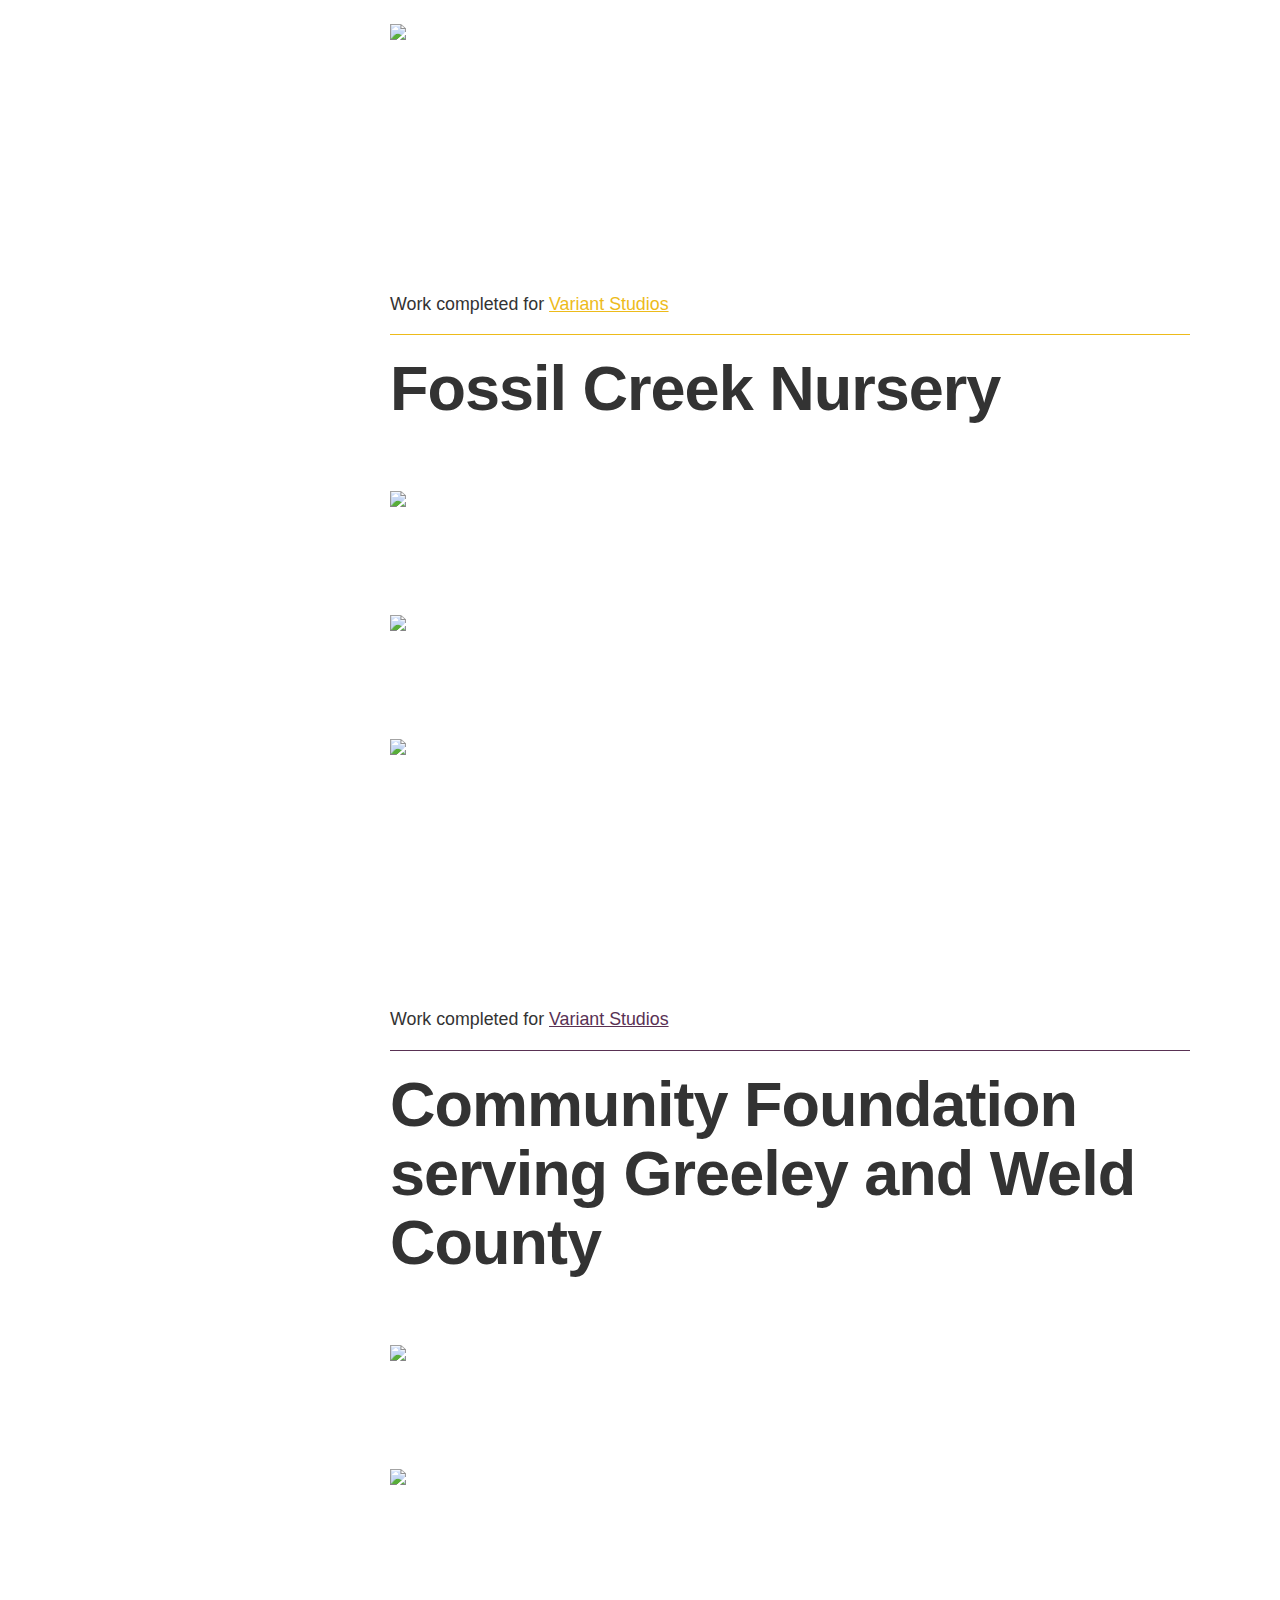
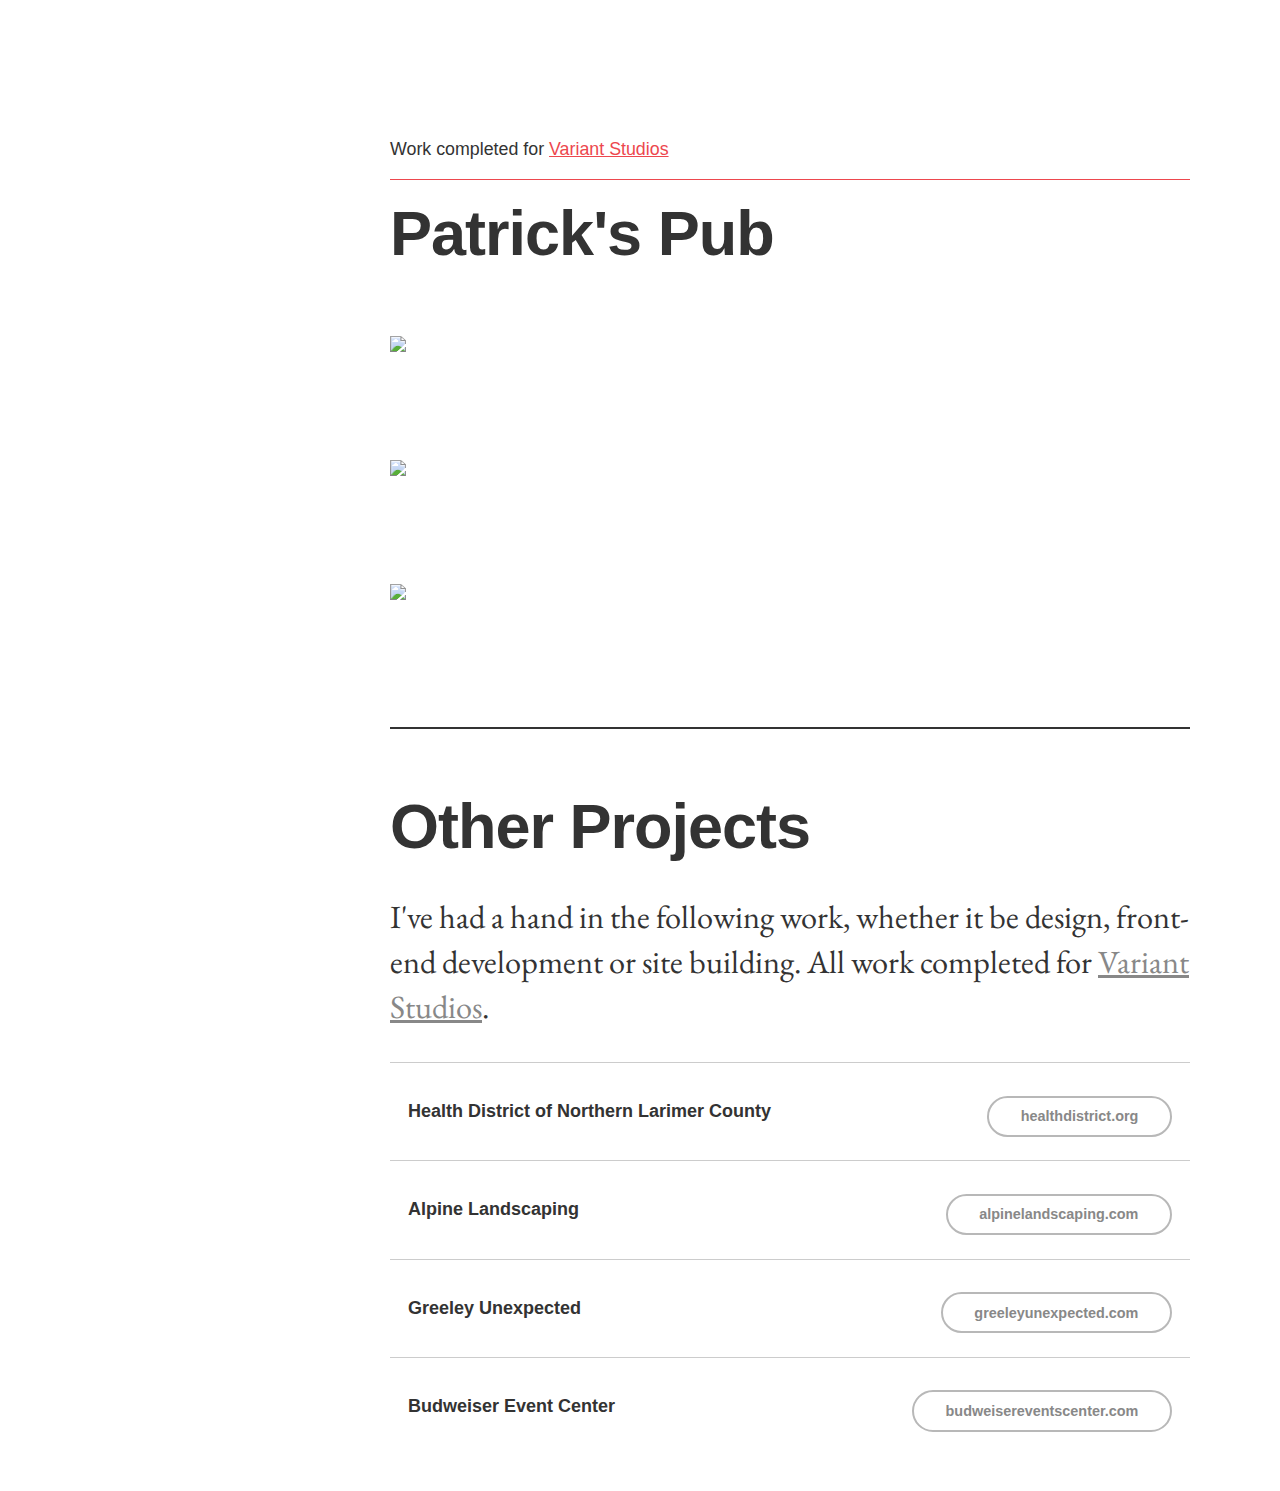
==== commit cf3f11a6: "Updated projects" ====
--- a/index.html
+++ b/index.html
@@ -19,6 +19,17 @@
         $(this).fadeIn('slow');  
     });  
 });  
+</script>
+
+<script>
+  (function(i,s,o,g,r,a,m){i['GoogleAnalyticsObject']=r;i[r]=i[r]||function(){
+  (i[r].q=i[r].q||[]).push(arguments)},i[r].l=1*new Date();a=s.createElement(o),
+  m=s.getElementsByTagName(o)[0];a.async=1;a.src=g;m.parentNode.insertBefore(a,m)
+  })(window,document,'script','//www.google-analytics.com/analytics.js','ga');
+
+  ga('create', 'UA-50122253-1', 'michaeldmcqueen.com');
+  ga('send', 'pageview');
+
 </script>
   
 
@@ -52,7 +63,6 @@
 			  	<div class="project-details">
 						<div class="project-note"><p>Work completed for <a href="http://www.variantstudios.com">Variant Studios</a></div>
 					  	<h2>Six Star Cars</h2>
-						  <p>Six Star Cars is a car garage dedicated to providing the best running, best handling turn-key 818 cars on the market. I worked with the owners to create their logo and branding material as well as working on the site design.</p>
 						</div>
 				<div class="project-images">
 						<img src="https://dl.dropboxusercontent.com/u/267855492/michaeldmcqueen.com/sixstar-sketch.jpg">
@@ -68,7 +78,6 @@
 						<div class="wrap">
 							<div class="project-note"><p>Work completed for <a href="http://www.variantstudios.com">Variant Studios</a></div>
 						  	<h2>Hospice of Northern Colorado</h2>
-							  <p>HNC has been serving Northern Colorado families for 35+ years, I worked with the Hospice team to create a new modern site that looks to connect with their users on a more personal level and make it easier for their users to access. Site is currently still in development.</p>
 					</div>
 				</div>
 				<div class="project-images">
@@ -86,7 +95,6 @@
 						<div class="wrap">
 							<div class="project-note"><p>Work completed for <a href="http://www.variantstudios.com">Variant Studios</a></div>
 						  	<h2>Fossil Creek Nursery</h2>
-							  <p>Fossil Creek is a local nursery serving Fort Collins and the Front Range with the best selection and finest quality plants. I worked on designing a new site that showed off their vast selection of products, we used a Drupal faceted search system to make it easily searchable for the user and created a wishlist system for their customers. Site is currently still in development.</p>
 					</div>
 				</div>
 				<div class="project-images">
@@ -103,7 +111,6 @@
 						<div class="wrap">
 							<div class="project-note"><p>Work completed for <a href="http://www.variantstudios.com">Variant Studios</a></div>
 						  	<h2>Community Foundation serving Greeley and Weld County</h2>
-							  <p>I worked with the CF team to help create a fresh new look that focused on the usability of the site and the simplicity of the content. Site is currently still in development.</p>
 					</div>
 				</div>
 				<div class="project-images">
@@ -123,7 +130,6 @@
 						<div class="wrap">
 							<div class="project-note"><p>Work completed for <a href="http://www.variantstudios.com">Variant Studios</a></div>
 						  	<h2>Patrick's Pub</h2>
-							  <p>Patrick's is a unique Irish pub in Greeley, CO, serving artisinal and unique craft beers. The owners wanted the beer to be the focus and to show off their unique selection with Events also playing a big role.</p>
 					</div>
 				</div>
 				<div class="project-images">
@@ -141,15 +147,7 @@
 				<div class="wrap">
 				<h2>Other Projects</h2>
 				<p>I've had a hand in the following work, whether it be design, front-end development or site building. All work completed for <a href="http://www.variantstudios.com">Variant Studios</a>.</p>
-				<div class="archive-project">
-					  	<h6>PaleoFx</h6>
-						  <a class="read-more-btn" href="http://www.paleofx.com" target="_blank">paleofx.com</a>
-			  </div>
-
-			  <div class="archive-project">
-					  	<h6>Budweiser Event Center</h6>
-						  <a class="read-more-btn" href="http://www.budweisereventscenter.com/" target="_blank">budweisereventscenter.com</a>
-					</div>
+			  
 
 					<div class="archive-project">
 					  	<h6>Health District of Northern Larimer County</h6>
@@ -166,6 +164,10 @@
 						  <a class="read-more-btn" href="http://www.greeleyunexpected.com" target="_blank">greeleyunexpected.com</a>
 					</div>
 
+<div class="archive-project">
+					  	<h6>Budweiser Event Center</h6>
+						  <a class="read-more-btn" href="http://www.budweisereventscenter.com/" target="_blank">budweisereventscenter.com</a>
+					</div>
 			  </div>
 		</section>
 
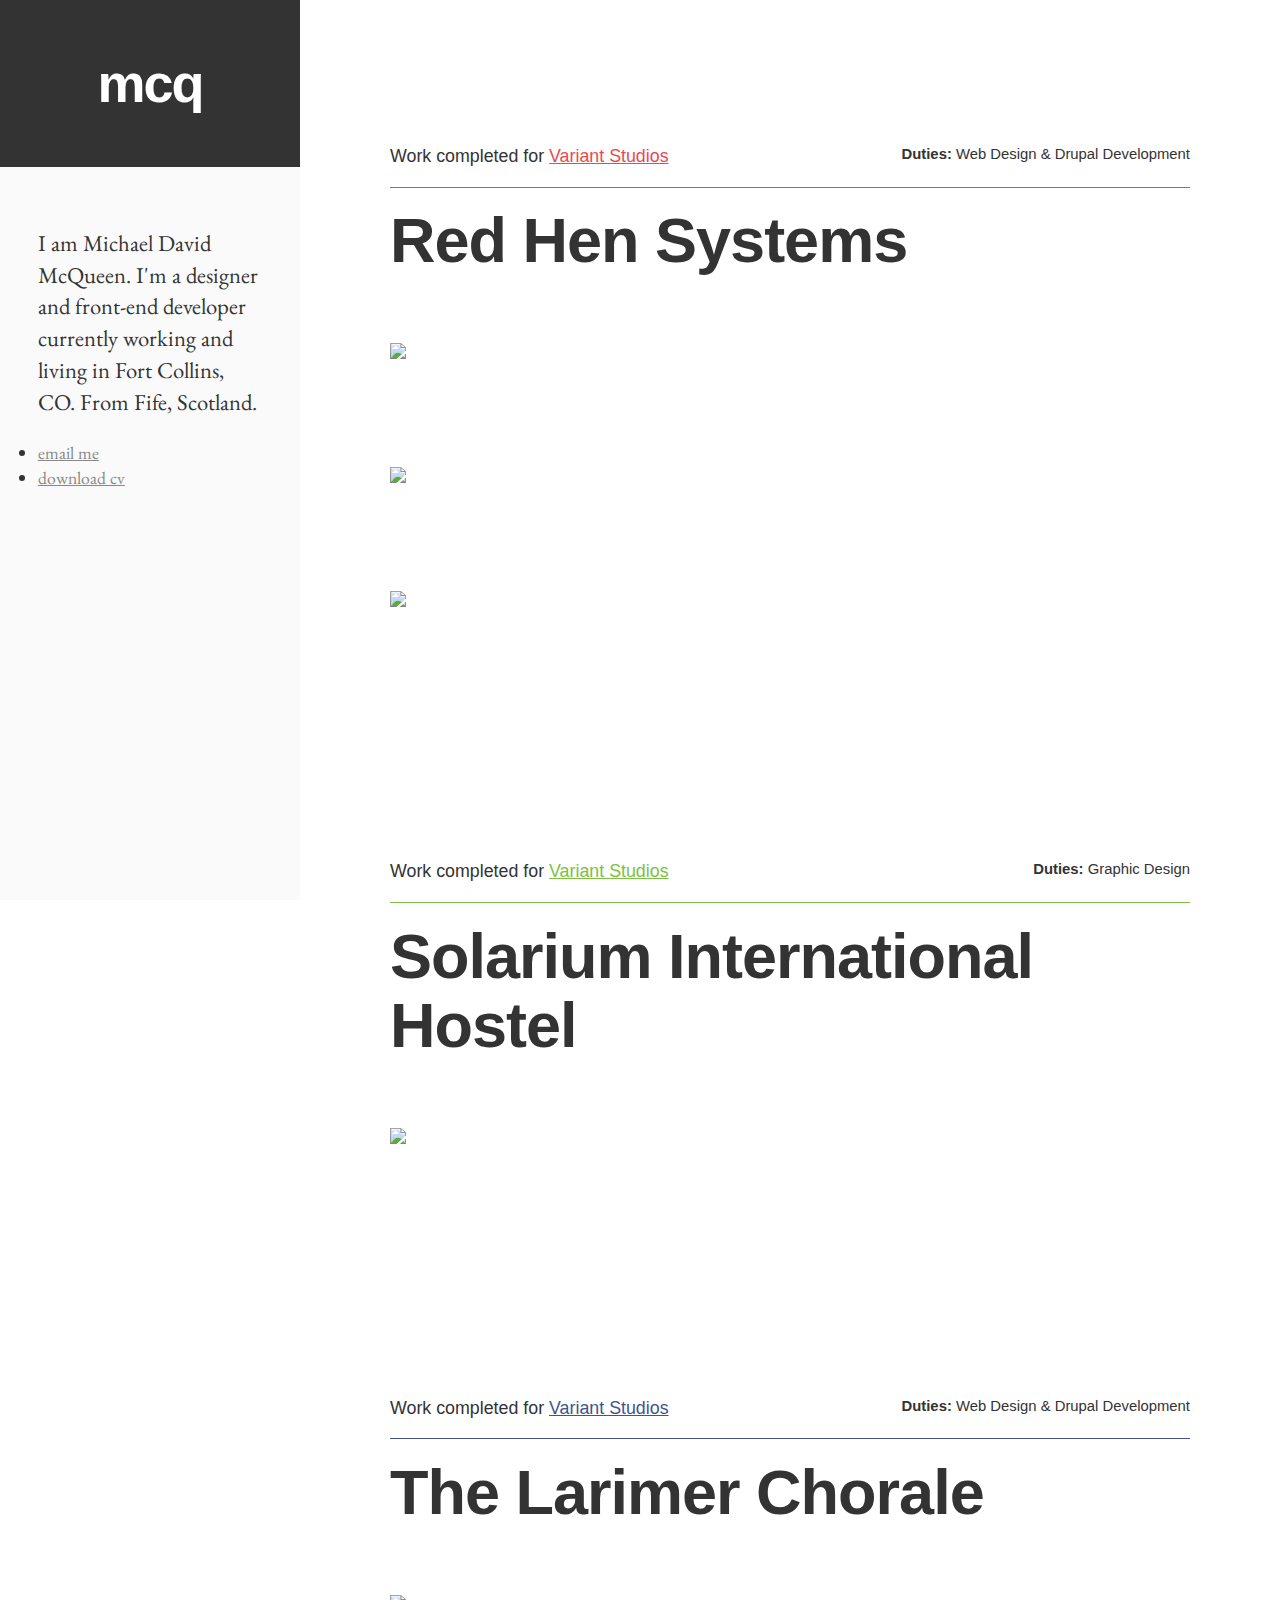
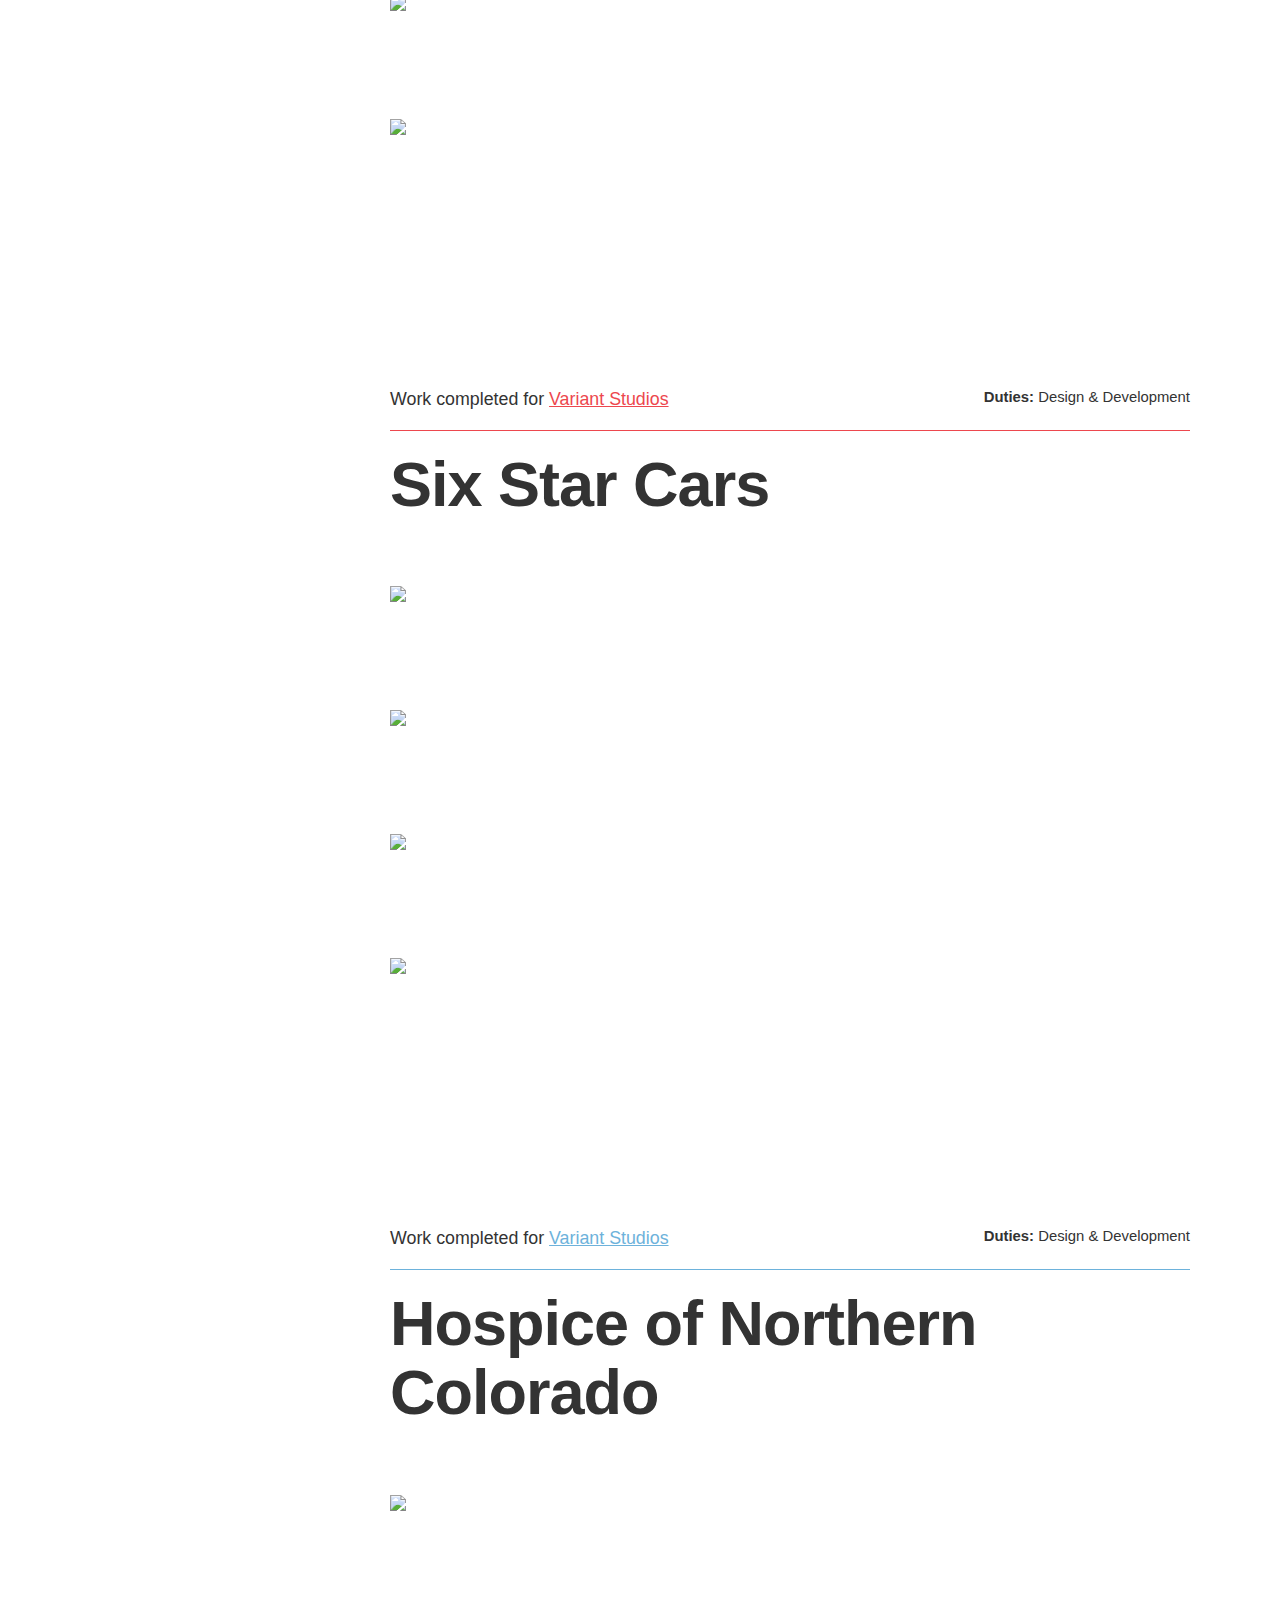
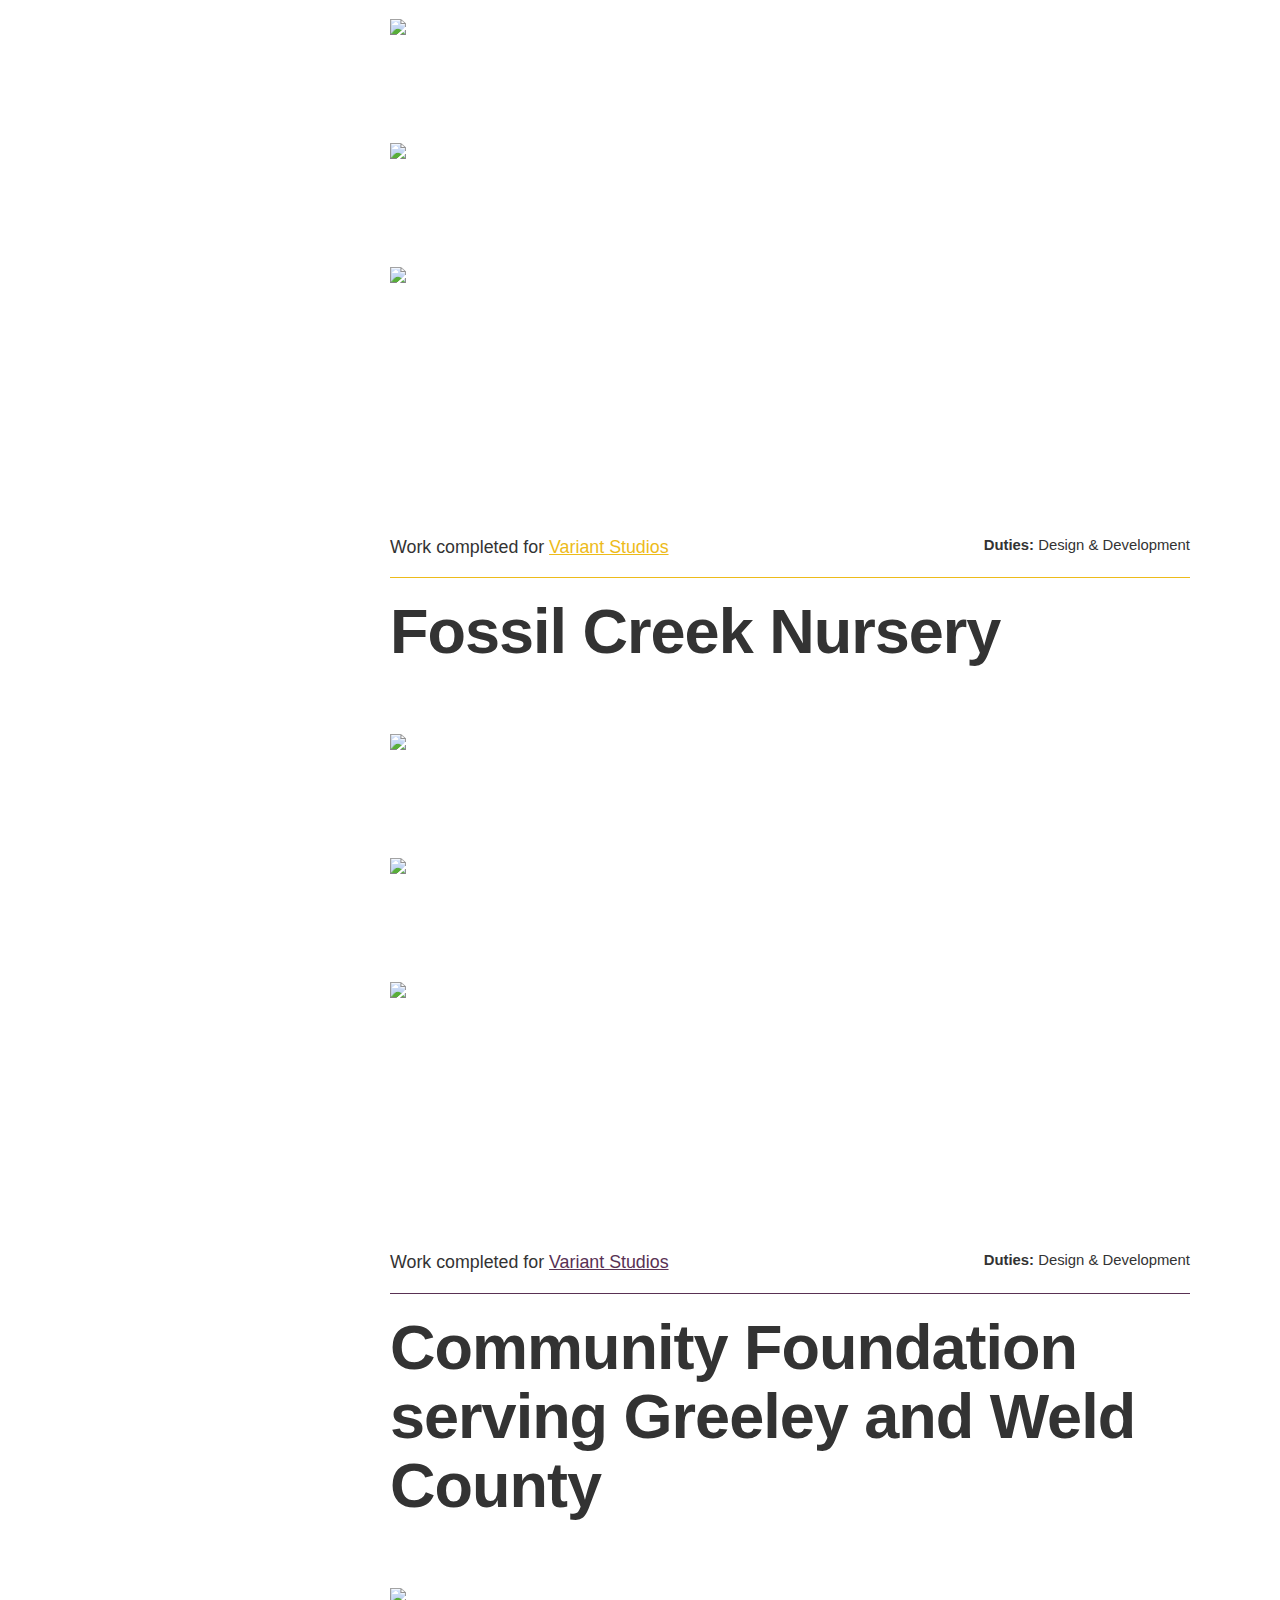
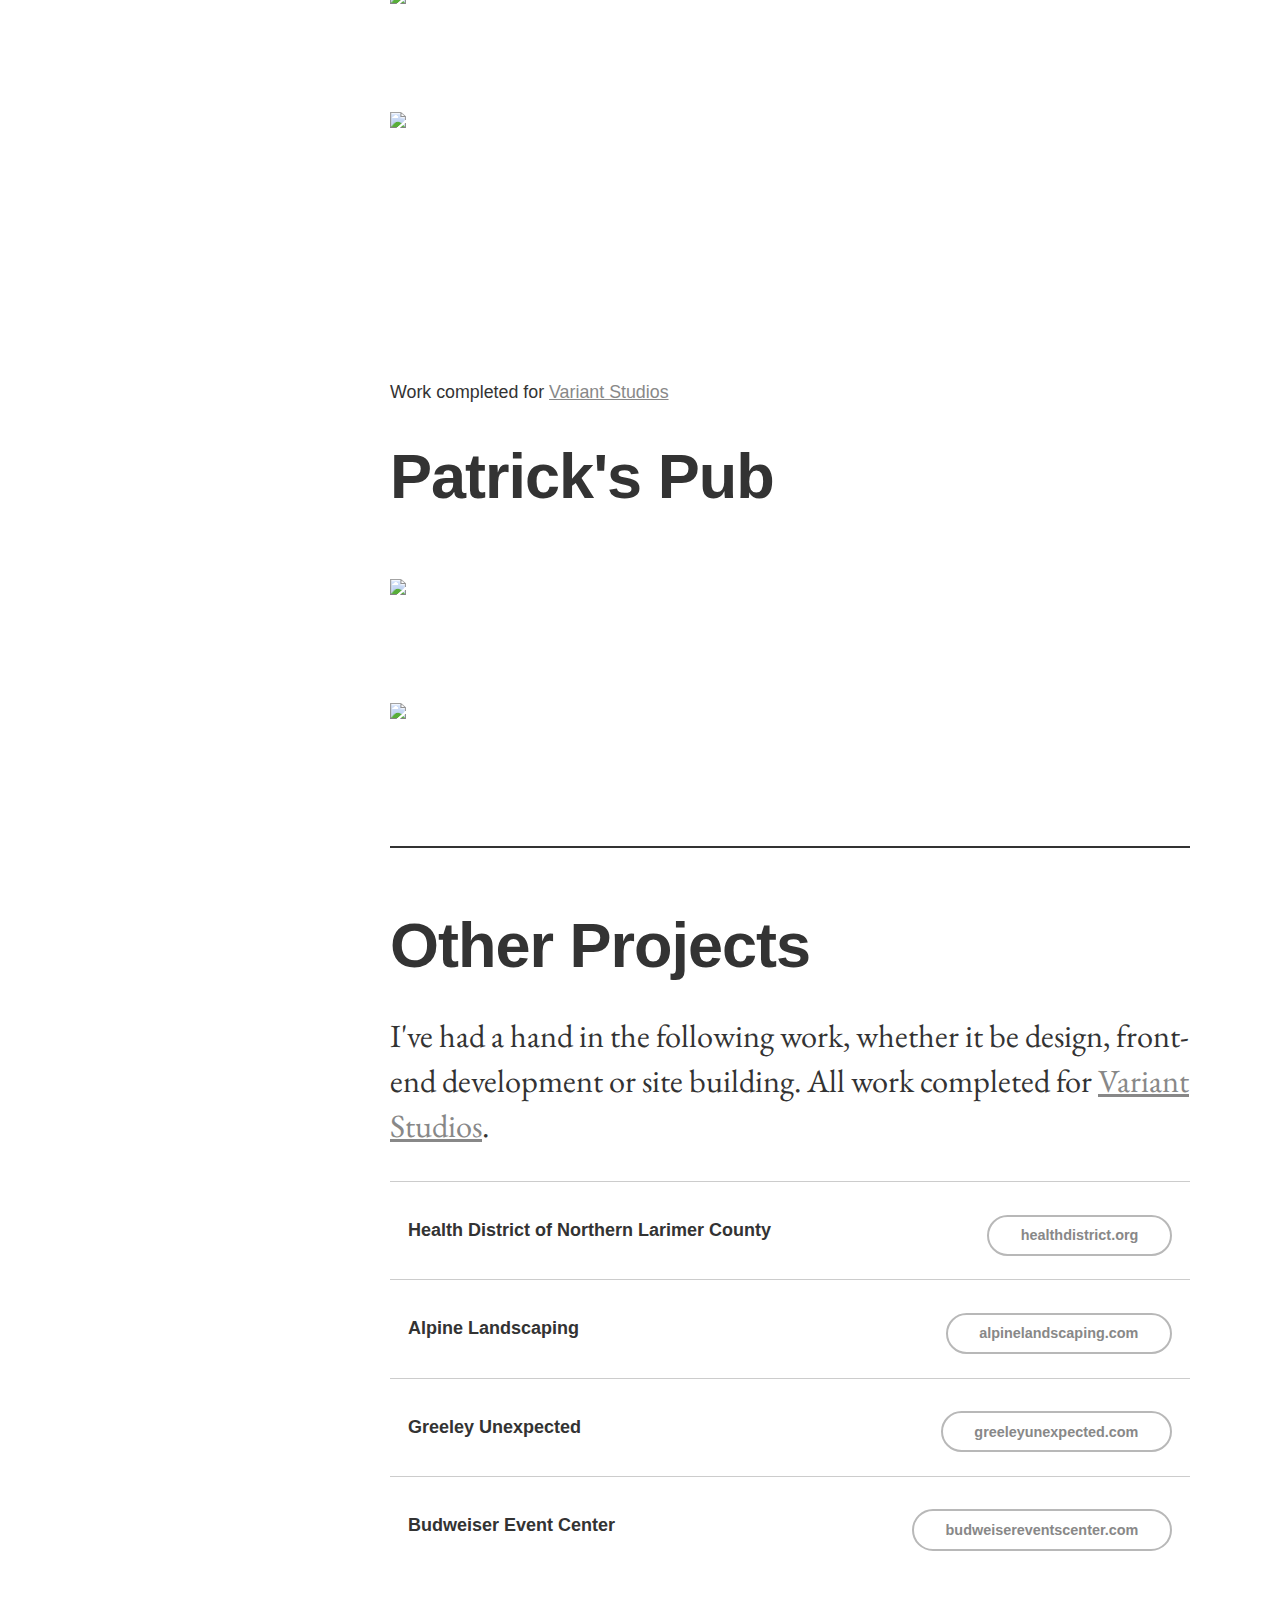
==== commit f068e6c2: "site updates for 2015" ====
--- a/index.html
+++ b/index.html
@@ -39,61 +39,90 @@
 
 
 </head>
-
 <body>
 	<div class="page-wrap">
 		<header class="header">
 		<div class="color-block"></div>
 			<h1 class="site-name"><a href="index.html">mcq</a></h1>
 			<div class="bio">
-				 <p>I am Michael David McQueen. I'm a designer and front-end developer currently working and living in Fort Collins, CO. Originally from Fife, Scotland.</p>
+				 <p>I am Michael David McQueen. I'm a designer and front-end developer currently working and living in Fort Collins, CO. From Fife, Scotland.</p>
 			</div>
 
 			<ul class="links">
 				<li><a href="mailto:michaeldmcqueen@gmail.com">email me</a></li>
-				 <li><a href="https://twitter.com/michaeldmcqueen" target="_blank">twitter.com/michaeldmcqueen</a></li>
-				 <li><a href="https://last.fm/user/michaeldmcqueen" target="_blank">last.fm/user/michaeldmcqueen</a></li>
+				<li><a href="/assets/docs/cv.pdf">download cv</a></li>
 			</ul>
 			
 		</header>
 
 		<section class="main-section">
-			  <div class="project project-1">
-			  	<div class="wrap">
+			
+			<div class="wrap">
+			<div class="project project-1">
 			  	<div class="project-details">
-						<div class="project-note"><p>Work completed for <a href="http://www.variantstudios.com">Variant Studios</a></div>
+						<div class="project-note clearfix"><p>Work completed for <a href="http://www.variantstudios.com" target="_blank">Variant Studios</a></p><span><strong>Duties:</strong> Web Design & Drupal Development</span></div>
+					  	<h2>Red Hen Systems</h2>
+					</div>
+				<div class="project-images">
+						<img src="https://dl.dropboxusercontent.com/u/267855492/michaeldmcqueen.com/redhen-home.jpg" />
+						<img src="https://dl.dropboxusercontent.com/u/267855492/michaeldmcqueen.com/redhen-product.jpg" />
+						<img src="https://dl.dropboxusercontent.com/u/267855492/michaeldmcqueen.com/redhen-industry.jpg" />
+				 </div>
+			</div>
+
+			<div class="project project-8">
+				<div class="project-details">
+					<div class="project-note clearfix"><p>Work completed for <a href="http://www.variantstudios.com" target="_blank">Variant Studios</a></p><span><strong>Duties:</strong> Graphic Design</span></div>
+						<h2>Solarium International Hostel</h2>
+				</div>
+					<div class="project-images">
+						<img src="https://dl.dropboxusercontent.com/u/267855492/michaeldmcqueen.com/hostel.jpg" />
+					</div>
+			</div>
+
+
+			 <div class="project project-10">
+			  	<div class="project-details">
+						<div class="project-note clearfix"><p>Work completed for <a href="http://www.variantstudios.com" target="_blank">Variant Studios</a></p><span><strong>Duties:</strong> Web Design & Drupal Development</span></div>
+					  	<h2>The Larimer Chorale</h2>
+					</div>
+				<div class="project-images">
+						<img src="https://dl.dropboxusercontent.com/u/267855492/michaeldmcqueen.com/thelc-home.jpg" />
+						<img src="https://dl.dropboxusercontent.com/u/267855492/michaeldmcqueen.com/thelc-concert-fn.jpg" />
+				 </div>
+			</div>
+
+			 <div class="project project-1">
+			  	<div class="project-details">
+						<div class="project-note clearfix"><p>Work completed for <a href="http://www.variantstudios.com" target="_blank">Variant Studios</a></p><span><strong>Duties:</strong> Design & Development</span></div>
 					  	<h2>Six Star Cars</h2>
-						</div>
+					</div>
 				<div class="project-images">
 						<img src="https://dl.dropboxusercontent.com/u/267855492/michaeldmcqueen.com/sixstar-sketch.jpg">
 						<img src="https://dl.dropboxusercontent.com/u/267855492/michaeldmcqueen.com/sixstar_colors.jpg">
 						<img src="https://dl.dropboxusercontent.com/u/267855492/michaeldmcqueen.com/sixstar-branding.jpg">
 						<img src="https://dl.dropboxusercontent.com/u/267855492/michaeldmcqueen.com/sixstar-home-desktop.jpg">
 				 </div>
-			  </div>
+			</div>
 
 
 				<div class="project project-4">
 					<div class="project-details">
-						<div class="wrap">
-							<div class="project-note"><p>Work completed for <a href="http://www.variantstudios.com">Variant Studios</a></div>
-						  	<h2>Hospice of Northern Colorado</h2>
-					</div>
-				</div>
-				<div class="project-images">
-					<div class="wrap">
+						<div class="project-note clearfix"><p>Work completed for <a href="http://www.variantstudios.com" target="_blank">Variant Studios</a></p><span><strong>Duties:</strong> Design & Development</span></div>
+						<h2>Hospice of Northern Colorado</h2>
+				</div>
+				<div class="project-images">
 						   <img src="https://dl.dropboxusercontent.com/u/267855492/michaeldmcqueen.com/hospice-style.jpg" />
 						   <img src="https://dl.dropboxusercontent.com/u/267855492/michaeldmcqueen.com/hospice-home.jpg" />
 						   <img src="https://dl.dropboxusercontent.com/u/267855492/michaeldmcqueen.com/hospice-icons.jpg" />
 							 <img src="https://dl.dropboxusercontent.com/u/267855492/michaeldmcqueen.com/hospice-laptop.jpg" />
-					 </div>
 				 </div>
 			  </div>
 
 			  <div class="project project-5">
 					<div class="project-details">
 						<div class="wrap">
-							<div class="project-note"><p>Work completed for <a href="http://www.variantstudios.com">Variant Studios</a></div>
+							<div class="project-note clearfix"><p>Work completed for <a href="http://www.variantstudios.com" target="_blank">Variant Studios</a></p><span><strong>Duties:</strong> Design & Development</span></div>
 						  	<h2>Fossil Creek Nursery</h2>
 					</div>
 				</div>
@@ -109,7 +138,7 @@
 				<div class="project project-6">
 					<div class="project-details">
 						<div class="wrap">
-							<div class="project-note"><p>Work completed for <a href="http://www.variantstudios.com">Variant Studios</a></div>
+							<div class="project-note clearfix"><p>Work completed for <a href="http://www.variantstudios.com" target="_blank">Variant Studios</a></p><span><strong>Duties:</strong> Design & Development</span></div>
 						  	<h2>Community Foundation serving Greeley and Weld County</h2>
 					</div>
 				</div>
@@ -128,7 +157,7 @@
 				<div class="project project-7">
 					<div class="project-details">
 						<div class="wrap">
-							<div class="project-note"><p>Work completed for <a href="http://www.variantstudios.com">Variant Studios</a></div>
+							<div class="project-note clearfix"><p>Work completed for <a href="http://www.variantstudios.com" target="_blank">Variant Studios</a></div>
 						  	<h2>Patrick's Pub</h2>
 					</div>
 				</div>
@@ -136,7 +165,6 @@
 					<div class="wrap">
 							 <img src="https://dl.dropboxusercontent.com/u/267855492/michaeldmcqueen.com/pub-home.jpg" />
 							 <img src="https://dl.dropboxusercontent.com/u/267855492/michaeldmcqueen.com/pub-beer.jpg" />
-							 <img src="https://dl.dropboxusercontent.com/u/267855492/michaeldmcqueen.com/pub-events.jpg" />
 					 </div>
 				 </div>
 			  </div>
@@ -146,7 +174,7 @@
 		<section class="archive">
 				<div class="wrap">
 				<h2>Other Projects</h2>
-				<p>I've had a hand in the following work, whether it be design, front-end development or site building. All work completed for <a href="http://www.variantstudios.com">Variant Studios</a>.</p>
+				<p>I've had a hand in the following work, whether it be design, front-end development or site building. All work completed for <a href="http://www.variantstudios.com" target="_blank">Variant Studios</a>.</p>
 			  
 
 					<div class="archive-project">
--- a/assets/css/style.css
+++ b/assets/css/style.css
@@ -1,4 +1,4 @@
-@media -sass-debug-info{filename{font-family:file\:\/\/\/Users\/mikemcq\/\.rvm\/rubies\/ruby-1\.9\.3-p194\/lib\/ruby\/gems\/1\.9\.1\/gems\/compass-0\.12\.4\/frameworks\/compass\/stylesheets\/compass\/reset\/_utilities\.scss}line{font-family:\0000317}}
+@media -sass-debug-info{filename{font-family:file\:\/\/\/Users\/mikemcq\/\.rvm\/gems\/ruby-2\.0\.0-p353\/gems\/compass-core-1\.0\.1\/stylesheets\/compass\/reset\/_utilities\.scss}line{font-family:\000035}}
 html, body, div, span, applet, object, iframe,
 h1, h2, h3, h4, h5, h6, p, blockquote, pre,
 a, abbr, acronym, address, big, cite, code,
@@ -20,56 +20,56 @@
   vertical-align: baseline;
 }
 
-@media -sass-debug-info{filename{font-family:file\:\/\/\/Users\/mikemcq\/\.rvm\/rubies\/ruby-1\.9\.3-p194\/lib\/ruby\/gems\/1\.9\.1\/gems\/compass-0\.12\.4\/frameworks\/compass\/stylesheets\/compass\/reset\/_utilities\.scss}line{font-family:\0000322}}
+@media -sass-debug-info{filename{font-family:file\:\/\/\/Users\/mikemcq\/\.rvm\/gems\/ruby-2\.0\.0-p353\/gems\/compass-core-1\.0\.1\/stylesheets\/compass\/reset\/_utilities\.scss}line{font-family:\0000322}}
 html {
   line-height: 1;
 }
 
-@media -sass-debug-info{filename{font-family:file\:\/\/\/Users\/mikemcq\/\.rvm\/rubies\/ruby-1\.9\.3-p194\/lib\/ruby\/gems\/1\.9\.1\/gems\/compass-0\.12\.4\/frameworks\/compass\/stylesheets\/compass\/reset\/_utilities\.scss}line{font-family:\0000324}}
+@media -sass-debug-info{filename{font-family:file\:\/\/\/Users\/mikemcq\/\.rvm\/gems\/ruby-2\.0\.0-p353\/gems\/compass-core-1\.0\.1\/stylesheets\/compass\/reset\/_utilities\.scss}line{font-family:\0000324}}
 ol, ul {
   list-style: none;
 }
 
-@media -sass-debug-info{filename{font-family:file\:\/\/\/Users\/mikemcq\/\.rvm\/rubies\/ruby-1\.9\.3-p194\/lib\/ruby\/gems\/1\.9\.1\/gems\/compass-0\.12\.4\/frameworks\/compass\/stylesheets\/compass\/reset\/_utilities\.scss}line{font-family:\0000326}}
+@media -sass-debug-info{filename{font-family:file\:\/\/\/Users\/mikemcq\/\.rvm\/gems\/ruby-2\.0\.0-p353\/gems\/compass-core-1\.0\.1\/stylesheets\/compass\/reset\/_utilities\.scss}line{font-family:\0000326}}
 table {
   border-collapse: collapse;
   border-spacing: 0;
 }
 
-@media -sass-debug-info{filename{font-family:file\:\/\/\/Users\/mikemcq\/\.rvm\/rubies\/ruby-1\.9\.3-p194\/lib\/ruby\/gems\/1\.9\.1\/gems\/compass-0\.12\.4\/frameworks\/compass\/stylesheets\/compass\/reset\/_utilities\.scss}line{font-family:\0000328}}
+@media -sass-debug-info{filename{font-family:file\:\/\/\/Users\/mikemcq\/\.rvm\/gems\/ruby-2\.0\.0-p353\/gems\/compass-core-1\.0\.1\/stylesheets\/compass\/reset\/_utilities\.scss}line{font-family:\0000328}}
 caption, th, td {
   text-align: left;
   font-weight: normal;
   vertical-align: middle;
 }
 
-@media -sass-debug-info{filename{font-family:file\:\/\/\/Users\/mikemcq\/\.rvm\/rubies\/ruby-1\.9\.3-p194\/lib\/ruby\/gems\/1\.9\.1\/gems\/compass-0\.12\.4\/frameworks\/compass\/stylesheets\/compass\/reset\/_utilities\.scss}line{font-family:\0000330}}
+@media -sass-debug-info{filename{font-family:file\:\/\/\/Users\/mikemcq\/\.rvm\/gems\/ruby-2\.0\.0-p353\/gems\/compass-core-1\.0\.1\/stylesheets\/compass\/reset\/_utilities\.scss}line{font-family:\0000330}}
 q, blockquote {
   quotes: none;
 }
-@media -sass-debug-info{filename{font-family:file\:\/\/\/Users\/mikemcq\/\.rvm\/rubies\/ruby-1\.9\.3-p194\/lib\/ruby\/gems\/1\.9\.1\/gems\/compass-0\.12\.4\/frameworks\/compass\/stylesheets\/compass\/reset\/_utilities\.scss}line{font-family:\00003103}}
+@media -sass-debug-info{filename{font-family:file\:\/\/\/Users\/mikemcq\/\.rvm\/gems\/ruby-2\.0\.0-p353\/gems\/compass-core-1\.0\.1\/stylesheets\/compass\/reset\/_utilities\.scss}line{font-family:\00003103}}
 q:before, q:after, blockquote:before, blockquote:after {
   content: "";
   content: none;
 }
 
-@media -sass-debug-info{filename{font-family:file\:\/\/\/Users\/mikemcq\/\.rvm\/rubies\/ruby-1\.9\.3-p194\/lib\/ruby\/gems\/1\.9\.1\/gems\/compass-0\.12\.4\/frameworks\/compass\/stylesheets\/compass\/reset\/_utilities\.scss}line{font-family:\0000332}}
+@media -sass-debug-info{filename{font-family:file\:\/\/\/Users\/mikemcq\/\.rvm\/gems\/ruby-2\.0\.0-p353\/gems\/compass-core-1\.0\.1\/stylesheets\/compass\/reset\/_utilities\.scss}line{font-family:\0000332}}
 a img {
   border: none;
 }
 
-@media -sass-debug-info{filename{font-family:file\:\/\/\/Users\/mikemcq\/\.rvm\/rubies\/ruby-1\.9\.3-p194\/lib\/ruby\/gems\/1\.9\.1\/gems\/compass-0\.12\.4\/frameworks\/compass\/stylesheets\/compass\/reset\/_utilities\.scss}line{font-family:\00003116}}
-article, aside, details, figcaption, figure, footer, header, hgroup, menu, nav, section, summary {
+@media -sass-debug-info{filename{font-family:file\:\/\/\/Users\/mikemcq\/\.rvm\/gems\/ruby-2\.0\.0-p353\/gems\/compass-core-1\.0\.1\/stylesheets\/compass\/reset\/_utilities\.scss}line{font-family:\00003116}}
+article, aside, details, figcaption, figure, footer, header, hgroup, main, menu, nav, section, summary {
   display: block;
 }
 
 /* -- BREAKPOINTS -- */
-@media -sass-debug-info{filename{font-family:file\:\/\/\/Users\/mikemcq\/Sites\/michaeldmcqueen\.com\/michaeldmcqueen\.github\.io\/assets\/sass\/partials\/global\/_extendables\.scss}line{font-family:\0000314}}
+@media -sass-debug-info{filename{font-family:file\:\/\/\/Users\/mikemcq\/Sites\/michaeldmcqueen\.com\/michaeldmcqueen\.github\.io\/assets\/sass\/partials\/global\/_extendables\.scss}line{font-family:\0000311}}
 .clearfix:before, .clearfix:after {
   display: table;
   content: "";
 }
-@media -sass-debug-info{filename{font-family:file\:\/\/\/Users\/mikemcq\/Sites\/michaeldmcqueen\.com\/michaeldmcqueen\.github\.io\/assets\/sass\/partials\/global\/_extendables\.scss}line{font-family:\0000319}}
+@media -sass-debug-info{filename{font-family:file\:\/\/\/Users\/mikemcq\/Sites\/michaeldmcqueen\.com\/michaeldmcqueen\.github\.io\/assets\/sass\/partials\/global\/_extendables\.scss}line{font-family:\0000317}}
 .clearfix:after {
   clear: both;
 }
@@ -87,11 +87,14 @@
   background: #fff;
   margin: 0 auto;
 }
-@media -sass-debug-info{filename{font-family:file\:\/\/\/Users\/mikemcq\/\.rvm\/rubies\/ruby-1\.9\.3-p194\/lib\/ruby\/gems\/1\.9\.1\/gems\/singularitygs-1\.1\.2\/stylesheets\/singularitygs\/helpers\/_clearfix\.scss}line{font-family:\0000365}}
+@media -sass-debug-info{filename{font-family:file\:\/\/\/Users\/mikemcq\/Sites\/michaeldmcqueen\.com\/michaeldmcqueen\.github\.io\/assets\/sass\/partials\/global\/_mixins\.scss}line{font-family:\0000362}}
 body:after {
-  content: "";
-  display: table;
+  visibility: hidden;
+  display: block;
+  font-size: 0;
+  content: " ";
   clear: both;
+  height: 0;
 }
 
 @media -sass-debug-info{filename{font-family:file\:\/\/\/Users\/mikemcq\/Sites\/michaeldmcqueen\.com\/michaeldmcqueen\.github\.io\/assets\/sass\/partials\/layouts\/_content\.scss}line{font-family:\0000317}}
@@ -121,11 +124,14 @@
   box-sizing: border-box;
   /*@include background-grid;*/
 }
-@media -sass-debug-info{filename{font-family:file\:\/\/\/Users\/mikemcq\/\.rvm\/rubies\/ruby-1\.9\.3-p194\/lib\/ruby\/gems\/1\.9\.1\/gems\/singularitygs-1\.1\.2\/stylesheets\/singularitygs\/helpers\/_clearfix\.scss}line{font-family:\0000365}}
+@media -sass-debug-info{filename{font-family:file\:\/\/\/Users\/mikemcq\/Sites\/michaeldmcqueen\.com\/michaeldmcqueen\.github\.io\/assets\/sass\/partials\/global\/_mixins\.scss}line{font-family:\0000362}}
 .wrap:after {
-  content: "";
-  display: table;
+  visibility: hidden;
+  display: block;
+  font-size: 0;
+  content: " ";
   clear: both;
+  height: 0;
 }
 @media (min-width: 768px) {
 @media -sass-debug-info{filename{font-family:file\:\/\/\/Users\/mikemcq\/Sites\/michaeldmcqueen\.com\/michaeldmcqueen\.github\.io\/assets\/sass\/partials\/layouts\/_content\.scss}line{font-family:\0000325}}
@@ -159,7 +165,7 @@
     width: 15.25424%;
     float: left;
     margin-right: -100%;
-    margin-left: 0%;
+    margin-left: 0;
     clear: none;
     height: 100vh;
     width: 300px;
@@ -172,7 +178,7 @@
     width: 15.25424%;
     float: left;
     margin-right: -100%;
-    margin-left: 0%;
+    margin-left: 0;
     clear: none;
     width: 300px;
   }
@@ -194,11 +200,14 @@
   background: #fff;
 }
 
-@media -sass-debug-info{filename{font-family:file\:\/\/\/Users\/mikemcq\/\.rvm\/rubies\/ruby-1\.9\.3-p194\/lib\/ruby\/gems\/1\.9\.1\/gems\/singularitygs-1\.1\.2\/stylesheets\/singularitygs\/helpers\/_clearfix\.scss}line{font-family:\0000365}}
+@media -sass-debug-info{filename{font-family:file\:\/\/\/Users\/mikemcq\/Sites\/michaeldmcqueen\.com\/michaeldmcqueen\.github\.io\/assets\/sass\/partials\/global\/_mixins\.scss}line{font-family:\0000362}}
 article:after {
-  content: "";
-  display: table;
+  visibility: hidden;
+  display: block;
+  font-size: 0;
+  content: " ";
   clear: both;
+  height: 0;
 }
 
 @media (min-width: 980px) {
@@ -310,7 +319,6 @@
     background: #2980B9;
   }
 }
-
 @-webkit-keyframes myfirst {
   0% {
     background: #2980B9;
@@ -324,7 +332,6 @@
     background: #2980B9;
   }
 }
-
 @media -sass-debug-info{filename{font-family:file\:\/\/\/Users\/mikemcq\/Sites\/michaeldmcqueen\.com\/michaeldmcqueen\.github\.io\/assets\/sass\/partials\/layouts\/_header\.scss}line{font-family:\0000346}}
 .color-block {
   width: 100%;
@@ -385,13 +392,13 @@
 
 @media (min-width: 0) and (max-width: 767px) {
 @media -sass-debug-info{filename{font-family:file\:\/\/\/Users\/mikemcq\/Sites\/michaeldmcqueen\.com\/michaeldmcqueen\.github\.io\/assets\/sass\/partials\/modules\/_project\.scss}line{font-family:\0000322}}
-  .project-1 .project-details, .project-2 .project-details, .project-3 .project-details, .project-4 .project-details, .project-5 .project-details, .project-6 .project-details {
+  .project .project-details {
     padding: 1em 0.5em;
   }
 }
 @media (min-width: 768px) {
 @media -sass-debug-info{filename{font-family:file\:\/\/\/Users\/mikemcq\/Sites\/michaeldmcqueen\.com\/michaeldmcqueen\.github\.io\/assets\/sass\/partials\/modules\/_project\.scss}line{font-family:\0000322}}
-  .project-1 .project-details, .project-2 .project-details, .project-3 .project-details, .project-4 .project-details, .project-5 .project-details, .project-6 .project-details {
+  .project .project-details {
     padding: 7em 0em 2em;
   }
 }
@@ -442,11 +449,47 @@
 }
 
 @media -sass-debug-info{filename{font-family:file\:\/\/\/Users\/mikemcq\/Sites\/michaeldmcqueen\.com\/michaeldmcqueen\.github\.io\/assets\/sass\/partials\/modules\/_project\.scss}line{font-family:\0000380}}
+.project-8 .project-note {
+  border-color: #7dbf44;
+}
+@media -sass-debug-info{filename{font-family:file\:\/\/\/Users\/mikemcq\/Sites\/michaeldmcqueen\.com\/michaeldmcqueen\.github\.io\/assets\/sass\/partials\/modules\/_project\.scss}line{font-family:\0000382}}
+.project-8 .project-note a {
+  color: #7dbf44;
+}
+
+@media -sass-debug-info{filename{font-family:file\:\/\/\/Users\/mikemcq\/Sites\/michaeldmcqueen\.com\/michaeldmcqueen\.github\.io\/assets\/sass\/partials\/modules\/_project\.scss}line{font-family:\0000389}}
+.project-10 .project-note {
+  border-color: #3F548D;
+}
+@media -sass-debug-info{filename{font-family:file\:\/\/\/Users\/mikemcq\/Sites\/michaeldmcqueen\.com\/michaeldmcqueen\.github\.io\/assets\/sass\/partials\/modules\/_project\.scss}line{font-family:\0000391}}
+.project-10 .project-note a {
+  color: #3F548D;
+}
+
+@media -sass-debug-info{filename{font-family:file\:\/\/\/Users\/mikemcq\/Sites\/michaeldmcqueen\.com\/michaeldmcqueen\.github\.io\/assets\/sass\/partials\/modules\/_project\.scss}line{font-family:\00003100}}
 .light * {
   color: #fff !important;
 }
 
-@media -sass-debug-info{filename{font-family:file\:\/\/\/Users\/mikemcq\/\.rvm\/rubies\/ruby-1\.9\.3-p194\/lib\/ruby\/gems\/1\.9\.1\/gems\/compass-0\.12\.4\/frameworks\/compass\/stylesheets\/compass\/reset\/_utilities\.scss}line{font-family:\0000317}}
+@media (min-width: 768px) {
+@media -sass-debug-info{filename{font-family:file\:\/\/\/Users\/mikemcq\/Sites\/michaeldmcqueen\.com\/michaeldmcqueen\.github\.io\/assets\/sass\/partials\/modules\/_project\.scss}line{font-family:\00003106}}
+  .project-note p {
+    float: left;
+  }
+}
+@media -sass-debug-info{filename{font-family:file\:\/\/\/Users\/mikemcq\/Sites\/michaeldmcqueen\.com\/michaeldmcqueen\.github\.io\/assets\/sass\/partials\/modules\/_project\.scss}line{font-family:\00003111}}
+.project-note span {
+  font-size: 150%;
+}
+@media (min-width: 768px) {
+@media -sass-debug-info{filename{font-family:file\:\/\/\/Users\/mikemcq\/Sites\/michaeldmcqueen\.com\/michaeldmcqueen\.github\.io\/assets\/sass\/partials\/modules\/_project\.scss}line{font-family:\00003111}}
+  .project-note span {
+    float: right;
+    padding-top: 1.2em;
+  }
+}
+
+@media -sass-debug-info{filename{font-family:file\:\/\/\/Users\/mikemcq\/\.rvm\/gems\/ruby-2\.0\.0-p353\/gems\/compass-core-1\.0\.1\/stylesheets\/compass\/reset\/_utilities\.scss}line{font-family:\000035}}
 html, body, div, span, applet, object, iframe,
 h1, h2, h3, h4, h5, h6, p, blockquote, pre,
 a, abbr, acronym, address, big, cite, code,
@@ -468,46 +511,46 @@
   vertical-align: baseline;
 }
 
-@media -sass-debug-info{filename{font-family:file\:\/\/\/Users\/mikemcq\/\.rvm\/rubies\/ruby-1\.9\.3-p194\/lib\/ruby\/gems\/1\.9\.1\/gems\/compass-0\.12\.4\/frameworks\/compass\/stylesheets\/compass\/reset\/_utilities\.scss}line{font-family:\0000322}}
+@media -sass-debug-info{filename{font-family:file\:\/\/\/Users\/mikemcq\/\.rvm\/gems\/ruby-2\.0\.0-p353\/gems\/compass-core-1\.0\.1\/stylesheets\/compass\/reset\/_utilities\.scss}line{font-family:\0000322}}
 html {
   line-height: 1;
 }
 
-@media -sass-debug-info{filename{font-family:file\:\/\/\/Users\/mikemcq\/\.rvm\/rubies\/ruby-1\.9\.3-p194\/lib\/ruby\/gems\/1\.9\.1\/gems\/compass-0\.12\.4\/frameworks\/compass\/stylesheets\/compass\/reset\/_utilities\.scss}line{font-family:\0000324}}
+@media -sass-debug-info{filename{font-family:file\:\/\/\/Users\/mikemcq\/\.rvm\/gems\/ruby-2\.0\.0-p353\/gems\/compass-core-1\.0\.1\/stylesheets\/compass\/reset\/_utilities\.scss}line{font-family:\0000324}}
 ol, ul {
   list-style: none;
 }
 
-@media -sass-debug-info{filename{font-family:file\:\/\/\/Users\/mikemcq\/\.rvm\/rubies\/ruby-1\.9\.3-p194\/lib\/ruby\/gems\/1\.9\.1\/gems\/compass-0\.12\.4\/frameworks\/compass\/stylesheets\/compass\/reset\/_utilities\.scss}line{font-family:\0000326}}
+@media -sass-debug-info{filename{font-family:file\:\/\/\/Users\/mikemcq\/\.rvm\/gems\/ruby-2\.0\.0-p353\/gems\/compass-core-1\.0\.1\/stylesheets\/compass\/reset\/_utilities\.scss}line{font-family:\0000326}}
 table {
   border-collapse: collapse;
   border-spacing: 0;
 }
 
-@media -sass-debug-info{filename{font-family:file\:\/\/\/Users\/mikemcq\/\.rvm\/rubies\/ruby-1\.9\.3-p194\/lib\/ruby\/gems\/1\.9\.1\/gems\/compass-0\.12\.4\/frameworks\/compass\/stylesheets\/compass\/reset\/_utilities\.scss}line{font-family:\0000328}}
+@media -sass-debug-info{filename{font-family:file\:\/\/\/Users\/mikemcq\/\.rvm\/gems\/ruby-2\.0\.0-p353\/gems\/compass-core-1\.0\.1\/stylesheets\/compass\/reset\/_utilities\.scss}line{font-family:\0000328}}
 caption, th, td {
   text-align: left;
   font-weight: normal;
   vertical-align: middle;
 }
 
-@media -sass-debug-info{filename{font-family:file\:\/\/\/Users\/mikemcq\/\.rvm\/rubies\/ruby-1\.9\.3-p194\/lib\/ruby\/gems\/1\.9\.1\/gems\/compass-0\.12\.4\/frameworks\/compass\/stylesheets\/compass\/reset\/_utilities\.scss}line{font-family:\0000330}}
+@media -sass-debug-info{filename{font-family:file\:\/\/\/Users\/mikemcq\/\.rvm\/gems\/ruby-2\.0\.0-p353\/gems\/compass-core-1\.0\.1\/stylesheets\/compass\/reset\/_utilities\.scss}line{font-family:\0000330}}
 q, blockquote {
   quotes: none;
 }
-@media -sass-debug-info{filename{font-family:file\:\/\/\/Users\/mikemcq\/\.rvm\/rubies\/ruby-1\.9\.3-p194\/lib\/ruby\/gems\/1\.9\.1\/gems\/compass-0\.12\.4\/frameworks\/compass\/stylesheets\/compass\/reset\/_utilities\.scss}line{font-family:\00003103}}
+@media -sass-debug-info{filename{font-family:file\:\/\/\/Users\/mikemcq\/\.rvm\/gems\/ruby-2\.0\.0-p353\/gems\/compass-core-1\.0\.1\/stylesheets\/compass\/reset\/_utilities\.scss}line{font-family:\00003103}}
 q:before, q:after, blockquote:before, blockquote:after {
   content: "";
   content: none;
 }
 
-@media -sass-debug-info{filename{font-family:file\:\/\/\/Users\/mikemcq\/\.rvm\/rubies\/ruby-1\.9\.3-p194\/lib\/ruby\/gems\/1\.9\.1\/gems\/compass-0\.12\.4\/frameworks\/compass\/stylesheets\/compass\/reset\/_utilities\.scss}line{font-family:\0000332}}
+@media -sass-debug-info{filename{font-family:file\:\/\/\/Users\/mikemcq\/\.rvm\/gems\/ruby-2\.0\.0-p353\/gems\/compass-core-1\.0\.1\/stylesheets\/compass\/reset\/_utilities\.scss}line{font-family:\0000332}}
 a img {
   border: none;
 }
 
-@media -sass-debug-info{filename{font-family:file\:\/\/\/Users\/mikemcq\/\.rvm\/rubies\/ruby-1\.9\.3-p194\/lib\/ruby\/gems\/1\.9\.1\/gems\/compass-0\.12\.4\/frameworks\/compass\/stylesheets\/compass\/reset\/_utilities\.scss}line{font-family:\00003116}}
-article, aside, details, figcaption, figure, footer, header, hgroup, menu, nav, section, summary {
+@media -sass-debug-info{filename{font-family:file\:\/\/\/Users\/mikemcq\/\.rvm\/gems\/ruby-2\.0\.0-p353\/gems\/compass-core-1\.0\.1\/stylesheets\/compass\/reset\/_utilities\.scss}line{font-family:\00003116}}
+article, aside, details, figcaption, figure, footer, header, hgroup, main, menu, nav, section, summary {
   display: block;
 }
 
